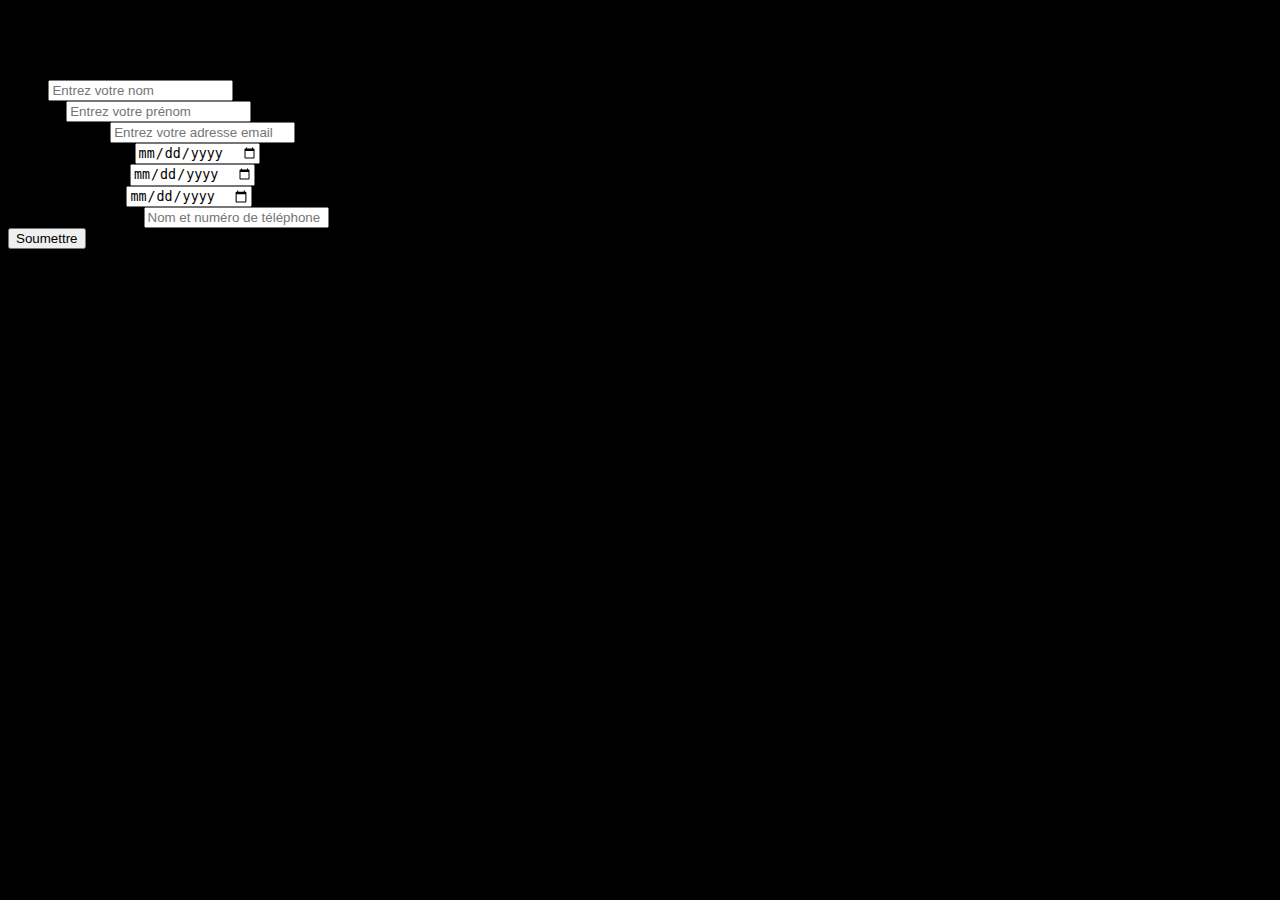
==== index.html @ 428e9833 "1day 1" ====
<!DOCTYPE html>
<html lang="en">
<head>
    <meta charset="UTF-8">
    <meta name="viewport" content="width=device-width, initial-scale=1" />
  <link
  href="https://cdn.jsdelivr.net/npm/bootstrap@5.3.0-alpha3/dist/css/bootstrap.min.css"
  rel="stylesheet"
  integrity="sha384-KK94CHFLLe+nY2dmCWGMq91rCGa5gtU4mk92HdvYe+M/SXH301p5ILy+dN9+nJOZ"
  crossorigin="anonymous"
/>
<script src="https://ajax.googleapis.com/ajax/libs/jquery/3.6.4/jquery.min.js"></script>
<link rel="stylesheet" href="styl.css">
<title>Formulaire d'inscription</title>
<style>
    body{
        background-color:#000000;
    }
</style>
</head>
<body>
    <div class="container">
      <div class="row">
        <div class="col-md-4">
          <!-- Ajouter l'image de gauche ici -->
        </div>
        <div class="col-md-4">
          <h1>Inscription P04-UJKZ</h1>
          <form>
            <div class="mb-3">
              <label for="nom" class="form-label">Nom:</label>
              <input type="text" class="form-control" id="nom" placeholder="Entrez votre nom">
            </div>
            <div class="mb-3">
              <label for="prenom" class="form-label">Prénom:</label>
              <input type="text" class="form-control" id="prenom" placeholder="Entrez votre prénom">
            </div>
            <div class="mb-3">
              <label for="email" class="form-label">Adresse Email:</label>
              <input type="email" class="form-control" id="email" placeholder="Entrez votre adresse email">
            </div>
            <div class="mb-3">
              <label for="dateNaissance" class="form-label">Date de Naissance:</label>
              <input type="date" class="form-control" id="dateNaissance">
            </div>
            <div class="mb-3">
              <label for="dateInscription" class="form-label">Date d'inscription:</label>
              <input type="date" class="form-control" id="dateInscription">
            </div>
            <div class="mb-3">
              <label for="dateAdmission" class="form-label">Date d'admission:</label>
              <input type="date" class="form-control" id="dateAdmission">
            </div>
            <div class="mb-3">
              <label for="personneAPrevenir" class="form-label">Personne à prévenir:</label>
              <input type="text" class="form-control" id="personneAPrevenir" placeholder="Nom et numéro de téléphone">
            </div>
            <button type="submit" class="btn btn-success float-end">Soumettre</button>
          </form>
        </div>
        <div class="col-md-4">
          <!-- Ajouter l'image de droite ici -->
        </div>
      </div>
    </div>
    
    
</body>
</html>
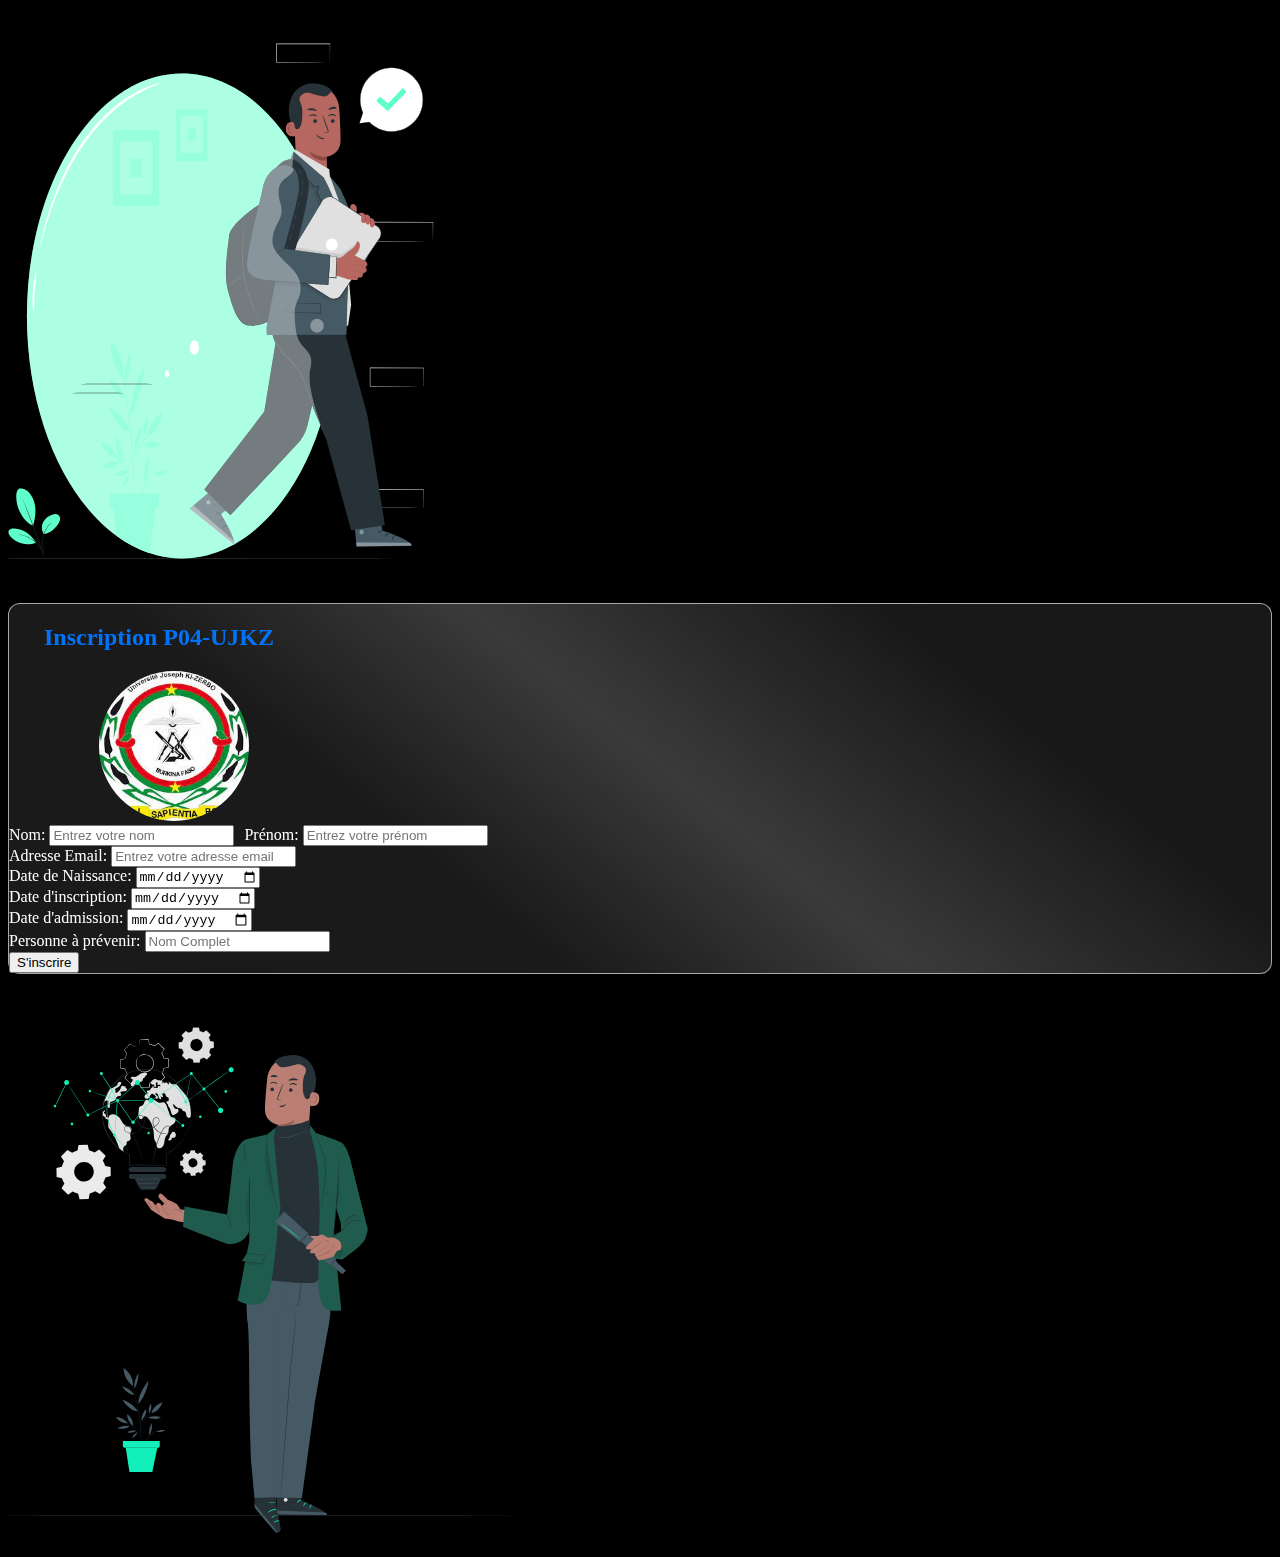
==== commit 3f94df69: "1day2" ====
--- a/index.html
+++ b/index.html
@@ -10,7 +10,7 @@
   crossorigin="anonymous"
 />
 <script src="https://ajax.googleapis.com/ajax/libs/jquery/3.6.4/jquery.min.js"></script>
-<link rel="stylesheet" href="styl.css">
+<link rel="stylesheet" href="style/styl.css">
 <title>Formulaire d'inscription</title>
 <style>
     body{
@@ -23,10 +23,222 @@
       <div class="row">
         <div class="col-md-4">
           <!-- Ajouter l'image de gauche ici -->
+          <svg width="433" height="591" viewBox="0 0 433 591" fill="none" xmlns="http://www.w3.org/2000/svg">
+            <path d="M424.928 233.707C424.928 233.707 424.928 233.577 424.928 233.353C424.928 233.128 424.928 232.762 424.928 232.348C424.928 231.438 424.928 230.161 424.928 228.518C424.928 225.149 424.859 220.315 424.801 214.216L425.021 214.441L352.663 214.582C352.825 214.417 352.291 214.961 353.034 214.216V224.109C353.034 227.36 353.034 230.563 353.034 233.695L352.674 233.329L404.244 233.494L419.461 233.601H423.582H424.65H425.033C424.921 233.613 424.808 233.613 424.696 233.601H423.663H419.635L404.546 233.707L352.57 234.074H352.21V233.707C352.21 230.575 352.21 227.372 352.21 224.121V214.228L352.581 213.85L424.94 213.991H425.172V214.228C425.114 220.386 425.068 225.268 425.044 228.66C425.044 230.279 425.044 231.544 424.986 232.454C424.986 232.844 424.986 233.163 424.986 233.412C424.986 233.66 424.94 233.719 424.928 233.707Z" fill="#E0E0E0"/>
+            <path d="M415.41 499.657C415.401 499.547 415.401 499.436 415.41 499.326C415.41 499.078 415.41 498.771 415.41 498.392C415.41 497.53 415.41 496.324 415.41 494.775C415.41 491.608 415.41 487.057 415.318 481.324L415.492 481.537L362.099 481.679C362.215 481.513 361.821 482.022 362.366 481.324V490.615C362.366 493.676 362.366 496.69 362.366 499.633L362.111 499.291L400.124 499.444L411.348 499.551H414.377H415.167H415.457C415.457 499.551 415.376 499.551 415.202 499.551H414.447H411.464L400.31 499.645L362.111 499.811H361.844V499.456C361.844 496.513 361.844 493.546 361.844 490.438V481.348C362.389 480.639 361.995 481.147 362.122 480.993L415.515 481.135H415.677V481.348C415.677 487.14 415.608 491.738 415.585 494.929C415.585 496.454 415.585 497.636 415.585 498.475C415.585 498.853 415.585 499.149 415.585 499.385C415.534 499.48 415.475 499.571 415.41 499.657Z" fill="#E0E0E0"/>
+            <path d="M321.927 54.185C321.919 54.0709 321.919 53.9563 321.927 53.8422V52.9084C321.927 52.0455 321.927 50.8399 321.927 49.2915C321.927 46.1355 321.927 41.573 321.846 35.8403L322.008 36.0531L268.616 36.1949C268.732 36.0294 268.337 36.5495 268.883 35.8403V54.1731L268.616 53.8304L306.629 53.9959L317.853 54.0904H320.882H321.683C321.775 54.0748 321.87 54.0748 321.962 54.0904H321.718H320.952H317.981L306.815 54.185L268.534 54.5277H268.267V45.1545C268.267 43.6297 268.267 42.0813 268.267 40.5329V35.8049C268.813 35.0957 268.43 35.6039 268.546 35.4503L321.939 35.5921H322.101V35.8049C322.101 41.5967 322.031 46.1946 322.008 49.386C322.008 50.9108 322.008 52.0928 322.008 52.932C322.008 53.3103 322.008 53.6058 322.008 53.8422C321.989 53.9581 321.961 54.0726 321.927 54.185Z" fill="#E0E0E0"/>
+            <path d="M415.41 378.278C415.401 378.167 415.401 378.057 415.41 377.947C415.41 377.698 415.41 377.391 415.41 377.001C415.41 376.138 415.41 374.944 415.41 373.396C415.41 370.228 415.41 365.677 415.318 359.945L415.492 360.157L362.099 360.299C362.215 360.134 361.821 360.642 362.366 359.945V369.235C362.366 372.297 362.366 375.311 362.366 378.254L362.111 377.911L400.124 378.065L411.348 378.171H414.377H415.167H415.457C415.457 378.171 415.376 378.171 415.202 378.171H414.447H411.464L400.31 378.266L362.111 378.419H361.844V378.278C361.844 375.334 361.844 372.368 361.844 369.259V359.968C362.389 359.259 361.995 359.767 362.122 359.614L415.515 359.744H415.677V359.968C415.677 365.76 415.608 370.358 415.585 373.55C415.585 375.074 415.585 376.256 415.585 377.096C415.585 377.474 415.585 377.769 415.585 378.006C415.534 378.101 415.475 378.192 415.41 378.278Z" fill="#E0E0E0"/>
+            <path d="M409.272 550.422C409.272 550.587 287.398 550.729 137.179 550.729C-13.0401 550.729 -134.938 550.587 -134.938 550.422C-134.938 550.257 -13.1329 550.115 137.179 550.115C287.491 550.115 409.272 550.245 409.272 550.422Z" fill="#263238"/>
+            <path d="M173.914 550.41C259.511 550.41 328.901 441.855 328.901 307.947C328.901 174.038 259.511 65.4828 173.914 65.4828C88.3171 65.4828 18.9271 174.038 18.9271 307.947C18.9271 441.855 88.3171 550.41 173.914 550.41Z" fill="#5EFFCB"/>
+            <g opacity="0.7">
+            <path opacity="0.7" d="M173.914 550.41C259.511 550.41 328.901 441.855 328.901 307.947C328.901 174.038 259.511 65.4828 173.914 65.4828C88.3171 65.4828 18.9271 174.038 18.9271 307.947C18.9271 441.855 88.3171 550.41 173.914 550.41Z" fill="white"/>
+            </g>
+            <path d="M190.944 339.518C190.944 340.944 190.677 342.338 190.176 343.523C189.675 344.709 188.964 345.633 188.131 346.179C187.299 346.725 186.383 346.868 185.499 346.589C184.615 346.311 183.803 345.624 183.166 344.616C182.529 343.608 182.095 342.323 181.919 340.924C181.743 339.526 181.833 338.076 182.178 336.758C182.523 335.441 183.107 334.315 183.856 333.523C184.606 332.73 185.487 332.308 186.388 332.308C187.596 332.308 188.755 333.067 189.609 334.419C190.464 335.771 190.944 337.605 190.944 339.518Z" fill="white"/>
+            <path d="M161.179 365.912C161.172 366.608 161.035 367.285 160.786 367.859C160.537 368.433 160.186 368.879 159.779 369.14C159.371 369.401 158.923 369.466 158.492 369.327C158.061 369.188 157.665 368.852 157.354 368.36C157.043 367.867 156.83 367.241 156.743 366.559C156.655 365.876 156.696 365.168 156.861 364.523C157.026 363.877 157.308 363.323 157.67 362.929C158.033 362.535 158.461 362.318 158.901 362.307C159.504 362.31 160.083 362.691 160.51 363.366C160.936 364.041 161.177 364.957 161.179 365.912Z" fill="white"/>
+            <path d="M152.671 75.1397C152.671 75.3761 150.431 76.1799 146.338 77.7756C140.583 80.0306 134.904 82.7448 129.323 85.9077C127.537 86.8533 125.73 88.059 123.81 89.2055C121.891 90.3521 119.964 91.7468 117.932 93.1179C115.9 94.4891 113.846 96.0257 111.762 97.7396C110.717 98.5788 109.641 99.4062 108.573 100.293L105.346 103.059C86.4574 119.524 69.9191 141.982 56.7663 169.026L54.5255 173.648C53.7786 175.184 53.1363 176.733 52.4491 178.246C51.0598 181.236 49.8573 184.309 48.6174 187.193C47.3775 190.077 46.3019 192.985 45.2711 195.786C44.2404 198.588 43.232 201.259 42.3731 203.895C39.5466 212.145 36.9839 220.615 34.6947 229.273C33.0813 235.407 32.2298 238.847 32.0804 238.729C32.131 237.832 32.2644 236.952 32.4763 236.116C32.805 234.438 33.2232 231.932 33.9702 228.8C35.9994 219.894 38.3947 211.207 41.1406 202.796C41.9623 200.101 42.9706 197.394 43.9491 194.522C44.9276 191.649 46.0853 188.765 47.2355 185.739C48.3858 182.714 49.6406 179.664 51.0225 176.614C51.7022 175.078 52.3744 173.494 53.0914 171.886L55.3322 167.158C68.4946 139.607 85.2553 116.869 104.472 100.494L107.751 97.7396C108.842 96.8649 109.932 96.0611 110.993 95.2337C113.114 93.5316 115.251 92.1605 117.275 90.6948C119.299 89.2292 121.316 88.0472 123.25 86.9124C125.185 85.7777 127.037 84.6548 128.852 83.7683C134.521 80.7875 140.307 78.3948 146.173 76.6054C148.242 75.9198 149.908 75.6125 150.976 75.3525C151.53 75.1403 152.103 75.0685 152.671 75.1397Z" fill="white"/>
+            <path d="M25.3059 303.171C24.7905 303.23 24.0361 294.117 24.91 282.959C25.7839 271.801 27.8977 263.22 28.3608 263.48C28.8239 263.74 27.6662 272.451 26.867 283.325C26.0677 294.2 25.8661 303.124 25.3059 303.171Z" fill="white"/>
+            <path d="M126.335 443.498C126.44 434.338 128.674 425.561 132.609 418.842C134.506 431.217 126.335 443.498 126.335 443.498Z" fill="#5EFFCB"/>
+            <path d="M135.44 436.513C140.791 433.022 146.766 432.761 152.231 435.78C145.822 443.475 135.44 436.513 135.44 436.513Z" fill="#5EFFCB"/>
+            <path d="M136.463 428.499C135.597 421.405 136.411 414.055 138.749 407.849C141.512 416.915 136.463 428.499 136.463 428.499Z" fill="#5EFFCB"/>
+            <path d="M101.268 399.575C114.578 405.19 121.719 423.499 121.719 423.499C110.321 423.511 101.268 399.575 101.268 399.575Z" fill="#5EFFCB"/>
+            <path d="M122.526 408.215C121.838 385.509 135.858 359.813 135.858 359.813C133.737 388.003 122.526 408.215 122.526 408.215Z" fill="#5EFFCB"/>
+            <path d="M122.458 343.548C122.735 354.924 120.988 366.195 117.417 376.077C115.437 361.467 122.458 343.548 122.458 343.548Z" fill="#5EFFCB"/>
+            <path d="M117.043 389.682C106.586 387.897 100.85 371.384 100.85 371.384C113.54 377.058 117.043 389.682 117.043 389.682Z" fill="#5EFFCB"/>
+            <path d="M94.4263 459.089C99.347 454.265 105.218 452.477 110.918 454.065C105.376 463.344 94.4263 459.089 94.4263 459.089Z" fill="#5EFFCB"/>
+            <path d="M121.607 466.547C120.27 471.924 117.772 476.376 114.556 479.112C115.004 471.453 121.607 466.547 121.607 466.547Z" fill="#5EFFCB"/>
+            <path d="M120.262 464.101C116.473 467.581 112.03 468.836 107.714 467.647C111.755 460.98 120.262 464.101 120.262 464.101Z" fill="#5EFFCB"/>
+            <path d="M125.625 494.655C125.625 494.655 125.625 494.549 125.625 494.324C125.625 494.1 125.625 493.733 125.625 493.331C125.625 492.398 125.625 491.133 125.625 489.525C125.625 487.918 125.625 485.861 125.625 483.509C125.625 481.157 125.625 478.497 125.521 475.542C125.431 469.632 125.17 462.623 124.774 454.846C124.378 447.068 123.751 438.534 122.929 429.622C121.271 411.785 119.008 395.852 117.185 384.41C116.266 378.677 115.49 374.056 114.944 370.876C114.683 369.34 114.474 368.11 114.317 367.212C114.257 366.822 114.205 366.503 114.168 366.243C114.142 366.137 114.129 366.025 114.13 365.912C114.167 366.011 114.195 366.119 114.212 366.231C114.265 366.479 114.332 366.787 114.407 367.165C114.586 368.051 114.817 369.269 115.153 370.805C115.773 373.961 116.603 378.559 117.559 384.268C120.045 399.168 122.009 414.273 123.444 429.515C124.266 438.439 124.849 446.997 125.259 454.786C125.67 462.576 125.842 469.621 125.894 475.531C125.954 478.486 125.894 481.157 125.894 483.509C125.894 485.861 125.894 487.882 125.834 489.537C125.775 491.192 125.767 492.409 125.752 493.331C125.752 493.733 125.752 494.052 125.752 494.324C125.723 494.446 125.68 494.558 125.625 494.655Z" fill="#5EFFCB"/>
+            <path d="M106.37 446.607C106.444 446.43 110.687 450.827 115.841 456.418C120.994 462.008 125.117 466.689 125.043 466.855C124.968 467.02 120.733 462.635 115.572 457.032C110.41 451.429 106.295 446.796 106.37 446.607Z" fill="#5EFFCB"/>
+            <path d="M125.043 449.018C125.228 448.601 125.446 448.224 125.693 447.895L127.582 445.011L133.886 435.662L140.19 426.3L142.102 423.463C142.324 423.091 142.575 422.765 142.849 422.494C142.677 422.927 142.471 423.324 142.237 423.676C141.826 424.409 141.206 425.426 140.429 426.678C138.876 429.184 136.695 432.588 134.215 436.205C131.735 439.822 129.479 443.096 127.814 445.401C126.985 446.583 126.32 447.482 125.827 448.108C125.595 448.469 125.33 448.776 125.043 449.018Z" fill="#5EFFCB"/>
+            <path d="M92.9025 435.839C92.9025 435.839 103.74 435.52 108.327 449.018C105.284 448.878 102.305 447.613 99.6265 445.324C96.9483 443.036 94.6456 439.787 92.9025 435.839Z" fill="#5EFFCB"/>
+            <path d="M107.707 428.96C107.707 428.96 116.535 438.924 115.131 454.089C112.742 451.105 110.826 447.279 109.537 442.916C108.248 438.553 107.621 433.774 107.707 428.96Z" fill="#5EFFCB"/>
+            <path d="M154.203 404.41C154.203 404.41 150.715 423.605 139.653 427.057C140.794 421.748 142.704 416.935 145.23 413.002C147.757 409.07 150.829 406.127 154.203 404.41Z" fill="#5EFFCB"/>
+            <path d="M102.889 333.017C102.889 333.017 116.722 347.295 115.191 370.51C111.435 366.211 108.367 360.581 106.231 354.071C104.095 347.561 102.95 340.351 102.889 333.017Z" fill="#5EFFCB"/>
+            <path d="M148.922 459.999C148.654 460.448 148.353 460.845 148.026 461.181C147.428 461.866 146.577 462.883 145.546 464.183C140.152 470.932 135.524 479.086 131.862 488.296C131.16 490.057 130.607 491.511 130.241 492.516C130.07 493.062 129.863 493.577 129.621 494.052C129.735 493.472 129.887 492.913 130.077 492.386C130.398 491.322 130.906 489.833 131.571 488.024C135.105 478.583 139.783 470.34 145.337 463.769C146.397 462.517 147.279 461.547 147.914 460.944C148.229 460.578 148.567 460.261 148.922 459.999Z" fill="#5EFFCB"/>
+            <path d="M136.889 474.266C135.887 465.244 137.017 455.955 140.063 448.167C141.55 464.443 136.889 474.266 136.889 474.266Z" fill="#5EFFCB"/>
+            <path d="M146.173 466.24C149.83 462.938 154.126 461.882 158.244 463.273C151.588 468.876 146.173 466.24 146.173 466.24Z" fill="#5EFFCB"/>
+            <path d="M105.458 496.44L108.446 527.787C119.508 535.552 130.51 541.64 141.408 545.198L147.764 497.22L105.458 496.44Z" fill="#5EFFCB"/>
+            <path d="M102 485.802V495.896C101.999 496.418 102.063 496.935 102.189 497.418C102.315 497.9 102.5 498.339 102.733 498.708C102.966 499.077 103.243 499.37 103.548 499.569C103.853 499.768 104.18 499.869 104.51 499.868H148.16C148.49 499.869 148.817 499.768 149.123 499.569C149.428 499.37 149.706 499.078 149.939 498.709C150.173 498.34 150.359 497.901 150.485 497.419C150.612 496.936 150.677 496.419 150.677 495.896V485.802H102Z" fill="#5EFFCB"/>
+            <g opacity="0.6">
+            <path opacity="0.6" d="M132.609 418.842C128.674 425.561 126.44 434.338 126.335 443.498C126.335 443.498 134.506 431.217 132.609 418.842Z" fill="white"/>
+            </g>
+            <g opacity="0.6">
+            <path opacity="0.6" d="M152.231 435.78C146.766 432.761 140.791 433.022 135.44 436.513C135.44 436.513 145.822 443.475 152.231 435.78Z" fill="white"/>
+            </g>
+            <g opacity="0.6">
+            <path opacity="0.6" d="M138.764 407.849C136.42 414.052 135.601 421.402 136.463 428.499C136.463 428.499 141.512 416.915 138.764 407.849Z" fill="white"/>
+            </g>
+            <g opacity="0.6">
+            <path opacity="0.6" d="M101.268 399.575C101.268 399.575 110.321 423.511 121.719 423.499C121.719 423.499 114.578 405.19 101.268 399.575Z" fill="white"/>
+            </g>
+            <g opacity="0.6">
+            <path opacity="0.6" d="M135.858 359.813C135.858 359.813 121.838 385.509 122.526 408.215C122.526 408.215 133.737 388.003 135.858 359.813Z" fill="white"/>
+            </g>
+            <g opacity="0.6">
+            <path opacity="0.6" d="M122.458 343.548C122.458 343.548 115.437 361.467 117.417 376.077C120.988 366.195 122.735 354.924 122.458 343.548Z" fill="white"/>
+            </g>
+            <g opacity="0.6">
+            <path opacity="0.6" d="M100.857 371.384C100.857 371.384 106.564 387.932 117.051 389.682C117.043 389.682 113.54 377.058 100.857 371.384Z" fill="white"/>
+            </g>
+            <g opacity="0.6">
+            <path opacity="0.6" d="M94.4263 459.089C94.4263 459.089 105.376 463.285 110.918 454.065C105.218 452.477 99.347 454.265 94.4263 459.089Z" fill="white"/>
+            </g>
+            <g opacity="0.6">
+            <path opacity="0.6" d="M121.607 466.547C121.607 466.547 115.004 471.453 114.556 479.112C117.772 476.376 120.27 471.924 121.607 466.547Z" fill="white"/>
+            </g>
+            <g opacity="0.6">
+            <path opacity="0.6" d="M107.714 467.647C112.03 468.836 116.473 467.581 120.262 464.101C120.262 464.101 111.755 460.98 107.714 467.647Z" fill="white"/>
+            </g>
+            <g opacity="0.6">
+            <path opacity="0.6" d="M133.886 435.662L127.582 445.011L125.693 447.895C125.446 448.224 125.228 448.601 125.043 449.018C125.317 448.771 125.569 448.465 125.79 448.108C126.268 447.482 126.947 446.56 127.776 445.401C129.442 443.096 131.713 439.858 134.178 436.205C136.642 432.553 138.764 429.291 140.31 426.749C150.827 422.731 154.173 404.35 154.173 404.35C150.8 406.068 147.727 409.011 145.201 412.943C142.674 416.876 140.764 421.689 139.623 426.998L133.886 435.662Z" fill="white"/>
+            </g>
+            <g opacity="0.6">
+            <path opacity="0.6" d="M108.327 449.018C110.007 450.945 112.621 453.853 115.579 457.056C120.74 462.658 124.976 467.055 125.05 466.878C125.125 466.701 121.002 462.044 115.848 456.441C112.599 452.895 109.716 449.881 108.005 448.167C103.255 435.591 92.91 435.886 92.91 435.886C94.6556 439.824 96.9585 443.063 99.6352 445.343C102.312 447.623 105.288 448.881 108.327 449.018Z" fill="white"/>
+            </g>
+            <g opacity="0.6">
+            <path opacity="0.6" d="M115.131 454.089C116.535 438.924 107.707 428.96 107.707 428.96C107.621 433.774 108.248 438.553 109.537 442.916C110.826 447.279 112.742 451.105 115.131 454.089Z" fill="white"/>
+            </g>
+            <g opacity="0.6">
+            <path opacity="0.6" d="M138.054 475.282C140.346 471.252 142.844 467.528 145.523 464.148C146.554 462.848 147.406 461.784 148.003 461.146C148.331 460.81 148.632 460.413 148.899 459.964C148.548 460.215 148.213 460.52 147.899 460.874C147.264 461.477 146.405 462.446 145.322 463.699C142.551 466.975 139.991 470.677 137.681 474.75C135.755 478.184 134.007 481.856 132.452 485.731H125.834C125.834 485.01 125.834 484.265 125.834 483.474C125.834 481.11 125.834 478.45 125.834 475.495C125.782 469.585 125.558 462.552 125.2 454.751C124.841 446.95 124.206 438.404 123.385 429.48C121.95 414.238 119.985 399.132 117.499 384.233C116.543 378.524 115.714 373.926 115.094 370.77L114.989 370.214L115.236 370.474C116.729 347.26 102.934 332.981 102.934 332.981C102.997 340.158 104.091 347.219 106.135 353.627C108.178 360.035 111.117 365.622 114.728 369.966C114.772 370.25 114.825 370.533 114.877 370.841C115.437 374.02 116.214 378.642 117.118 384.375C118.94 395.816 121.204 411.75 122.862 429.586C123.683 438.498 124.281 447.032 124.707 454.81C125.132 462.588 125.349 469.609 125.454 475.507C125.536 478.462 125.536 481.133 125.558 483.474C125.558 484.265 125.558 485.01 125.558 485.731H102V495.825C101.999 496.347 102.063 496.865 102.189 497.347C102.315 497.83 102.5 498.268 102.733 498.637C102.966 499.006 103.243 499.299 103.548 499.498C103.853 499.697 104.18 499.798 104.51 499.797H105.78L108.468 527.763C118.997 535.548 130.057 541.39 141.43 545.174L147.406 499.797H148.153C148.483 499.798 148.81 499.697 149.115 499.498C149.421 499.299 149.698 499.007 149.932 498.638C150.166 498.269 150.351 497.831 150.478 497.348C150.605 496.865 150.67 496.348 150.67 495.825V485.802H132.893C134.46 482.113 136.184 478.598 138.054 475.282Z" fill="white"/>
+            </g>
+            <g opacity="0.6">
+            <path opacity="0.6" d="M136.889 474.266C136.889 474.266 141.55 464.443 140.063 448.167C137.017 455.955 135.887 465.244 136.889 474.266Z" fill="white"/>
+            </g>
+            <g opacity="0.6">
+            <path opacity="0.6" d="M158.266 463.273C154.142 461.873 149.836 462.929 146.173 466.24C146.173 466.24 151.588 468.876 158.266 463.273Z" fill="white"/>
+            </g>
+            <path d="M151.051 122.349H105.331V197.772H151.051V122.349Z" fill="#5EFFCB"/>
+            <g opacity="0.6">
+            <path opacity="0.6" d="M151.051 122.349H105.331V197.772H151.051V122.349Z" fill="white"/>
+            </g>
+            <path d="M144.687 132.632H111.479V187.087H144.687V132.632Z" fill="#5EFFCB"/>
+            <g opacity="0.7">
+            <path opacity="0.7" d="M144.687 132.632H111.479V187.087H144.687V132.632Z" fill="white"/>
+            </g>
+            <path d="M133.767 151.225H122.615V168.872H133.767V151.225Z" fill="#5EFFCB"/>
+            <g opacity="0.6">
+            <path opacity="0.6" d="M133.767 151.225H122.615V168.872H133.767V151.225Z" fill="white"/>
+            </g>
+            <path d="M199.153 101.226H168.073V152.502H199.153V101.226Z" fill="#5EFFCB"/>
+            <g opacity="0.6">
+            <path opacity="0.6" d="M199.153 101.226H168.073V152.502H199.153V101.226Z" fill="white"/>
+            </g>
+            <path d="M194.828 108.224H172.248V145.244H194.828V108.224Z" fill="#5EFFCB"/>
+            <g opacity="0.7">
+            <path opacity="0.7" d="M194.828 108.224H172.248V145.244H194.828V108.224Z" fill="white"/>
+            </g>
+            <path d="M187.403 120.86H179.822V132.857H187.403V120.86Z" fill="#5EFFCB"/>
+            <g opacity="0.6">
+            <path opacity="0.6" d="M187.403 120.86H179.822V132.857H187.403V120.86Z" fill="white"/>
+            </g>
+            <path d="M12.2872 480.326C14.1245 480.474 15.9134 480.999 17.5469 481.868C19.1803 482.738 20.6247 483.934 21.7934 485.385C24.116 488.312 25.7516 491.74 26.5755 495.408C28.3514 502.417 27.1559 510.668 25.1363 517.618C17.7193 514.84 13.1926 506.72 11.2078 502.453C7.981 495.715 6.1819 481.531 12.3685 480.326" fill="#5EFFCB"/>
+            <path d="M35.7084 525.968C34.6003 524.197 33.9753 522.158 33.8978 520.06C33.8203 517.961 34.293 515.88 35.2674 514.03C36.2637 512.195 37.6094 510.58 39.2257 509.282C40.842 507.983 42.6965 507.025 44.6807 506.465C46.4914 505.909 48.6039 505.685 50.1708 506.772C50.8762 507.329 51.4233 508.067 51.7558 508.91C52.0883 509.754 52.1943 510.672 52.0628 511.571C51.7693 513.362 51.0165 515.042 49.8807 516.441C46.2128 521.405 41.7557 525.519 35.7084 525.968Z" fill="#5EFFCB"/>
+            <path d="M36.3951 549.591C36.2445 549.117 36.1357 548.631 36.0701 548.137C35.8844 547.097 35.6291 545.773 35.3389 544.13C34.3971 539.73 34.1619 535.203 34.6425 530.726C35.1966 526.228 36.9151 521.961 39.6219 518.363C40.4536 517.289 41.4083 516.321 42.4656 515.479C42.8371 515.171 43.1621 514.982 43.3594 514.84C43.5567 514.698 43.6844 514.639 43.696 514.651C42.3053 515.827 41.0373 517.146 39.9121 518.587C37.32 522.181 35.6666 526.387 35.1068 530.809C34.6426 535.233 34.8265 539.702 35.6523 544.071C35.9076 545.773 36.105 547.144 36.221 548.102C36.3241 548.592 36.3823 549.09 36.3951 549.591Z" fill="#263238"/>
+            <path d="M14.597 490.999C14.7214 491.178 14.8229 491.373 14.8988 491.579C15.0845 492.016 15.3399 492.571 15.6417 493.269C16.2917 494.746 17.197 496.886 18.2997 499.545C20.4934 504.864 23.43 512.264 26.4247 520.502C29.4193 528.741 32.0889 536.27 33.8996 541.778C34.805 544.52 35.513 546.742 35.9889 548.279L36.5228 550.052C36.6003 550.257 36.651 550.472 36.6737 550.69C36.5733 550.498 36.4916 550.296 36.43 550.087L35.8032 548.338C35.246 546.766 34.48 544.579 33.5514 541.908C31.6595 536.471 29.0014 528.965 25.9488 520.738C22.8961 512.512 20.0176 505.041 17.9631 499.687L15.456 493.352C15.189 492.63 14.9685 492.063 14.7944 491.614C14.7155 491.414 14.6496 491.208 14.597 490.999Z" fill="#263238"/>
+            <path d="M27.6898 534.036C25.4854 530.225 22.4219 527.004 18.7525 524.638C15.0831 522.273 10.9134 520.83 6.58817 520.431C4.38283 520.242 1.73641 520.597 0.784631 522.606C-0.16715 524.615 1.07481 527.003 2.56051 528.67C5.72025 532.091 9.80355 534.483 14.296 535.545C18.7885 536.608 23.4892 536.292 27.8059 534.639" fill="#5EFFCB"/>
+            <path d="M9.88457 526.447C10.3423 526.424 10.8012 526.448 11.2542 526.518C11.7952 526.555 12.3338 526.622 12.8676 526.719C13.5746 526.824 14.2758 526.967 14.9685 527.145C15.8127 527.343 16.6458 527.588 17.464 527.878C18.4134 528.187 19.3436 528.554 20.2497 528.977C22.3094 529.956 24.2559 531.165 26.0532 532.582C27.8445 534.038 29.4647 535.7 30.8818 537.535C31.4932 538.336 32.059 539.173 32.5764 540.04C33.036 540.805 33.4545 541.594 33.83 542.404C34.1533 543.053 34.4401 543.72 34.6889 544.402C34.9004 544.91 35.0788 545.431 35.2228 545.962C35.3828 546.403 35.4994 546.858 35.5711 547.322C35.455 547.322 34.9443 545.419 33.505 542.594C33.1198 541.816 32.6895 541.062 32.2166 540.336C31.693 539.489 31.1234 538.672 30.5104 537.889C29.1239 536.092 27.5518 534.451 25.8211 532.996C24.0122 531.613 22.0673 530.424 20.0176 529.45C19.0774 529.024 18.172 528.611 17.2899 528.268C16.4078 527.925 15.5953 527.712 14.8408 527.488C11.8926 526.684 9.87296 526.566 9.88457 526.447Z" fill="#263238"/>
+            <path d="M351.536 115.301L361.309 114.119C366.807 119.787 374.187 123.156 382 123.564C389.813 123.973 397.493 121.39 403.531 116.325C409.569 111.26 413.529 104.078 414.632 96.1908C415.734 88.3037 413.901 80.2818 409.491 73.7017C405.081 67.1215 398.413 62.459 390.799 60.6303C383.185 58.8017 375.174 59.9393 368.342 63.8195C361.509 67.6997 356.349 74.0419 353.875 81.5996C351.401 89.1574 351.792 97.3841 354.972 104.663L351.536 115.301Z" fill="white"/>
+            <path d="M351.536 115.301C351.536 115.301 351.629 115.065 351.78 114.604C351.931 114.143 352.163 113.422 352.453 112.559C353.057 110.762 353.927 108.126 355.053 104.687H354.89C354.899 104.697 354.91 104.705 354.922 104.71C354.934 104.716 354.947 104.719 354.96 104.719C354.973 104.719 354.986 104.716 354.998 104.71C355.01 104.705 355.021 104.697 355.03 104.687C355.03 104.687 355.03 104.616 355.03 104.569C352.953 99.7217 352.091 94.4252 352.523 89.1553C352.664 87.5186 352.924 85.8948 353.3 84.2973C353.741 82.5964 354.299 80.9295 354.972 79.3092C357.659 72.9212 362.332 67.6083 368.272 64.1871C374.212 60.7659 381.091 59.4256 387.851 60.3721C394.612 61.3186 400.881 64.4996 405.694 69.4263C410.507 74.353 413.598 80.7528 414.493 87.6423C415.1 92.5301 414.604 97.4945 413.042 102.157C411.559 106.542 409.137 110.535 405.95 113.847C400.283 119.764 392.578 123.202 384.465 123.433H383.131C382.694 123.463 382.256 123.463 381.819 123.433L379.265 123.197C377.659 122.94 376.07 122.585 374.506 122.133C369.526 120.615 364.997 117.852 361.332 114.095C361.306 114.086 361.278 114.086 361.251 114.095L354.02 115.017L352.14 115.266L351.49 115.348H352.105L353.962 115.147L361.274 114.332H361.193C364.862 118.146 369.411 120.963 374.425 122.523C376 122.987 377.601 123.354 379.219 123.622L381.796 123.871C382.24 123.9 382.686 123.9 383.131 123.871H384.477C392.676 123.64 400.465 120.168 406.194 114.19C409.425 110.841 411.887 106.804 413.402 102.37C414.991 97.6399 415.496 92.6018 414.876 87.6423C414.214 82.4435 412.304 77.4908 409.316 73.2219C408.966 72.6785 408.578 72.161 408.155 71.6735L406.995 70.1842L405.66 68.8131C405.231 68.3464 404.769 67.9119 404.279 67.5129L402.828 66.3309C402.352 65.9172 401.806 65.6099 401.296 65.2434C400.785 64.877 400.286 64.5106 399.74 64.2033L398.115 63.3168C393.846 61.0645 389.122 59.8507 384.314 59.7708C378.019 59.6393 371.829 61.4315 366.543 64.9161C361.257 68.4008 357.118 73.4181 354.658 79.3211C353.982 80.959 353.428 82.646 352.999 84.3682C351.381 91.2366 352.046 98.4575 354.89 104.9L355.053 104.793C355.034 104.776 355.009 104.766 354.983 104.766C354.958 104.766 354.933 104.776 354.914 104.793C353.823 108.268 352.987 110.951 352.418 112.772L351.78 114.805C351.594 115.088 351.536 115.301 351.536 115.301Z" fill="#263238"/>
+            <path d="M368.204 92.9259L372.069 88.718L380.02 95.4317L394.656 80.0775L398.51 84.0136L379.706 103.304L368.204 92.9259Z" fill="#5EFFCB"/>
+            <path d="M117.965 385.025C117.965 385.202 105.198 385.344 89.5744 385.344C73.9513 385.344 61.1835 385.202 61.1835 385.025C61.1835 384.847 73.8933 384.717 89.5744 384.717C105.256 384.717 117.965 384.859 117.965 385.025Z" fill="#263238"/>
+            <path d="M148.109 376.03C148.109 376.195 130.536 376.337 108.865 376.337C87.195 376.337 69.6102 376.195 69.6102 376.03C69.6102 375.864 87.1834 375.722 108.865 375.722C130.547 375.722 148.109 375.876 148.109 376.03Z" fill="#263238"/>
+            <path d="M369.402 496.053L374.405 522.565C374.405 522.565 403.318 532.021 403.539 537.47L348.626 538.486L344.308 496.218L369.402 496.053Z" fill="#455A64"/>
+            <g opacity="0.6">
+            <path opacity="0.6" d="M353.071 521.879C352.529 522.039 352.062 522.395 351.758 522.88C351.455 523.366 351.336 523.947 351.423 524.515C351.553 525.077 351.892 525.565 352.368 525.878C352.844 526.191 353.42 526.304 353.977 526.194C354.554 526.027 355.05 525.649 355.37 525.131C355.689 524.614 355.809 523.994 355.706 523.392C355.501 522.826 355.091 522.361 354.56 522.093C354.029 521.825 353.417 521.774 352.851 521.95" fill="white"/>
+            </g>
+            <g opacity="0.6">
+            <path opacity="0.6" d="M348.626 538.486L347.732 534.432L401.705 534.787C402.283 535.084 402.78 535.522 403.15 536.062C403.521 536.603 403.754 537.229 403.829 537.884L348.626 538.486Z" fill="white"/>
+            </g>
+            <path d="M375.322 522.34C375.322 522.612 373.929 522.719 372.559 523.593C371.19 524.468 370.447 525.626 370.238 525.508C370.029 525.39 370.435 523.782 372.107 522.754C373.778 521.726 375.415 522.033 375.322 522.34Z" fill="#263238"/>
+            <path d="M381.218 524.893C381.276 525.165 380.058 525.614 379.117 526.785C378.177 527.955 377.875 529.149 377.597 529.149C377.318 529.149 377.179 527.553 378.398 526.123C379.617 524.692 381.218 524.622 381.218 524.893Z" fill="#263238"/>
+            <path d="M384.387 532.151C384.132 532.21 383.783 530.803 384.515 529.29C385.246 527.778 386.546 527.186 386.662 527.423C386.778 527.659 385.966 528.451 385.374 529.716C384.782 530.981 384.7 532.127 384.387 532.151Z" fill="#263238"/>
+            <path d="M372.989 516.123C372.873 516.371 371.619 515.958 370.064 516.04C368.509 516.123 367.29 516.584 367.151 516.348C367.011 516.111 368.195 515.166 370.029 515.059C371.863 514.953 373.093 515.898 372.989 516.123Z" fill="#263238"/>
+            <path d="M235.77 489.693L212.834 505.899C212.834 505.899 229.154 531.974 225.881 536.335L181.948 500.485L216.92 470.994L235.77 489.693Z" fill="#455A64"/>
+            <g opacity="0.6">
+            <path opacity="0.6" d="M201.309 492.436C200.79 492.205 200.207 492.175 199.668 492.351C199.13 492.527 198.673 492.898 198.384 493.393C198.137 493.912 198.095 494.507 198.266 495.056C198.436 495.605 198.806 496.068 199.301 496.348C199.849 496.594 200.467 496.624 201.035 496.432C201.604 496.24 202.082 495.839 202.376 495.308C202.574 494.741 202.553 494.118 202.315 493.567C202.078 493.016 201.643 492.577 201.1 492.341" fill="white"/>
+            </g>
+            <g opacity="0.6">
+            <path opacity="0.6" d="M181.948 500.485L185.511 497.483L226.136 533.085C226.399 533.687 226.509 534.347 226.456 535.003C226.403 535.66 226.189 536.293 225.834 536.843L181.948 500.485Z" fill="white"/>
+            </g>
+            <path d="M213.705 506.289C213.519 506.502 212.393 505.674 210.803 505.461C209.213 505.249 207.89 505.65 207.774 505.39C207.658 505.13 209.004 504.208 210.942 504.492C212.881 504.776 213.914 506.135 213.705 506.289Z" fill="#263238"/>
+            <path d="M216.572 512.104C216.444 512.352 215.237 511.915 213.775 512.199C212.312 512.482 211.302 513.239 211.105 513.038C210.908 512.837 211.79 511.537 213.612 511.229C215.434 510.922 216.746 511.903 216.572 512.104Z" fill="#263238"/>
+            <path d="M214.494 519.787C214.262 519.657 214.866 518.345 216.386 517.66C217.907 516.974 219.276 517.364 219.207 517.66C219.137 517.955 218.046 518.002 216.781 518.582C215.516 519.161 214.715 519.976 214.494 519.787Z" fill="#263238"/>
+            <path d="M217.674 500.852C217.419 500.97 216.711 499.835 215.469 498.878C214.227 497.92 212.985 497.495 213.032 497.223C213.078 496.951 214.599 496.963 216.05 498.109C217.5 499.256 217.918 500.781 217.674 500.852Z" fill="#263238"/>
+            <path d="M286.307 125.803C284.247 120.509 282.639 115.043 281.502 109.468C280.371 103.866 280.622 98.0668 282.233 92.5887C282.5 91.7732 284.821 86.2532 285.715 86.3123C286.319 86.3123 284.949 91.4658 285.274 91.9859C288.362 96.9621 289.36 103.038 289.105 108.924C288.804 114.637 287.881 120.298 286.354 125.803" fill="#263238"/>
+            <path d="M288.106 156.109L286.04 104.468C285.077 90.2838 291.345 77.4473 305.343 76.8563H306.863C313.1 76.956 319.071 79.4439 323.588 83.8246C328.105 88.2053 330.836 94.1575 331.238 100.496C332.004 112.895 332.712 126.678 332.515 133.332C332.109 147.02 318.587 148.911 318.587 148.911C318.587 148.911 319.155 158.84 319.26 162.859C319.26 162.859 317.832 163.911 305.331 164.36C292.83 164.809 288.106 156.109 288.106 156.109Z" fill="#B56760"/>
+            <path d="M318.621 148.982C312.414 148.854 306.372 146.918 301.211 143.403C301.211 143.403 305.308 153.438 318.749 152.445L318.621 148.982Z" fill="#8A4A43"/>
+            <path d="M326.665 113.002C326.659 113.51 326.46 113.996 326.109 114.358C325.758 114.719 325.284 114.928 324.785 114.94C324.54 114.956 324.295 114.922 324.063 114.84C323.832 114.758 323.619 114.629 323.437 114.461C323.255 114.294 323.108 114.091 323.005 113.865C322.901 113.638 322.844 113.393 322.835 113.144C322.838 112.633 323.036 112.144 323.387 111.78C323.738 111.416 324.214 111.206 324.715 111.193C324.96 111.179 325.206 111.215 325.437 111.298C325.669 111.382 325.882 111.512 326.063 111.68C326.245 111.849 326.392 112.052 326.495 112.279C326.598 112.506 326.656 112.752 326.665 113.002Z" fill="#263238"/>
+            <path d="M327.826 108.108C327.582 108.357 326.143 107.234 324.077 107.21C322.011 107.186 320.478 108.203 320.258 107.943C320.037 107.683 320.397 107.364 321.07 106.891C321.976 106.276 323.047 105.962 324.135 105.993C325.207 106.006 326.248 106.366 327.106 107.021C327.744 107.529 327.953 108.002 327.826 108.108Z" fill="#263238"/>
+            <path d="M308.999 113.002C308.993 113.51 308.794 113.996 308.443 114.358C308.092 114.719 307.618 114.928 307.119 114.94C306.874 114.956 306.629 114.922 306.397 114.84C306.166 114.758 305.953 114.629 305.771 114.461C305.589 114.294 305.442 114.091 305.339 113.865C305.235 113.638 305.178 113.393 305.169 113.144C305.172 112.633 305.369 112.144 305.721 111.78C306.072 111.416 306.548 111.206 307.049 111.193C307.294 111.179 307.54 111.215 307.771 111.298C308.003 111.382 308.216 111.512 308.397 111.68C308.579 111.849 308.726 112.052 308.829 112.279C308.932 112.506 308.99 112.752 308.999 113.002Z" fill="#263238"/>
+            <path d="M308.941 108.428C308.709 108.676 307.27 107.553 305.204 107.517C303.137 107.482 301.605 108.51 301.385 108.25C301.164 107.99 301.524 107.683 302.197 107.198C303.101 106.588 304.166 106.275 305.25 106.3C306.327 106.317 307.372 106.681 308.233 107.34C308.86 107.848 309.069 108.309 308.941 108.428Z" fill="#263238"/>
+            <path d="M315.232 124.692C316.332 124.369 317.466 124.182 318.61 124.136C319.132 124.136 319.631 123.994 319.77 123.628C319.834 123.071 319.72 122.507 319.445 122.021C318.981 120.72 318.482 119.349 317.96 117.907C315.894 111.997 314.408 107.269 314.64 107.139C314.872 107.009 316.741 111.749 318.807 117.612C319.306 119.054 319.77 120.437 320.223 121.749C320.547 122.402 320.634 123.152 320.467 123.864C320.388 124.053 320.267 124.22 320.114 124.353C319.961 124.487 319.78 124.582 319.585 124.633C319.293 124.713 318.993 124.753 318.691 124.751C317.54 124.878 316.378 124.858 315.232 124.692Z" fill="#263238"/>
+            <path d="M308.581 102.73C308.268 103.25 306.26 102.565 303.869 102.364C301.478 102.163 299.377 102.364 299.168 101.856C299.075 101.596 299.504 101.135 300.387 100.745C301.553 100.285 302.81 100.111 304.054 100.236C305.29 100.346 306.483 100.751 307.537 101.418C308.372 101.903 308.72 102.435 308.581 102.73Z" fill="#263238"/>
+            <path d="M328.65 100.236C328.336 100.792 326.607 100.662 324.657 101.075C322.707 101.489 321.175 102.187 320.653 101.773C320.432 101.584 320.595 101.052 321.221 100.449C322.11 99.6757 323.19 99.1647 324.344 98.9715C325.469 98.7308 326.639 98.8127 327.721 99.2079C328.453 99.5389 328.778 99.9644 328.65 100.236Z" fill="#263238"/>
+            <path d="M286.98 114.55C286.76 114.444 277.788 111.595 277.927 120.969C278.066 130.342 287.213 128.261 287.282 128.061C287.352 127.86 286.98 114.55 286.98 114.55Z" fill="#B56760"/>
+            <path d="M284.264 124.503C284.264 124.503 284.102 124.621 283.835 124.751C283.461 124.895 283.048 124.895 282.674 124.751C281.699 124.396 280.852 122.836 280.782 121.205C280.743 120.395 280.886 119.586 281.2 118.841C281.281 118.551 281.428 118.285 281.63 118.065C281.832 117.845 282.082 117.678 282.361 117.576C282.543 117.52 282.739 117.532 282.914 117.61C283.088 117.688 283.23 117.827 283.313 118.002C283.44 118.262 283.394 118.451 283.44 118.475C283.487 118.498 283.638 118.309 283.556 117.919C283.498 117.69 283.367 117.487 283.185 117.34C282.926 117.152 282.606 117.072 282.291 117.115C281.915 117.197 281.566 117.375 281.277 117.634C280.988 117.893 280.77 118.223 280.643 118.593C280.261 119.411 280.082 120.312 280.121 121.217C280.213 123.096 281.177 124.857 282.512 125.224C282.76 125.294 283.02 125.306 283.274 125.259C283.527 125.211 283.766 125.107 283.974 124.952C284.253 124.727 284.299 124.515 284.264 124.503Z" fill="#8A4A43"/>
+            <path d="M324.936 85.414C326.41 84.5393 321.825 79.7404 318.134 78.1329C312.539 75.7689 304.066 74.3387 299.005 75.9344C292.9 77.8492 287.874 81.076 284.926 86.8442C282.09 92.7089 280.837 99.2357 281.293 105.756C281.263 107.751 281.756 109.717 282.721 111.453C284.055 113.486 286.551 114.739 286.505 117.6C286.462 118.646 286.83 119.666 287.526 120.437C289.255 122.21 291.275 120.437 292.169 118.711C294.107 114.999 294.235 110.614 294.316 106.406C294.533 103.419 294.266 100.416 293.527 97.5177C293.004 95.9456 292.296 94.4563 291.844 92.9197C291.591 92.1388 291.508 91.3109 291.602 90.4942C291.697 89.6774 291.965 88.8916 292.389 88.1917C292.609 87.9058 292.854 87.6408 293.121 87.3997C294.377 86.2297 295.916 85.4213 297.581 85.0578C299.245 84.6943 300.975 84.7887 302.592 85.3312C307.815 87.0688 316.729 89.6456 318.993 87.8016C322.254 85.154 323.02 83.4519 323.02 83.4519L324.936 85.414Z" fill="#263238"/>
+            <path d="M316.578 130.389C316.578 130.531 316.103 130.838 315.186 130.956C313.99 131.065 312.787 130.844 311.703 130.318C310.6 129.802 309.66 128.984 308.987 127.954C308.488 127.15 308.407 126.559 308.546 126.488C308.686 126.418 309.962 128.179 312.214 129.231C314.466 130.283 316.509 130.034 316.578 130.389Z" fill="#263238"/>
+            <path d="M250.406 196.912C250.406 196.912 222.422 215.552 221.11 227.904C219.799 240.256 215.307 266.579 220.008 282.643C224.708 298.706 229.293 317.299 242.2 317.618C249.736 317.895 257.181 315.874 263.581 311.814L279.192 263.352L274.108 208.921L272.286 189.347L250.406 196.912Z" fill="#263238"/>
+            <path d="M252.728 316.46C252.669 316.383 252.618 316.299 252.577 316.211L252.194 315.478C251.869 314.817 251.405 313.847 250.813 312.594C249.652 310.077 247.992 306.413 246.1 301.803C244.208 297.193 242.096 291.685 240.053 285.42C237.758 278.649 236.098 271.672 235.097 264.582C234.322 257.463 234.062 250.297 234.319 243.14C234.493 236.556 234.888 230.623 235.294 225.658C235.7 220.694 236.153 216.687 236.455 213.921C236.629 212.585 236.768 211.557 236.873 210.741C236.931 210.411 236.965 210.139 237 209.926C237.009 209.828 237.033 209.733 237.07 209.642C237.085 209.736 237.085 209.832 237.07 209.926C237.07 210.15 237.07 210.422 237 210.765C236.915 211.553 236.811 212.617 236.687 213.957C236.42 216.722 236.049 220.729 235.689 225.694C235.329 230.658 234.981 236.58 234.841 243.152C234.618 250.278 234.893 257.412 235.665 264.499C236.655 271.554 238.291 278.499 240.552 285.243C242.548 291.496 244.638 297.063 246.472 301.637C248.306 306.212 249.884 309.911 250.998 312.488L252.275 315.419C252.403 315.727 252.519 315.975 252.6 316.188C252.681 316.4 252.739 316.448 252.728 316.46Z" fill="#455A64"/>
+            <path d="M235.898 268.21C235.095 268.782 234.244 269.28 233.356 269.7C231.777 270.586 229.595 271.815 227.262 273.246C224.929 274.676 222.851 276.13 221.366 277.17C220.596 277.785 219.772 278.327 218.905 278.789C219.566 278.05 220.305 277.388 221.11 276.815C222.972 275.348 224.909 273.983 226.914 272.726C228.927 271.463 231.008 270.314 233.147 269.286C234.016 268.812 234.94 268.451 235.898 268.21Z" fill="#455A64"/>
+            <path d="M262.606 304.781C262.429 306.917 262.53 309.067 262.907 311.176C264.068 317.689 263 328.256 268.444 336.329C276.778 348.657 290.915 363.704 290.915 363.704L318.54 432.508L343.112 522.269L376.9 517.187L359.409 407.45L331.343 304.309L262.606 304.781Z" fill="#263238"/>
+            <path d="M196.329 481.609L256.291 403.597L268.235 330.856L314.385 352.463L299.655 416.847C297.837 424.794 293.745 432.013 287.897 437.591L222.375 507.329L196.329 481.609Z" fill="#263238"/>
+            <path d="M310.763 412.934C310.695 412.844 310.641 412.745 310.601 412.639L310.171 411.752C309.812 410.972 309.254 409.826 308.616 408.313C307.304 405.31 305.563 400.878 303.637 395.311C301.71 389.744 299.597 383.089 296.788 375.867C293.979 368.645 290.184 360.903 283.916 354.591C280.875 351.352 277.776 348.303 274.99 345.135C274.282 344.355 273.621 343.539 272.982 342.712C272.344 341.884 271.822 341.022 271.206 340.194C270.591 339.367 270.115 338.492 269.57 337.665L268.792 336.4L268.084 335.112C266.283 331.888 264.902 328.439 263.975 324.852C263.217 321.714 262.893 318.483 263.012 315.254C263.012 313.765 263.232 312.37 263.36 311.046C263.488 309.722 263.755 308.493 264.056 307.358C264.358 306.223 264.567 305.16 264.869 304.202C265.171 303.245 265.391 302.358 265.67 301.59C266.181 300.018 266.633 298.836 266.947 298.044C267.097 297.666 267.214 297.358 267.318 297.122C267.422 296.886 267.446 296.815 267.457 296.827C267.44 296.935 267.413 297.042 267.376 297.146L267.063 298.079C266.784 298.895 266.366 300.101 265.902 301.625C265.647 302.406 265.414 303.28 265.159 304.249C264.904 305.219 264.637 306.259 264.393 307.405C264.149 308.552 263.987 309.769 263.755 311.07C263.585 312.45 263.484 313.839 263.453 315.23C263.361 318.415 263.705 321.598 264.474 324.686C265.413 328.217 266.794 331.609 268.583 334.781L269.28 336.057L270.069 337.31C270.603 338.137 271.09 339 271.694 339.816L273.47 342.298C274.085 343.114 274.747 343.906 275.443 344.662C278.205 347.794 281.305 350.844 284.357 354.118C290.695 360.501 294.548 368.397 297.322 375.607C300.096 382.817 302.139 389.566 304.043 395.122C305.946 400.677 307.595 405.121 308.837 408.124C309.44 409.648 309.997 410.807 310.299 411.611L310.659 412.521L310.763 412.934Z" fill="#455A64"/>
+            <path d="M321.941 168.178L332.538 181.026C332.538 181.026 359.641 240.882 359.455 248.211C359.269 255.539 343.205 264.132 343.205 264.132L321.941 168.178Z" fill="#455A64"/>
+            <path d="M287.096 144.88L287.085 141.464L321.21 161.263L321.941 168.178L334.709 203.248L343.159 296.838L340.036 317.63H307.676L298.587 168.804L287.096 144.88Z" fill="#E0E0E0"/>
+            <path d="M282.477 151.192L268.548 159.23L266.006 234.464L268.711 266.733L258.531 319.651L258.88 327.062L338.516 326.755L339.259 298.245C339.259 298.245 339.978 284.061 340.036 280.007C340.176 268.187 335.742 235.977 333.583 218.909C330.658 195.754 315.778 169.442 315.778 169.442L285.599 143.592L282.477 151.192Z" fill="#455A64"/>
+            <path d="M334.72 245.303C334.72 245.303 334.662 245.22 334.581 245.043C334.5 244.866 334.361 244.582 334.221 244.263L332.898 241.225L328.139 229.996L312.655 192.87C311.495 189.997 310.334 187.172 309.173 184.43V184.347V184.253C309.603 182.113 310.032 180.009 310.45 177.976L310.787 178.331L306.794 179.076H306.654L306.55 178.969L287.863 159.998L282.523 154.514L281.119 153.036C280.951 152.871 280.796 152.693 280.655 152.504C280.848 152.638 281.027 152.793 281.188 152.965L282.651 154.372L288.106 159.738L306.933 178.591L306.678 178.508L310.67 177.74L311.088 177.657L311.007 178.095C310.601 180.139 310.171 182.232 309.742 184.371V184.194C310.903 186.936 312.063 189.749 313.224 192.633L328.545 229.831L333.13 241.131C333.641 242.431 334.047 243.495 334.291 244.216C334.419 244.535 334.511 244.807 334.593 245.019C334.647 245.108 334.69 245.203 334.72 245.303Z" fill="#263238"/>
+            <g opacity="0.3">
+            <path opacity="0.3" d="M266.668 277.371L299.284 279.026C299.284 279.026 317.623 292.997 324.564 293.103C328.259 293.276 331.883 292.032 334.72 289.616L340.036 281.922V277.004L319.701 278.446L308.941 274.026L267.005 273.175L266.668 277.371Z" fill="black"/>
+            </g>
+            <path d="M314.373 193.082L278.008 252.643C277.429 253.59 277.04 254.644 276.866 255.745C276.691 256.846 276.733 257.971 276.99 259.055C277.248 260.139 277.714 261.16 278.363 262.058C279.013 262.956 279.831 263.714 280.771 264.286L321.186 289.652C323.129 290.868 325.453 291.283 327.686 290.813C329.918 290.343 331.891 289.023 333.2 287.122L371.608 230.174C372.231 229.243 372.664 228.194 372.88 227.09C373.097 225.985 373.093 224.847 372.869 223.744C372.645 222.641 372.205 221.596 371.575 220.67C370.946 219.743 370.14 218.956 369.205 218.354L326.769 190.387C325.782 189.735 324.678 189.287 323.52 189.07C322.363 188.852 321.174 188.869 320.023 189.119C318.872 189.37 317.78 189.848 316.811 190.528C315.841 191.208 315.013 192.076 314.373 193.082Z" fill="#E0E0E0"/>
+            <path d="M314.373 193.082C314.373 193.082 314.501 192.87 314.779 192.444C315.923 190.851 317.557 189.694 319.422 189.158C321.004 188.691 322.681 188.671 324.274 189.099C326.108 189.56 327.756 190.896 329.625 192.066L335.707 196.049L350.529 205.765L368.485 217.585C369.323 218.102 370.102 218.713 370.807 219.406C371.524 220.139 372.102 221 372.513 221.947C373.377 223.897 373.497 226.105 372.85 228.141C372.507 229.161 372.005 230.119 371.364 230.977C370.784 231.852 370.203 232.727 369.588 233.613L365.978 238.979L334.198 286.165C333.539 287.272 332.726 288.275 331.784 289.144C330.808 289.99 329.664 290.611 328.429 290.964C327.213 291.322 325.937 291.425 324.68 291.267C323.423 291.108 322.211 290.692 321.117 290.042L308.976 282.394L285.913 267.891L280.469 264.463C278.646 263.271 277.326 261.429 276.766 259.298C276.244 257.224 276.492 255.027 277.463 253.128C278.484 251.343 279.54 249.712 280.55 248.034L291.844 229.535L308.268 202.834L312.76 195.588L313.92 193.721C314.187 193.295 314.338 193.082 314.338 193.082C314.338 193.082 314.222 193.319 313.978 193.744C313.735 194.17 313.34 194.832 312.818 195.659C311.808 197.349 310.334 199.808 308.43 202.964L292.18 229.76L280.933 248.258C279.935 249.925 278.855 251.615 277.88 253.329C276.97 255.108 276.742 257.168 277.242 259.109C277.761 261.111 279.005 262.838 280.724 263.943L286.156 267.359L309.254 281.827L321.488 289.486C322.511 290.094 323.644 290.484 324.82 290.633C325.995 290.781 327.187 290.684 328.325 290.349C329.479 290.022 330.549 289.441 331.459 288.647C332.366 287.815 333.148 286.851 333.78 285.787L365.584 238.66L369.205 233.294L370.981 230.67C371.591 229.854 372.069 228.945 372.397 227.975C373.007 226.066 372.904 223.995 372.107 222.16C371.717 221.28 371.174 220.479 370.505 219.796C369.82 219.124 369.061 218.537 368.242 218.046L350.32 206.226L335.544 196.427L329.486 192.409C327.605 191.227 326.003 189.879 324.239 189.43C322.69 188.991 321.053 188.991 319.503 189.43C318.363 189.733 317.296 190.272 316.37 191.014C315.618 191.611 314.947 192.307 314.373 193.082Z" fill="#263238"/>
+            <path d="M329.741 236.615C329.741 237.815 329.392 238.987 328.737 239.984C328.083 240.981 327.153 241.759 326.065 242.218C324.977 242.676 323.78 242.797 322.625 242.563C321.47 242.329 320.409 241.751 319.576 240.903C318.743 240.055 318.176 238.975 317.946 237.798C317.717 236.622 317.835 235.403 318.285 234.295C318.736 233.187 319.499 232.24 320.478 231.574C321.458 230.907 322.609 230.552 323.786 230.552C325.366 230.552 326.88 231.191 327.997 232.328C329.114 233.465 329.741 235.007 329.741 236.615Z" fill="white"/>
+            <g opacity="0.3">
+            <path opacity="0.3" d="M300.63 177.504L303.671 182.019L307.676 180.742L305.749 184.548L310.821 198.921L313.607 194.359L309.44 184.312L310.705 178.036L306.724 178.792L300.178 172.208L300.63 177.504Z" fill="black"/>
+            </g>
+            <g opacity="0.3">
+            <path opacity="0.3" d="M288.176 239.228L324.912 245.303L333.885 246.166L348.138 235.623L347.198 240.682L340.036 249.003L334.72 260.338L333.153 266.591L292.679 264.132L285.82 259.227L288.176 239.228Z" fill="black"/>
+            </g>
+            <path d="M267.829 159.655C270.139 157.329 272.618 155.183 275.246 153.237C276.779 152.269 278.497 151.644 280.286 151.401C282.075 151.159 283.893 151.305 285.622 151.831C287.514 152.587 297.044 155.377 300.63 174.383C302.836 186.085 287.247 242.691 287.247 242.691L275.78 241.024C275.78 241.024 286.47 196.77 287.468 187.503C288.466 178.236 291.658 154.868 267.829 159.655Z" fill="#263238"/>
+            <path d="M275.013 155.353C275.013 155.518 274.398 155.731 273.609 155.814C272.82 155.897 272.17 155.814 272.135 155.66C272.1 155.507 272.727 155.282 273.539 155.199C274.352 155.117 275.013 155.187 275.013 155.353Z" fill="#455A64"/>
+            <path d="M285.947 157.256C285.026 157.118 284.126 156.863 283.266 156.499C282.341 156.33 281.446 156.024 280.608 155.589C281.563 155.43 282.543 155.54 283.44 155.908C284.961 156.358 286.04 157.102 285.947 157.256Z" fill="#455A64"/>
+            <path d="M292.691 166.05C292.088 165.312 291.603 164.482 291.252 163.591C290.724 162.789 290.332 161.902 290.091 160.967C290.23 160.873 291.031 161.889 291.751 163.331C292.293 164.138 292.617 165.076 292.691 166.05Z" fill="#455A64"/>
+            <path d="M294.386 177.196C294.151 176.271 294.065 175.313 294.13 174.36C293.981 173.412 293.981 172.446 294.13 171.499C294.551 172.38 294.739 173.358 294.676 174.336C294.827 175.299 294.727 176.285 294.386 177.196Z" fill="#455A64"/>
+            <path d="M292.54 188.496C292.438 187.536 292.537 186.566 292.83 185.648C292.941 184.686 293.241 183.758 293.713 182.917C293.821 183.877 293.722 184.849 293.422 185.766C293.322 186.729 293.022 187.66 292.54 188.496Z" fill="#455A64"/>
+            <path d="M289.859 199.583C289.909 197.661 290.373 195.772 291.217 194.052C291.163 195.974 290.699 197.861 289.859 199.583Z" fill="#455A64"/>
+            <path d="M287.073 210.647C287.143 208.721 287.623 206.834 288.478 205.115C288.531 206.084 288.389 207.053 288.06 207.964C287.922 208.919 287.586 209.834 287.073 210.647Z" fill="#455A64"/>
+            <path d="M284.241 221.71C284.319 219.785 284.802 217.898 285.657 216.179C285.576 218.104 285.093 219.99 284.241 221.71Z" fill="#455A64"/>
+            <path d="M281.397 232.75C281.352 231.785 281.498 230.82 281.827 229.914C281.972 228.956 282.317 228.042 282.837 227.23C282.889 228.196 282.743 229.162 282.407 230.067C282.262 231.024 281.917 231.939 281.397 232.75Z" fill="#455A64"/>
+            <path d="M279.192 241.131C279.03 241.131 279.064 240.41 279.273 239.63C279.482 238.849 279.772 238.235 279.935 238.282C280.097 238.329 280.063 239.003 279.854 239.783C279.645 240.563 279.355 241.178 279.192 241.131Z" fill="#455A64"/>
+            <path d="M282.024 295.172C281.936 295.406 281.827 295.631 281.699 295.845L280.701 297.689C279.784 299.332 278.507 301.625 276.929 304.486L276.755 304.179C284.508 304.297 296.254 304.521 309.359 304.817L312.922 304.9L312.609 305.231C312.365 301.921 312.121 298.73 311.901 295.775L312.179 296.046L290.602 295.538L284.322 295.349L282.628 295.278C282.425 295.281 282.223 295.261 282.024 295.219H282.581H284.23H290.474L312.191 295.479H312.446V295.739C312.678 298.741 312.934 301.933 313.189 305.195V305.538H312.853L309.301 305.467C296.196 305.171 284.45 304.864 276.708 304.616H276.372L276.534 304.332L280.527 297.571C280.968 296.838 281.316 296.247 281.595 295.798C281.719 295.577 281.863 295.367 282.024 295.172Z" fill="#263238"/>
+            <path d="M348.591 199.181C348.394 198.329 347.932 197.564 347.272 197.002C346.613 196.439 345.793 196.109 344.935 196.061C344.413 196.084 343.907 196.25 343.471 196.543C343.035 196.837 342.686 197.245 342.461 197.724C342.235 198.204 342.142 198.737 342.192 199.267C342.241 199.796 342.431 200.302 342.741 200.73L348.544 204.382C348.937 202.673 348.952 200.897 348.591 199.181Z" fill="#B56760"/>
+            <path d="M366.547 213.436C366.289 212.414 365.745 211.49 364.98 210.777C364.639 210.478 364.228 210.274 363.787 210.183C363.346 210.092 362.89 210.117 362.461 210.257C362.267 209.559 361.974 208.894 361.591 208.283C361.17 207.554 360.537 206.976 359.78 206.628C359.394 206.457 358.965 206.409 358.551 206.489C358.137 206.569 357.757 206.774 357.459 207.077V207.314C357.157 206.768 356.764 206.28 356.298 205.872C355.501 205.16 354.484 204.754 353.423 204.726C352.363 204.698 351.327 205.049 350.494 205.718C351.434 206.417 352.333 207.17 353.187 207.976C353.559 209.252 353.071 210.635 353.106 211.971C353.141 213.306 353.779 214.819 355.068 215.079C355.457 215.141 355.855 215.1 356.224 214.962C356.594 214.823 356.923 214.591 357.18 214.287C357.279 214.17 357.372 214.048 357.459 213.921C357.514 214.257 357.603 214.586 357.726 214.902C357.889 215.367 358.177 215.776 358.556 216.083C358.935 216.39 359.392 216.583 359.873 216.64C360.313 216.622 360.74 216.486 361.111 216.245C361.483 216.004 361.784 215.667 361.985 215.269V216.734C361.985 218.188 362.612 219.335 363.877 219.394C364.507 219.368 365.113 219.144 365.612 218.752C366.111 218.36 366.478 217.82 366.663 217.207C367.019 215.97 366.978 214.649 366.547 213.436Z" fill="#B56760"/>
+            <path d="M357.412 214.181C357.238 214.11 357.772 212.609 357.726 210.635C357.679 208.661 357.11 207.231 357.273 207.16C357.939 208.191 358.306 209.393 358.33 210.626C358.355 211.86 358.037 213.076 357.412 214.134V214.181Z" fill="#8A4A43"/>
+            <path d="M362.101 215.469C361.916 215.469 362.206 214.193 362.392 212.727C362.577 211.262 362.252 210.091 362.392 210.032C362.531 209.973 363.204 211.214 362.984 212.798C362.943 213.756 362.637 214.682 362.101 215.469Z" fill="#8A4A43"/>
+            <path d="M348.927 233.932C349.013 233.79 349.13 233.67 349.27 233.583C349.409 233.496 349.567 233.444 349.73 233.432C349.894 233.419 350.058 233.446 350.209 233.51C350.36 233.575 350.493 233.675 350.599 233.802C351.643 235.114 352.793 237.727 351.04 241.438C350.022 243.722 348.51 245.743 346.618 247.348L357.064 252.821C357.064 252.821 360.546 255.409 359.049 257.549C357.551 259.688 357.145 259.333 357.145 259.333C357.487 259.507 357.789 259.75 358.035 260.047C358.28 260.345 358.463 260.69 358.572 261.063C358.681 261.435 358.713 261.826 358.667 262.212C358.622 262.598 358.499 262.97 358.306 263.305C357.563 264.901 355.207 265.35 355.207 265.35C355.207 265.35 354.743 268.423 354.046 268.896C352.854 269.272 351.615 269.475 350.367 269.499C350.367 269.499 350.193 271.532 348.753 271.957C347.314 272.383 340.884 271.567 340.884 271.567C340.884 271.567 333.745 269.203 331.053 268.187L326.758 267.785L328.313 250.055C329.815 250.096 331.316 249.949 332.782 249.617C334.523 248.672 341.325 242.845 341.325 242.845C341.325 242.845 345.144 240.599 346.618 238.318C347.848 236.545 348.37 234.937 348.927 233.932Z" fill="#B56760"/>
+            <path d="M350.819 256.757C351.857 257.289 352.932 257.744 354.034 258.116C355.109 258.566 356.214 258.934 357.343 259.215C356.303 258.69 355.229 258.24 354.127 257.868C353.05 257.424 351.945 257.053 350.819 256.757Z" fill="#8A4A43"/>
+            <path d="M347.198 262.927C347.564 263.136 347.954 263.299 348.359 263.411C349.078 263.683 350.088 264.026 351.202 264.357C352.317 264.688 353.361 264.948 354.116 265.113C354.512 265.236 354.921 265.307 355.335 265.326C354.961 265.157 354.573 265.026 354.174 264.936L351.295 264.097L348.428 263.246C348.03 263.097 347.618 262.99 347.198 262.927Z" fill="#8A4A43"/>
+            <path d="M345.852 268.659C346.604 268.915 347.383 269.082 348.173 269.156C348.935 269.329 349.714 269.412 350.494 269.404C349.008 268.974 347.477 268.724 345.933 268.659H345.852Z" fill="#8A4A43"/>
+            <path d="M321.895 247.974L328.522 248.684L328.035 269.877L320.594 269.132L321.895 247.974Z" fill="#E0E0E0"/>
+            <path d="M321.895 247.974C321.922 248.53 321.922 249.086 321.895 249.641C321.895 250.823 321.778 252.265 321.697 254.097C321.523 257.868 321.268 263.116 320.92 269.144L320.653 268.837L327.675 269.522H328.081L327.744 269.818C327.953 261.284 328.174 253.66 328.36 248.636L328.534 248.837L323.717 248.211C322.556 248.045 321.941 247.951 321.918 247.927C321.895 247.904 322.486 247.927 323.624 248.022L328.569 248.447H328.743V248.636C328.743 253.66 328.557 261.284 328.36 269.818V270.149H328.035H327.628L320.606 269.44H320.328V269.144C320.722 262.986 321.117 257.655 321.407 253.896C321.546 252.111 321.662 250.646 321.755 249.523C321.765 249.004 321.812 248.487 321.895 247.974Z" fill="#263238"/>
+            <path d="M270.951 157.942C270.951 157.942 258.276 162.847 254.956 179.218C251.637 195.588 236.385 251 239.496 260.988C242.607 270.976 253.134 272.229 274.549 273.73C295.964 275.231 320.095 276.709 320.095 276.709L322.022 247.336L276.116 240.682C276.116 240.682 289.488 192.22 290.474 185.128C291.461 178.036 293.701 152.753 270.951 157.942Z" fill="#455A64"/>
+            <path d="M239.507 261C239.579 261.133 239.641 261.272 239.693 261.414L240.181 262.596C240.436 263.104 240.773 263.778 241.202 264.428L242.015 265.504C242.305 265.87 242.699 266.201 243.071 266.591C245.048 268.304 247.369 269.555 249.873 270.255C253.194 271.217 256.593 271.874 260.029 272.217C267.655 273.116 276.824 273.577 286.992 274.25L320.13 276.39L319.817 276.673C319.817 276.165 319.817 275.61 319.921 275.054C320.548 265.326 321.163 255.965 321.732 247.289L321.976 247.596L276.081 240.823H276.186L267.689 245.551L265.461 246.733L264.881 247.029L264.683 247.123C264.683 247.123 264.683 247.123 264.857 246.993L265.414 246.662L267.608 245.374L276.035 240.54L322.022 247.041H322.278V247.313C321.72 255.988 321.117 265.35 320.502 275.078C320.502 275.633 320.42 276.189 320.386 276.709V277.016H320.084L286.946 274.829C276.778 274.12 267.608 273.647 259.959 272.666C256.508 272.285 253.097 271.589 249.768 270.586C247.229 269.851 244.882 268.551 242.897 266.78C242.525 266.378 242.131 266.035 241.84 265.598L241.04 264.499C240.622 263.766 240.297 263.128 240.053 262.608C239.809 262.088 239.728 261.674 239.624 261.367C239.575 261.248 239.536 261.125 239.507 261Z" fill="#263238"/>
+            <g opacity="0.6">
+            <path opacity="0.6" d="M284.334 159.466C284.334 159.466 289.696 162.043 277.927 169.88C272.669 173.426 267.829 179.643 272.425 195.175C276.871 210.21 267.283 214.37 264.915 227.668C262.547 240.965 269.268 245.788 284.276 261.083C299.284 276.378 289.522 292.264 289.522 292.264C286.458 301.294 285.878 300.432 287.654 320.372C289.429 340.312 302.58 340.891 303.149 351.837C303.718 362.782 300.468 358.681 301.988 376.08C303.509 393.479 317.658 430.144 317.658 430.144L304.263 396.717L299.679 416.74C297.865 424.683 293.777 431.899 287.932 437.473L222.41 507.211L217.605 502.483L213.31 505.52C213.67 505.863 213.833 506.159 213.74 506.23C213.647 506.301 213.38 506.23 212.985 506.041C213.368 506.655 214.68 508.795 216.351 511.679C216.549 511.832 216.653 511.974 216.607 512.045C220.205 518.298 225.254 527.73 226.217 532.99C226.477 533.593 226.585 534.252 226.532 534.908C226.48 535.564 226.268 536.197 225.916 536.749L182.006 500.391L185.581 497.388L200.09 485.155L196.399 481.526L256.361 403.514L267.631 334.863C266.279 332.404 265.315 329.744 264.776 326.979H258.972L258.624 319.568L259.704 313.954C254.239 316.464 248.286 317.677 242.293 317.5C229.328 317.181 224.813 298.588 220.1 282.524C215.388 266.461 219.891 240.126 221.203 227.774C222.515 215.422 250.488 196.782 250.488 196.782L250.987 196.617C252.751 189.3 254.248 183.059 255.049 179.111C255.763 175.119 257.27 171.318 259.477 167.94C261.685 164.562 264.546 161.678 267.887 159.466C270.185 157.151 272.653 155.017 275.269 153.083C277.394 151.758 279.846 151.077 282.338 151.121L285.588 143.533L284.334 159.466Z" fill="white"/>
+            </g>
+            <g opacity="0.6">
+            <path opacity="0.6" d="M315.72 317.63C315.722 318.988 315.328 320.317 314.589 321.448C313.849 322.579 312.797 323.461 311.565 323.983C310.333 324.504 308.976 324.642 307.667 324.378C306.358 324.115 305.156 323.462 304.211 322.502C303.267 321.542 302.624 320.318 302.363 318.986C302.101 317.653 302.234 316.272 302.744 315.016C303.254 313.761 304.119 312.687 305.228 311.932C306.337 311.177 307.642 310.774 308.976 310.774C310.762 310.774 312.476 311.496 313.74 312.781C315.005 314.067 315.716 315.81 315.72 317.63Z" fill="white"/>
+            </g>
+            </svg>            
         </div>
-        <div class="col-md-4">
-          <h1>Inscription P04-UJKZ</h1>
+        <div class="col-md-4 fo">
+          <h2 class="t1">Inscription P04-UJKZ</h2>
+          <div class="logo" > 
+            <img src="images/logo.jpeg" alt="">
+          </div>
           <form>
+            <div class="mem"> 
             <div class="mb-3">
               <label for="nom" class="form-label">Nom:</label>
               <input type="text" class="form-control" id="nom" placeholder="Entrez votre nom">
@@ -35,6 +247,7 @@
               <label for="prenom" class="form-label">Prénom:</label>
               <input type="text" class="form-control" id="prenom" placeholder="Entrez votre prénom">
             </div>
+          </div>
             <div class="mb-3">
               <label for="email" class="form-label">Adresse Email:</label>
               <input type="email" class="form-control" id="email" placeholder="Entrez votre adresse email">
@@ -53,13 +266,189 @@
             </div>
             <div class="mb-3">
               <label for="personneAPrevenir" class="form-label">Personne à prévenir:</label>
-              <input type="text" class="form-control" id="personneAPrevenir" placeholder="Nom et numéro de téléphone">
-            </div>
-            <button type="submit" class="btn btn-success float-end">Soumettre</button>
+              <input type="text" class="form-control" id="personneAPrevenir" placeholder="Nom Complet">
+            </div>
+            <button type="submit" class="btn btn-success float-end">S'inscrire</button>
           </form>
         </div>
         <div class="col-md-4">
           <!-- Ajouter l'image de droite ici -->
+          <svg width="570" height="571" viewBox="0 0 570 571" fill="none" xmlns="http://www.w3.org/2000/svg">
+            <g clip-path="url(#clip0_2_207)">
+            <path d="M180.803 58.81C181.897 58.1506 183.074 57.6386 184.302 57.2872L185.026 53.8312L190.868 53.7232L191.711 57.1576C192.952 57.463 194.146 57.9314 195.264 58.5508L198.212 56.6176L202.424 60.6784L200.588 63.7024C201.252 64.7947 201.764 65.9718 202.111 67.2016L205.567 67.9144L205.675 73.768L202.241 74.6104C201.946 75.8461 201.488 77.0373 200.88 78.1528L202.813 81.112L198.72 85.324L195.696 83.488C194.617 84.1439 193.454 84.6524 192.24 85L191.527 88.456L185.674 88.564L184.831 85.1296C183.594 84.8242 182.403 84.3557 181.289 83.7364L178.33 85.6696L174.118 81.6088L175.954 78.5848C175.29 77.4925 174.778 76.3154 174.431 75.0856L170.975 74.362L170.867 68.5192L174.301 67.6768C174.606 66.4377 175.078 65.2459 175.705 64.1344L173.718 61.24L177.779 57.028L180.803 58.864V58.81ZM183.924 66.64C183.061 67.5321 182.481 68.6601 182.259 69.8815C182.037 71.1029 182.183 72.3627 182.677 73.5015C183.171 74.6403 183.992 75.6069 185.036 76.279C186.079 76.9512 187.299 77.2987 188.54 77.2775C189.781 77.2563 190.988 76.8675 192.008 76.1601C193.029 75.4528 193.816 74.4587 194.271 73.3038C194.726 72.1488 194.828 70.8848 194.565 69.6717C194.301 68.4586 193.684 67.3509 192.791 66.4888C191.594 65.334 189.989 64.7014 188.326 64.7297C186.664 64.7581 185.08 65.4451 183.924 66.64Z" fill="#E0E0E0"/>
+            <path d="M183.924 66.64C184.247 66.2152 184.642 65.8498 185.09 65.56C186.302 64.7751 187.749 64.4353 189.184 64.5988C190.177 64.7024 191.132 65.0391 191.97 65.5816C192.931 66.2133 193.706 67.0893 194.216 68.1196C194.492 68.6753 194.685 69.2684 194.789 69.88C194.892 70.5203 194.892 71.1729 194.789 71.8132C194.613 73.1746 194.003 74.4432 193.05 75.4313C192.097 76.4193 190.851 77.0744 189.497 77.2996C188.239 77.5103 186.946 77.345 185.782 76.8244C184.734 76.3491 183.832 75.6036 183.168 74.6644C182.599 73.8466 182.229 72.9072 182.088 71.9212C181.884 70.4913 182.177 69.0347 182.92 67.7956C183.188 67.3577 183.528 66.9673 183.924 66.64C183.924 66.64 183.546 67.0504 183.06 67.9144C182.386 69.1385 182.143 70.5532 182.369 71.932C182.521 72.8753 182.89 73.7702 183.449 74.5456C184.092 75.4298 184.956 76.1299 185.954 76.576C186.492 76.8185 187.064 76.9752 187.65 77.0404C188.255 77.1373 188.871 77.1373 189.475 77.0404C190.754 76.8239 191.93 76.204 192.832 75.2713C193.734 74.3386 194.313 73.142 194.486 71.8564C194.584 71.2483 194.584 70.6285 194.486 70.0204C194.401 69.4377 194.222 68.8725 193.957 68.3464C193.512 67.4248 192.842 66.6296 192.01 66.0334C191.178 65.4372 190.21 65.0591 189.194 64.9336C187.811 64.7618 186.409 65.0543 185.209 65.7652C184.324 66.208 183.956 66.64 183.924 66.64Z" fill="#E0E0E0"/>
+            <path d="M180.803 58.81L180.608 58.702L180.025 58.3672L177.757 57.028H177.822L173.783 61.24V61.132L175.738 64.0804V64.1344V64.1884C175.13 65.3002 174.672 66.4877 174.377 67.72V67.7848H174.312L170.878 68.638L170.975 68.5084C170.975 70.3444 171.05 72.2992 171.094 74.3512L170.986 74.2216L174.442 74.9344H174.528V75.0208C174.872 76.25 175.381 77.427 176.04 78.52L176.094 78.5956L176.04 78.6712L174.215 81.6952V81.5008L178.427 85.5616H178.222L181.17 83.6176L181.256 83.5636L181.343 83.6176C182.442 84.2259 183.614 84.6905 184.831 85H184.939V85.108C185.198 86.188 185.49 87.3544 185.782 88.5424L185.609 88.402L191.452 88.3048L191.279 88.4452C191.516 87.3652 191.754 86.1664 192.002 84.9784V84.8812H192.11C193.32 84.5362 194.479 84.0314 195.556 83.38L195.642 83.326L195.739 83.38L198.763 85.216H198.536L202.597 81.0148V81.2308L200.664 78.2716L200.61 78.1852V78.088C201.23 76.9909 201.695 75.8134 201.992 74.5888V74.4916H202.09L205.524 73.66L205.394 73.822C205.394 71.824 205.33 69.88 205.297 67.9792L205.427 68.1304L201.971 67.4068H201.96V67.3096C201.613 66.0933 201.109 64.9277 200.459 63.8428L200.405 63.7672L200.459 63.6808L202.295 60.6676V60.8512L198.094 56.7796H198.266L195.307 58.702H195.242H195.178C194.071 58.0844 192.887 57.6159 191.657 57.3088H191.592V57.244C191.3 55.9912 191.02 54.868 190.771 53.8096L190.868 53.8852L185.026 53.9608L185.101 53.896C184.799 55.2784 184.561 56.4124 184.356 57.352C183.433 57.6232 182.54 57.985 181.688 58.432L181.062 58.756L180.846 58.864C180.904 58.8115 180.97 58.7678 181.04 58.7344C181.181 58.648 181.375 58.5292 181.656 58.378C182.505 57.925 183.399 57.563 184.324 57.298C184.507 56.3584 184.745 55.2136 185.015 53.8312V53.7664H185.08L190.922 53.6368H191.009V53.7232C191.268 54.8032 191.549 55.8832 191.862 57.1576L191.776 57.0712C193.026 57.3681 194.229 57.837 195.35 58.4644H195.221L198.169 56.5204L198.266 56.4664L198.342 56.542L202.554 60.592L202.64 60.6784V60.7756L200.815 63.7996V63.616C201.482 64.723 201.998 65.9144 202.349 67.1584L202.23 67.0396L205.697 67.7524H205.826V67.882C205.826 69.7828 205.891 71.7376 205.934 73.7356V73.8652H205.805L202.37 74.7184L202.5 74.5888C202.192 75.8423 201.716 77.0484 201.085 78.1744V77.9908L203.029 80.95L203.105 81.0688L203.008 81.1768L198.947 85.378L198.85 85.486L198.72 85.4104L195.707 83.5744H195.89C194.753 84.2761 193.525 84.8176 192.24 85.1836L192.37 85.0432C192.121 86.2312 191.873 87.4084 191.646 88.51V88.6504H191.506L185.652 88.7476H185.512V88.618C185.231 87.43 184.939 86.2528 184.68 85.1836L184.799 85.3024C183.528 85.0099 182.304 84.5448 181.159 83.92H181.332L178.384 85.8532L178.265 85.9288L178.168 85.8316L173.966 81.76L173.88 81.6736L173.945 81.5656L175.781 78.5524V78.7036C175.113 77.6009 174.597 76.4129 174.247 75.172L174.366 75.28L170.899 74.5456H170.791V74.4376C170.791 72.3856 170.726 70.4308 170.705 68.584V68.4868H170.813L174.247 67.6552L174.161 67.7416C174.467 66.4945 174.943 65.2953 175.576 64.1776V64.2856L173.642 61.24V61.1752V61.1212L177.746 56.92L179.971 58.3024L180.544 58.6696C180.638 58.6999 180.726 58.7475 180.803 58.81Z" fill="#E0E0E0"/>
+            <path d="M132.84 113.793L131.76 109.019C130.046 108.589 128.394 107.939 126.846 107.086L122.731 109.775L116.867 104.105L119.405 99.9148C118.476 98.4034 117.75 96.7767 117.245 95.0764L112.428 94.072L112.32 85.8532L117.083 84.6868C117.513 82.9724 118.163 81.3207 119.016 79.7728L116.316 75.658L121.986 69.7936L126.187 72.3316C127.697 71.4137 129.325 70.7052 131.026 70.2256L132.03 65.4088L140.184 65.2684L141.35 70.0312C143.066 70.4563 144.719 71.1063 146.264 71.9644L150.379 69.2644L156.244 74.9344L153.706 79.1248C154.617 80.6418 155.325 82.2722 155.812 83.974L160.628 84.9784L160.78 93.1324L156.017 94.2988C155.587 96.0132 154.937 97.6649 154.084 99.2128L156.784 103.328L151.114 109.192L146.88 106.73C145.363 107.641 143.733 108.349 142.031 108.836L141.026 113.652L132.84 113.793ZM126.749 107.021C128.299 107.887 129.96 108.541 131.684 108.965L132.851 113.717L140.94 113.577L142.02 108.76C143.73 108.263 145.365 107.537 146.88 106.6L151.07 109.138L156.686 103.317L153.997 99.202C154.86 97.6509 155.51 95.9908 155.93 94.2664L160.693 93.1L160.542 85.0108L155.736 84.0064C155.237 82.2935 154.511 80.6552 153.576 79.1356L156.114 74.9452L150.293 69.3292L146.297 72.04C144.747 71.1755 143.086 70.5251 141.361 70.1068L140.206 65.344L132.106 65.4844L131.101 70.3012C129.392 70.8 127.757 71.5266 126.241 72.4612L121.975 69.88L116.359 75.7012L119.048 79.816C118.188 81.3684 117.538 83.0281 117.115 84.7516L112.32 85.8964L112.46 93.9964L117.266 95.0008C117.76 96.7121 118.487 98.3474 119.426 99.8608L116.888 104.04L122.71 109.667L126.749 107.021ZM136.75 98.014C135.031 98.0124 133.352 97.5056 131.919 96.5565C130.487 95.6074 129.366 94.2581 128.695 92.6764C128.023 91.0947 127.832 89.3506 128.145 87.6611C128.458 85.9717 129.26 84.4115 130.453 83.1748C131.453 82.139 132.692 81.3655 134.062 80.9227C135.432 80.48 136.889 80.3817 138.306 80.6365C139.723 80.8913 141.055 81.4913 142.185 82.3835C143.314 83.2757 144.207 84.4326 144.783 85.7518C145.359 87.071 145.601 88.5118 145.487 89.9468C145.374 91.3819 144.909 92.7668 144.133 93.9792C143.357 95.1915 142.294 96.1939 141.038 96.8977C139.782 97.6014 138.372 97.9848 136.933 98.014H136.75ZM136.75 80.5612C134.746 80.5706 132.809 81.2759 131.268 82.5564C129.727 83.8369 128.679 85.6129 128.304 87.5807C127.928 89.5485 128.248 91.5856 129.208 93.3437C130.169 95.1017 131.71 96.4713 133.569 97.2182C135.428 97.9651 137.489 98.0428 139.399 97.438C141.308 96.8332 142.949 95.5836 144.039 93.9029C145.129 92.2222 145.601 90.2149 145.375 88.2244C145.149 86.234 144.237 84.384 142.798 82.9912C141.186 81.4414 139.04 80.5713 136.804 80.5612H136.75Z" fill="#E0E0E0"/>
+            <path d="M130.518 83.1964C130.979 82.6314 131.53 82.1462 132.149 81.76C133.831 80.6619 135.844 80.1845 137.84 80.41C139.22 80.5517 140.548 81.014 141.718 81.76C143.054 82.641 144.135 83.8592 144.85 85.2916C145.627 86.886 145.92 88.6733 145.692 90.4324C145.441 92.3268 144.589 94.0908 143.261 95.4651C141.934 96.8395 140.2 97.7518 138.316 98.068C137.425 98.2135 136.517 98.2135 135.626 98.068C134.771 97.9573 133.937 97.717 133.153 97.3552C131.788 96.7457 130.599 95.8 129.698 94.6063C128.797 93.4126 128.213 92.01 128.002 90.5296C127.708 88.5418 128.117 86.5139 129.157 84.7948C129.514 84.1647 129.974 83.5988 130.518 83.1208C130.572 83.1208 129.989 83.6932 129.319 84.892C128.38 86.5922 128.042 88.5593 128.358 90.4756C128.561 91.791 129.076 93.0388 129.859 94.1152C130.751 95.344 131.95 96.3162 133.337 96.934C134.876 97.6154 136.582 97.8258 138.24 97.5388C140.008 97.241 141.635 96.3889 142.888 95.1058C144.14 93.8226 144.952 92.1747 145.206 90.4C145.426 88.7353 145.155 87.0427 144.428 85.5292C143.901 84.4588 143.157 83.5093 142.244 82.7405C141.332 81.9718 140.269 81.4005 139.125 81.0626C137.98 80.7247 136.778 80.6276 135.594 80.7774C134.41 80.9271 133.27 81.3205 132.246 81.9328C131.08 82.6456 130.561 83.2396 130.518 83.1964Z" fill="#EBEBEB"/>
+            <path d="M126.187 72.3532L125.906 72.2128L125.107 71.7376L121.932 69.88H122.04L116.424 75.766V75.604L119.135 79.708V79.7836V79.8592C118.283 81.4056 117.641 83.058 117.223 84.7732V84.8704H117.126L112.32 86.08L112.45 85.9072C112.45 88.4668 112.558 91.1884 112.612 94.0504L112.46 93.856L117.277 94.8496H117.396V94.9792C117.878 96.6671 118.582 98.2834 119.491 99.7852L119.556 99.8932L119.491 100.012L116.953 104.213V103.943L122.818 109.592H122.526L126.641 106.892L126.76 106.816L126.889 106.881C128.423 107.719 130.061 108.351 131.76 108.76H131.9V108.9C132.268 110.402 132.667 112.032 133.078 113.685L132.829 113.49L140.972 113.35L140.735 113.544C141.048 112.022 141.394 110.38 141.728 108.728V108.576H141.88C143.566 108.106 145.18 107.404 146.675 106.492L146.804 106.416L146.934 106.492L151.2 109.03H150.887L156.6 103.22V103.522L153.911 99.4072L153.824 99.2884L153.9 99.1588C154.756 97.625 155.403 95.9831 155.822 94.2772V94.1368H155.963L160.747 92.9704L160.564 93.208C160.52 90.4216 160.477 87.7072 160.434 85.0648L160.618 85.2916L155.801 84.2764H155.66V84.1468C155.184 82.4552 154.483 80.8351 153.576 79.33L153.511 79.2112L153.576 79.1032C154.451 77.656 155.304 76.2628 156.136 74.902V75.1612L150.293 69.4912H150.53L146.405 72.1804H146.318H146.221C144.685 71.3168 143.039 70.663 141.329 70.2364H141.232V70.1392L140.076 65.3548L140.227 65.4628L132.084 65.5708L132.192 65.4844C131.782 67.4068 131.447 68.9836 131.112 70.2904C129.831 70.6508 128.587 71.1318 127.397 71.7268L126.522 72.1804L126.23 72.3316C126.312 72.2585 126.403 72.1967 126.5 72.148C126.684 72.0292 126.965 71.8564 127.354 71.6512C128.537 71.0204 129.782 70.5138 131.069 70.1392V70.1932C131.328 68.8864 131.652 67.2988 132.041 65.3764V65.29H132.138L140.27 65.1064H140.389V65.2144L141.577 69.9988L141.458 69.8692C143.198 70.2957 144.872 70.9531 146.437 71.824H146.254L150.358 69.124L150.487 69.0376L150.595 69.1456L156.47 74.7832L156.589 74.902L156.503 75.0424C155.671 76.4032 154.829 77.8072 153.954 79.2544V79.0276C154.891 80.5615 155.617 82.2143 156.114 83.9416L155.941 83.7904L160.758 84.784H160.942V85C160.942 87.646 161.039 90.4 161.093 93.1432V93.3376H160.898L156.125 94.5148L156.308 94.3312C155.876 96.0773 155.215 97.7587 154.343 99.3316V99.0724C155.228 100.433 156.136 101.805 157.043 103.187L157.151 103.36L157.01 103.5L151.362 109.354L151.222 109.494L151.049 109.397L146.848 106.848H147.096C145.559 107.786 143.902 108.513 142.171 109.008L142.355 108.814L141.35 113.631V113.825H141.156L133.013 113.966H132.818V113.771C132.408 112.13 132.008 110.531 131.641 108.998L131.825 109.17C130.078 108.741 128.396 108.08 126.824 107.205H127.073L122.958 109.894L122.807 110.002L122.666 109.872L116.64 104.256L116.51 104.127L116.597 103.976C117.493 102.518 118.368 101.081 119.156 99.7744V100.001C118.216 98.4654 117.489 96.8085 116.996 95.0764L117.148 95.2276L112.331 94.2124H112.18V94.0504C112.18 91.1992 112.093 88.4776 112.05 85.918V85.7776H112.19L116.975 84.622L116.856 84.7408C117.286 83.0045 117.948 81.3336 118.822 79.7728V79.924L116.143 75.7984V75.712L116.208 75.6472L121.9 69.826V69.772L124.999 71.7052L125.798 72.2128L126.187 72.3532Z" fill="#EBEBEB"/>
+            <path d="M64.0764 178.766C65.7598 177.734 67.5768 176.938 69.4764 176.4L70.5564 171L79.6716 170.838L80.9892 176.238C82.9216 176.705 84.7818 177.432 86.5188 178.398L91.1304 175.385L97.6968 181.714L94.8348 186.434C95.8701 188.136 96.6694 189.97 97.2108 191.888L102.611 192.968L102.773 202.083L97.3728 203.4C96.9063 205.333 96.1797 207.193 95.2128 208.93L98.2368 213.542L91.8972 220.108L87.1884 217.246C85.4835 218.28 83.6447 219.076 81.7236 219.611L80.6436 225.011L71.5284 225.173L70.2108 219.773C68.2799 219.302 66.4203 218.575 64.6812 217.613L60.0696 220.626L53.514 214.298L56.3652 209.578C55.3377 207.892 54.5422 206.076 54 204.178L48.6 203.098L48.438 193.983L53.838 192.665C54.3093 190.734 55.0357 188.875 55.998 187.136L52.9848 182.524L59.4 175.904L64.1196 178.766H64.0764ZM68.9364 190.916C67.5926 192.308 66.6921 194.068 66.3486 195.973C66.0051 197.877 66.2341 199.841 67.0066 201.615C67.7791 203.39 69.0605 204.895 70.6887 205.942C72.3168 206.988 74.2187 207.528 76.1537 207.493C78.0886 207.458 79.9699 206.85 81.5594 205.746C83.149 204.642 84.3755 203.092 85.0838 201.291C85.7922 199.49 85.9505 197.519 85.5389 195.628C85.1272 193.737 84.1641 192.011 82.7712 190.667C81.8471 189.774 80.756 189.072 79.5601 188.6C78.3643 188.129 77.0873 187.899 75.8023 187.922C74.5172 187.945 73.2493 188.221 72.0712 188.735C70.893 189.249 69.8278 189.99 68.9364 190.916Z" fill="#EBEBEB"/>
+            <path d="M179.41 180.04C180.203 179.566 181.056 179.203 181.948 178.96L182.466 176.444L186.721 176.368L187.337 178.863C188.233 179.091 189.097 179.432 189.907 179.878L192.067 178.474L195.124 181.422L193.795 183.582C194.269 184.375 194.632 185.229 194.875 186.12L197.392 186.639L197.467 190.894L194.972 191.499C194.751 192.401 194.41 193.269 193.957 194.08L195.361 196.24L192.413 199.296L190.253 197.968C189.458 198.438 188.605 198.801 187.715 199.048L187.186 201.564L182.941 201.64L182.326 199.145C181.424 198.924 180.555 198.583 179.744 198.13L177.584 199.534L174.528 196.586L175.856 194.426C175.389 193.626 175.026 192.769 174.776 191.877L172.26 191.358L172.184 187.103L174.679 186.498C174.905 185.598 175.246 184.73 175.694 183.917L174.29 181.757L177.239 178.701L179.399 180.029L179.41 180.04ZM181.667 185.71C181.046 186.361 180.632 187.181 180.477 188.066C180.321 188.952 180.431 189.864 180.793 190.687C181.154 191.511 181.751 192.209 182.509 192.694C183.266 193.178 184.15 193.428 185.049 193.412C185.948 193.395 186.822 193.113 187.561 192.601C188.301 192.089 188.872 191.369 189.203 190.533C189.534 189.697 189.61 188.782 189.423 187.902C189.235 187.023 188.791 186.219 188.147 185.591C187.717 185.169 187.209 184.836 186.65 184.611C186.091 184.386 185.493 184.274 184.891 184.281C184.289 184.288 183.694 184.414 183.141 184.652C182.587 184.89 182.086 185.235 181.667 185.667V185.71Z" fill="#E0E0E0"/>
+            <path d="M181.667 185.667C181.908 185.373 182.196 185.121 182.52 184.922C183.402 184.347 184.455 184.095 185.501 184.209C186.277 184.294 187.019 184.575 187.657 185.024C188.295 185.474 188.809 186.077 189.151 186.779C189.355 187.179 189.494 187.61 189.562 188.054C189.638 188.518 189.638 188.993 189.562 189.458C189.425 190.443 188.984 191.361 188.298 192.082C187.602 192.801 186.693 193.278 185.706 193.443C184.795 193.593 183.86 193.473 183.017 193.097C182.256 192.753 181.6 192.212 181.116 191.531C180.701 190.936 180.431 190.252 180.328 189.533C180.174 188.497 180.384 187.44 180.922 186.542C181.11 186.213 181.351 185.918 181.634 185.667C181.634 185.667 181.364 185.958 181.008 186.585C180.525 187.475 180.35 188.501 180.511 189.501C180.614 190.188 180.881 190.84 181.289 191.402C181.757 192.047 182.386 192.557 183.114 192.881C183.505 193.056 183.92 193.169 184.345 193.216C184.785 193.286 185.234 193.286 185.674 193.216C186.61 193.053 187.471 192.599 188.136 191.92C188.787 191.239 189.207 190.37 189.335 189.436C189.411 188.996 189.411 188.547 189.335 188.108C189.263 187.685 189.132 187.274 188.946 186.887C188.597 186.177 188.068 185.57 187.412 185.127C186.836 184.74 186.178 184.492 185.49 184.403C184.48 184.281 183.458 184.497 182.585 185.019C182.266 185.216 181.96 185.433 181.667 185.667Z" fill="#E0E0E0"/>
+            <path d="M179.41 180.04L179.269 179.964L178.848 179.727L177.185 178.744H177.239L174.301 181.811V181.736L175.716 183.896C175.27 184.701 174.932 185.562 174.712 186.455H174.658L172.174 187.071L172.238 186.974C172.238 188.313 172.238 189.738 172.325 191.229L172.238 191.132L174.755 191.65H174.82V191.715C175.065 192.595 175.428 193.438 175.9 194.22V194.285V194.339L174.571 196.499V196.348L177.66 199.48H177.509L179.669 198.065H179.734H179.798C180.599 198.514 181.456 198.852 182.347 199.07H182.423V199.145C182.617 199.934 182.822 200.776 183.038 201.64L182.909 201.543L187.164 201.467L187.034 201.575C187.207 200.776 187.38 199.923 187.564 199.059V198.983H187.639C188.519 198.737 189.362 198.374 190.145 197.903H190.21H190.274L192.434 199.232H192.272L195.232 196.175V196.337C194.767 195.614 194.292 194.89 193.828 194.177V194.112V194.037C194.276 193.241 194.614 192.387 194.832 191.499V191.423H194.908L197.402 190.818L197.316 190.937C197.316 189.49 197.262 188.075 197.24 186.693L197.338 186.801L194.821 186.282H194.756V186.218C194.51 185.335 194.147 184.488 193.676 183.701V183.647V183.582L195.016 181.422V181.563L191.97 178.604H192.089L189.929 180.008C189.126 179.562 188.269 179.221 187.38 178.992H187.326C187.11 178.085 186.905 177.275 186.721 176.498L186.797 176.562H182.552C182.336 177.567 182.153 178.388 182.012 179.079C181.341 179.262 180.69 179.512 180.068 179.824L179.615 180.062L179.464 180.137L179.604 180.04L180.047 179.792C180.666 179.46 181.317 179.192 181.991 178.992C182.131 178.312 182.293 177.48 182.498 176.476L186.754 176.379H186.84V176.444C187.034 177.21 187.229 178.031 187.456 178.928L187.402 178.874C188.311 179.092 189.187 179.434 190.004 179.889H189.907L192.067 178.474H192.132H192.197C193.158 179.414 194.184 180.386 195.253 181.422L195.318 181.487V181.563L193.99 183.723V183.604C194.457 184.411 194.82 185.275 195.07 186.174L194.983 186.088L197.489 186.606H197.586V186.704C197.586 188.086 197.64 189.501 197.672 190.959V191.056H197.575L195.08 191.672L195.167 191.574C194.946 192.487 194.605 193.366 194.152 194.188V194.058C194.616 194.76 195.091 195.484 195.556 196.218L195.62 196.305L195.545 196.37L192.596 199.437L192.521 199.512L192.434 199.458L190.274 198.119H190.404C189.599 198.592 188.735 198.955 187.834 199.199L187.92 199.102C187.747 199.966 187.564 200.819 187.402 201.618V201.716H187.294L183.049 201.791H182.941V201.694C182.736 200.83 182.52 199.977 182.336 199.199L182.423 199.286C181.513 199.064 180.637 198.718 179.82 198.26H179.95L177.79 199.664L177.703 199.718L177.638 199.642L174.582 196.694L174.517 196.629V196.542L175.856 194.382V194.501C175.38 193.698 175.017 192.833 174.776 191.931L174.852 192.006L172.336 191.477H172.26V191.391C172.26 189.9 172.238 188.486 172.195 187.146V187.071H172.26L174.766 186.466L174.701 186.531C174.939 185.621 175.302 184.749 175.781 183.939V184.014C175.284 183.237 174.809 182.513 174.388 181.854L177.358 178.809L178.978 179.813L179.399 180.072L179.41 180.04Z" fill="#E0E0E0"/>
+            <path d="M178.772 236.006L172.595 235.422C172.595 235.422 169.722 230.973 168.275 229.828C166.828 228.683 160.25 225.8 159.905 225.767C159.559 225.735 153.803 218.78 152.258 219.482C150.714 220.184 149.926 221.642 150.973 223.661C152.021 225.681 156.794 228.996 156.006 229.99C155.347 230.703 154.554 231.279 153.673 231.686C153.673 231.686 152.593 229.331 150.962 228.91C149.332 228.489 148.198 230.249 148.198 230.249L148.457 231.329L146.772 230.476C146.772 230.476 143.975 225.886 141.847 226.512C141.044 225.568 140.055 224.8 138.942 224.255C138.665 224.146 138.366 224.104 138.069 224.131C137.773 224.158 137.487 224.255 137.234 224.412C136.981 224.569 136.769 224.784 136.613 225.038C136.458 225.292 136.364 225.578 136.339 225.875L143.316 236.081L157.108 244.775C157.108 244.775 162.594 245.304 164.02 245.531C165.445 245.758 172.271 248.134 175.036 248.285C177.8 248.436 181.105 248.89 181.105 248.89L178.772 236.006Z" fill="#BA7F72"/>
+            <path d="M162.994 236.654C163.598 236.302 164.254 236.047 164.938 235.898C166.574 235.349 168.327 235.252 170.014 235.617C170.949 235.864 171.811 236.331 172.53 236.978C173.102 237.492 173.606 238.076 174.031 238.716C174.466 239.268 174.806 239.889 175.036 240.552C174.539 240.067 174.093 239.531 173.707 238.954C172.771 237.626 171.424 236.643 169.873 236.157C168.272 235.83 166.618 235.87 165.035 236.276C164.371 236.481 163.686 236.608 162.994 236.654Z" fill="#8B5D54"/>
+            <path d="M153.295 231.027C153.349 230.973 153.922 231.524 154.537 232.625C155.153 233.727 155.758 235.358 156.697 236.945C157.223 237.624 157.849 238.217 158.555 238.706C159.151 239.128 159.721 239.586 160.261 240.077C160.798 240.508 161.177 241.104 161.341 241.773C160.904 241.282 160.439 240.817 159.948 240.38C159.484 239.991 158.868 239.591 158.209 239.127C157.438 238.627 156.759 237.999 156.2 237.269C155.732 236.493 155.335 235.676 155.012 234.828C154.699 234.083 154.418 233.403 154.159 232.852C153.673 231.696 153.23 231.081 153.295 231.027Z" fill="#8B5D54"/>
+            <path d="M152.377 240.002C151.403 238.757 150.621 237.373 150.055 235.898C149.319 234.494 148.802 232.986 148.522 231.426C149.326 232.778 150.009 234.199 150.563 235.671C151.291 237.059 151.898 238.508 152.377 240.002Z" fill="#8B5D54"/>
+            <path d="M149.332 236.254C148.621 235.399 148.078 234.417 147.733 233.36C147.22 232.383 146.856 231.334 146.653 230.249C147.362 231.1 147.901 232.079 148.241 233.133C148.751 234.116 149.119 235.167 149.332 236.254Z" fill="#8B5D54"/>
+            <path d="M144.72 235.487C143.542 234.162 142.51 232.713 141.642 231.167C141.234 230.589 140.873 229.978 140.562 229.342C140.426 229.032 140.353 228.698 140.346 228.359C140.372 228.067 140.46 227.783 140.605 227.528C141.091 226.599 141.826 226.448 141.826 226.512C141.45 226.837 141.155 227.243 140.962 227.7C140.454 228.532 141.296 229.634 142.042 230.865C143.093 232.308 143.991 233.857 144.72 235.487Z" fill="#8B5D54"/>
+            <path d="M155.974 230.314C155.855 230.217 156.287 229.536 157.118 229.018C157.95 228.5 158.738 228.402 158.771 228.554C158.803 228.705 158.155 229.018 157.41 229.493C156.665 229.968 156.092 230.422 155.974 230.314Z" fill="#8B5D54"/>
+            <path d="M293.998 500.346L292.788 526.331C292.788 526.331 318.805 536.3 319.054 541.116L268.564 540.587L268.79 500.012L293.998 500.346Z" fill="#263238"/>
+            <path d="M277.204 523.988C276.716 524.127 276.297 524.443 276.029 524.874C275.762 525.306 275.664 525.821 275.756 526.32C275.88 526.812 276.187 527.238 276.615 527.509C277.044 527.78 277.56 527.877 278.057 527.778C278.575 527.629 279.018 527.291 279.3 526.832C279.582 526.372 279.682 525.824 279.58 525.294C279.398 524.795 279.03 524.385 278.553 524.151C278.075 523.918 277.526 523.878 277.02 524.042" fill="#E0E0E0"/>
+            <path d="M268.564 540.587L268.747 536.494L317.088 538.535C317.088 538.535 319.324 539.54 319.054 541.116L268.564 540.587Z" fill="#455A64"/>
+            <path d="M293.609 526.094C293.609 526.331 292.367 526.428 291.146 527.174C289.926 527.919 289.267 528.977 289.04 528.88C288.814 528.783 289.202 527.357 290.693 526.439C292.183 525.521 293.663 525.867 293.609 526.094Z" fill="#12EFBA"/>
+            <path d="M298.879 528.329C298.933 528.578 297.864 528.977 297.022 530.014C296.179 531.051 295.942 532.174 295.672 532.174C295.402 532.174 295.283 530.77 296.363 529.506C297.443 528.243 298.879 528.102 298.879 528.329Z" fill="#12EFBA"/>
+            <path d="M301.828 534.701C301.601 534.755 301.266 533.524 301.914 532.174C302.562 530.824 303.728 530.306 303.826 530.511C303.923 530.716 303.21 531.429 302.692 532.541C302.173 533.654 302.065 534.68 301.828 534.701Z" fill="#12EFBA"/>
+            <path d="M293.231 520.132C293.123 520.359 292 520.002 290.606 520.132C289.213 520.262 288.122 520.64 287.993 520.424C287.863 520.208 288.922 519.344 290.563 519.268C292.205 519.192 293.35 519.938 293.231 520.132Z" fill="#12EFBA"/>
+            <path d="M270.421 497.787L267.689 529.107L272.678 554.541C272.76 554.973 272.753 555.418 272.657 555.847C272.561 556.277 272.379 556.682 272.121 557.039C271.863 557.396 271.536 557.696 271.158 557.922C270.78 558.148 270.361 558.295 269.924 558.353C269.415 558.418 268.898 558.36 268.416 558.185C267.933 558.011 267.499 557.724 267.149 557.349C262.645 552.435 246.629 534.096 246.629 532.412C246.629 529.744 247.169 498.748 247.169 498.748L270.421 497.787Z" fill="#263238"/>
+            <path d="M269.924 558.396L246.65 529.96L246.564 531.288C246.504 532.445 246.839 533.587 247.514 534.528C249.361 537.002 254.599 543.719 267.052 557.414C267.41 557.805 267.86 558.103 268.361 558.28C268.862 558.457 269.399 558.508 269.924 558.429V558.396Z" fill="#455A64"/>
+            <g opacity="0.6">
+            <path opacity="0.6" d="M253.8 520.24C254.169 520.546 254.411 520.979 254.479 521.454C254.547 521.929 254.436 522.413 254.167 522.81C253.874 523.19 253.445 523.442 252.971 523.515C252.496 523.587 252.012 523.474 251.618 523.199C251.23 522.873 250.976 522.414 250.907 521.911C250.837 521.408 250.956 520.898 251.24 520.478C251.587 520.111 252.063 519.894 252.566 519.872C253.07 519.85 253.563 520.025 253.94 520.359" fill="#12EFBA"/>
+            </g>
+            <path d="M263.617 544.216C263.79 544.313 264.611 542.715 266.533 541.948C268.456 541.181 270.14 541.678 270.194 541.484C270.248 541.289 269.849 541.138 269.114 540.987C268.156 540.815 267.169 540.927 266.274 541.311C265.369 541.676 264.589 542.295 264.028 543.093C263.628 543.719 263.52 544.184 263.617 544.216Z" fill="#12EFBA"/>
+            <path d="M265.594 548.558C265.734 548.709 266.803 547.748 268.456 547.391C270.108 547.035 271.49 547.391 271.555 547.186C271.62 546.981 270.184 546.268 268.315 546.711C266.447 547.154 265.432 548.471 265.594 548.558Z" fill="#12EFBA"/>
+            <path d="M259.805 538.6C259.945 538.751 261.587 537.272 264.125 536.44C266.663 535.608 268.844 535.868 268.855 535.652C268.866 535.436 266.62 534.906 263.92 535.781C261.22 536.656 259.654 538.449 259.805 538.6Z" fill="#12EFBA"/>
+            <path d="M259.837 528.945C259.913 529.139 261.695 528.524 263.952 528.588C266.209 528.653 267.97 529.312 268.056 529.118C268.142 528.923 266.404 527.94 263.974 527.897C261.544 527.854 259.751 528.794 259.837 528.945Z" fill="#12EFBA"/>
+            <path d="M260.41 519.722C260.496 519.905 262.3 518.976 264.73 519.236C267.16 519.495 268.704 520.715 268.823 520.553C268.942 520.391 268.564 520.067 267.862 519.603C266.936 519.014 265.884 518.651 264.792 518.544C263.7 518.437 262.598 518.589 261.576 518.987C260.755 519.3 260.366 519.646 260.41 519.722Z" fill="#12EFBA"/>
+            <path d="M264.74 517.475C264.871 517.094 264.912 516.687 264.859 516.287C264.823 515.193 264.57 514.118 264.114 513.123C263.847 512.359 263.334 511.706 262.656 511.265C262.419 511.143 262.15 511.096 261.886 511.13C261.621 511.165 261.374 511.28 261.176 511.46C260.821 511.839 260.614 512.333 260.593 512.853C260.595 513.913 260.968 514.939 261.646 515.753C262.325 516.568 263.266 517.119 264.308 517.313C265.348 517.499 266.42 517.366 267.384 516.932C268.347 516.499 269.157 515.785 269.708 514.883C269.847 514.66 269.936 514.409 269.97 514.148C270.003 513.887 269.981 513.622 269.903 513.371C269.796 513.125 269.615 512.919 269.384 512.783C269.153 512.648 268.884 512.589 268.618 512.615C267.827 512.73 267.081 513.055 266.458 513.555C265.564 514.184 264.786 514.962 264.157 515.855C263.9 516.172 263.712 516.54 263.606 516.935C264.501 515.805 265.556 514.811 266.738 513.987C267.292 513.579 267.937 513.312 268.618 513.209C268.763 513.191 268.911 513.221 269.038 513.296C269.165 513.37 269.264 513.484 269.32 513.62C269.36 513.787 269.365 513.96 269.335 514.129C269.306 514.298 269.241 514.459 269.147 514.602C268.645 515.356 267.938 515.95 267.109 516.314C266.28 516.677 265.365 516.796 264.47 516.654C263.585 516.495 262.781 516.037 262.191 515.357C261.602 514.678 261.263 513.817 261.23 512.918C261.23 512.553 261.36 512.201 261.598 511.924C261.705 511.825 261.84 511.76 261.984 511.739C262.129 511.718 262.276 511.741 262.408 511.805C262.975 512.181 263.416 512.719 263.671 513.35C264.266 514.652 264.628 516.048 264.74 517.475Z" fill="#12EFBA"/>
+            <path d="M238.367 296.842C238.367 296.842 238 338.638 239.62 348.012C241.315 357.862 241.283 415.296 241.283 415.296C241.283 415.296 242.158 474.524 243.626 492.192C245.095 509.861 246.564 523.901 246.564 523.901L272.678 523.113L279.72 409L290.758 339.07L288.036 298.84L238.367 296.842Z" fill="#455A64"/>
+            <path d="M274.892 298.3L323.687 299.574C323.687 299.574 324.184 333.897 320.782 351.198C317.38 368.5 306.601 430.784 306.601 430.784L293.825 523.901L267.84 523.534V395.014L271.955 335.754L274.914 298.289" fill="#455A64"/>
+            <path d="M287.982 340.042C287.982 340.042 287.982 340.042 287.982 340.118C287.989 340.236 287.989 340.355 287.982 340.474C287.982 340.787 287.982 341.252 287.982 341.867C287.906 343.088 287.777 344.891 287.572 347.202C287.172 351.846 286.492 358.542 285.671 366.815L284.256 380.337C283.997 382.778 283.727 385.283 283.457 387.897C283.187 390.51 282.852 393.146 282.679 395.889C281.848 406.851 280.93 418.904 279.968 431.529C277.992 456.822 276.21 479.718 274.914 496.329C274.234 504.591 273.694 511.298 273.316 515.952C273.11 518.253 272.959 520.046 272.851 521.288C272.851 521.882 272.743 522.368 272.711 522.681C272.702 522.837 272.681 522.993 272.646 523.145C272.646 523.145 272.646 522.983 272.646 522.67C272.646 522.357 272.646 521.871 272.722 521.277C272.808 520.035 272.927 518.231 273.089 515.942C273.424 511.276 273.91 504.569 274.504 496.296C275.756 479.686 277.484 456.779 279.396 431.496C280.368 418.85 281.308 406.797 282.15 395.856C282.334 393.113 282.668 390.456 282.949 387.854C283.23 385.251 283.511 382.756 283.781 380.294C284.31 375.434 284.807 370.908 285.26 366.772C286.135 358.521 286.848 351.836 287.345 347.192C287.561 344.891 287.734 343.109 287.852 341.856L287.96 340.474C288.025 340.128 288.014 339.945 287.982 340.042Z" fill="#263238"/>
+            <path d="M262.3 304.24C262.356 304.62 262.356 305.005 262.3 305.385C262.252 306.43 262.104 307.468 261.857 308.484C261.062 311.863 259.362 314.962 256.94 317.449C254.518 319.936 251.465 321.716 248.108 322.6C247.098 322.874 246.064 323.051 245.02 323.129C244.636 323.185 244.247 323.185 243.864 323.129C243.864 323.021 245.506 322.978 247.99 322.222C251.247 321.261 254.203 319.478 256.571 317.043C258.939 314.609 260.641 311.605 261.511 308.322C262.192 305.838 262.192 304.24 262.3 304.24Z" fill="#263238"/>
+            <path d="M321.376 326.477C321.106 326.44 320.846 326.352 320.609 326.218C319.938 325.914 319.295 325.553 318.686 325.138C316.655 323.821 314.906 322.112 313.543 320.111C312.18 318.11 311.23 315.858 310.748 313.485C310.599 312.774 310.513 312.051 310.489 311.325C310.448 311.06 310.448 310.79 310.489 310.526C310.597 310.526 310.662 311.606 311.105 313.409C312.265 318.014 315.02 322.059 318.881 324.825C320.382 325.905 321.419 326.391 321.376 326.477Z" fill="#263238"/>
+            <path d="M293.76 303.16C293.805 303.587 293.805 304.018 293.76 304.445C293.674 305.385 293.576 306.54 293.447 307.923C293.155 310.85 292.723 314.889 292.205 319.349C291.686 323.81 291.2 327.73 290.812 330.635V330.797H290.65C289.438 330.902 288.217 330.774 287.053 330.419C286.62 330.323 286.209 330.143 285.844 329.89C285.844 329.89 286.297 330.02 287.107 330.203C288.258 330.467 289.445 330.533 290.617 330.398L290.434 330.57C290.725 327.665 291.157 323.669 291.665 319.274C292.172 314.878 292.68 310.774 293.069 307.858C293.263 306.497 293.436 305.342 293.566 304.413C293.582 303.989 293.647 303.569 293.76 303.16Z" fill="#263238"/>
+            <path d="M287.366 304.812C287.366 304.812 287.485 304.629 287.831 304.575C288.082 304.541 288.337 304.573 288.572 304.667C288.807 304.762 289.013 304.916 289.17 305.115C289.409 305.417 289.555 305.782 289.59 306.166C289.624 306.55 289.546 306.935 289.364 307.275C289.151 307.689 288.822 308.032 288.418 308.262C288.013 308.492 287.55 308.599 287.086 308.571C286.624 308.516 286.189 308.326 285.835 308.024C285.482 307.722 285.225 307.322 285.098 306.875C284.999 306.513 284.995 306.132 285.088 305.768C285.181 305.405 285.367 305.071 285.628 304.802C285.964 304.449 286.409 304.221 286.891 304.154C287.226 304.154 287.41 304.154 287.399 304.218C286.831 304.347 286.315 304.644 285.919 305.072C285.731 305.298 285.602 305.567 285.545 305.856C285.489 306.145 285.506 306.444 285.595 306.724C285.701 307.064 285.903 307.367 286.177 307.595C286.451 307.823 286.786 307.967 287.14 308.009C287.495 308.029 287.848 307.949 288.16 307.777C288.471 307.605 288.728 307.348 288.9 307.037C289.051 306.788 289.13 306.502 289.13 306.211C289.13 305.92 289.051 305.634 288.9 305.385C288.786 305.221 288.636 305.086 288.462 304.989C288.288 304.891 288.095 304.835 287.896 304.823C287.55 304.78 287.388 304.856 287.366 304.812Z" fill="#263238"/>
+            <path d="M301.936 129.669C304.102 124.705 305.833 119.563 307.109 114.3C308.385 109.016 308.329 103.498 306.947 98.2408C306.709 97.4524 304.646 92.1388 303.826 92.1604C303.232 92.1604 304.398 97.0852 304.074 97.5604C300.92 102.194 299.754 107.939 299.819 113.534C299.938 118.975 300.662 124.387 301.979 129.669" fill="#263238"/>
+            <path d="M269.568 157.468C269.795 153.656 269.968 150.642 269.935 150.642C269.903 150.642 256.975 148.407 256.975 135.382C256.975 129.096 258.055 116.147 259.232 104.44C259.821 98.3695 262.673 92.743 267.222 88.6804C271.771 84.6178 277.683 82.417 283.781 82.516H285.034C298.577 83.5312 305.273 95.584 303.89 109.084L300.553 156.464L290.596 166.778C288.851 168.585 286.592 169.813 284.126 170.294C281.66 170.776 279.106 170.488 276.809 169.47C274.513 168.451 272.584 166.752 271.285 164.601C269.986 162.451 269.379 159.953 269.546 157.446L269.568 157.468Z" fill="#BA7F72"/>
+            <path d="M269.935 150.642C275.949 150.724 281.86 149.079 286.967 145.901C286.967 145.901 282.647 155.308 269.687 153.926L269.935 150.642Z" fill="#8B5D54"/>
+            <path d="M262.332 115.24C262.323 115.726 262.502 116.196 262.832 116.553C263.163 116.909 263.618 117.124 264.103 117.152C264.34 117.172 264.578 117.146 264.804 117.074C265.03 117.002 265.24 116.885 265.42 116.732C265.601 116.578 265.75 116.39 265.857 116.178C265.965 115.967 266.03 115.736 266.047 115.499C266.059 115.015 265.882 114.546 265.553 114.191C265.224 113.836 264.77 113.624 264.287 113.598C264.05 113.575 263.811 113.599 263.584 113.669C263.356 113.739 263.145 113.854 262.963 114.007C262.781 114.16 262.631 114.348 262.523 114.56C262.414 114.771 262.35 115.003 262.332 115.24Z" fill="#263238"/>
+            <path d="M261.954 109.84C262.181 110.088 263.606 109.062 265.604 109.106C267.602 109.149 269.06 110.186 269.276 109.926C269.492 109.667 269.158 109.376 268.531 108.846C267.673 108.234 266.648 107.899 265.594 107.885C264.551 107.866 263.529 108.18 262.678 108.782C262.062 109.332 261.846 109.775 261.954 109.84Z" fill="#263238"/>
+            <path d="M280.962 115.92C280.947 116.406 281.123 116.878 281.452 117.235C281.781 117.593 282.237 117.807 282.722 117.832C282.959 117.854 283.198 117.829 283.425 117.757C283.651 117.686 283.862 117.57 284.043 117.416C284.224 117.262 284.372 117.073 284.479 116.861C284.587 116.648 284.65 116.417 284.666 116.18C284.682 115.704 284.513 115.241 284.195 114.887C283.877 114.532 283.435 114.315 282.96 114.279C282.72 114.247 282.475 114.265 282.242 114.332C282.009 114.399 281.792 114.513 281.605 114.666C281.418 114.82 281.264 115.011 281.153 115.227C281.043 115.442 280.978 115.678 280.962 115.92Z" fill="#263238"/>
+            <path d="M281.545 111.006C281.772 111.255 283.198 110.24 285.196 110.272C287.194 110.304 288.641 111.352 288.868 111.093C289.094 110.834 288.749 110.542 288.112 110.013C287.259 109.398 286.236 109.066 285.185 109.062C284.142 109.033 283.119 109.344 282.269 109.948C281.642 110.466 281.426 110.92 281.545 111.006Z" fill="#263238"/>
+            <path d="M274.115 126.267C273.064 125.925 271.976 125.711 270.875 125.63C270.367 125.565 269.881 125.457 269.795 125.111C269.768 124.582 269.896 124.057 270.162 123.599C270.67 122.368 271.188 121.083 271.739 119.733C273.899 114.225 275.519 109.7 275.303 109.613C275.087 109.527 273.143 113.933 270.983 119.42C270.464 120.78 269.903 122.076 269.482 123.318C269.148 123.928 269.041 124.636 269.179 125.316C269.249 125.498 269.361 125.662 269.505 125.793C269.65 125.924 269.823 126.02 270.011 126.072C270.292 126.156 270.582 126.203 270.875 126.213C271.948 126.369 273.037 126.387 274.115 126.267Z" fill="#263238"/>
+            <path d="M280.724 106.406C281.005 106.913 282.938 106.406 285.304 106.276C287.669 106.146 289.624 106.546 289.872 106.017C289.98 105.768 289.57 105.315 288.792 104.937C287.686 104.444 286.48 104.222 285.271 104.289C284.063 104.322 282.881 104.648 281.826 105.239C280.973 105.682 280.606 106.168 280.724 106.406Z" fill="#263238"/>
+            <path d="M262.656 102.896C263.002 103.349 264.395 102.896 266.047 102.896C267.7 102.896 269.104 103.252 269.438 102.777C269.579 102.55 269.363 102.096 268.758 101.697C267.949 101.181 267.006 100.913 266.047 100.926C265.087 100.94 264.152 101.234 263.358 101.772C262.71 102.204 262.505 102.669 262.656 102.896Z" fill="#263238"/>
+            <path d="M302.692 118.739C302.918 118.642 311.677 116.234 311.256 125.133C310.835 134.032 301.979 131.764 301.979 131.505C301.979 131.246 302.692 118.739 302.692 118.739Z" fill="#BA7F72"/>
+            <path d="M304.862 128.265C304.862 128.265 305.003 128.384 305.262 128.513C305.621 128.691 306.036 128.722 306.418 128.6C307.379 128.297 308.243 126.839 308.362 125.241C308.42 124.481 308.309 123.717 308.038 123.005C307.969 122.726 307.835 122.467 307.648 122.249C307.46 122.032 307.224 121.861 306.958 121.752C306.781 121.699 306.592 121.708 306.421 121.776C306.251 121.845 306.108 121.97 306.018 122.13C305.888 122.379 305.942 122.562 305.888 122.573C305.834 122.584 305.705 122.411 305.802 122.044C305.858 121.827 305.988 121.636 306.169 121.504C306.425 121.33 306.74 121.264 307.044 121.32C307.404 121.415 307.733 121.601 308 121.86C308.267 122.119 308.462 122.443 308.567 122.8C308.906 123.589 309.047 124.449 308.977 125.306C308.837 127.098 307.897 128.729 306.536 129.042C306.295 129.099 306.043 129.101 305.801 129.048C305.558 128.996 305.33 128.891 305.132 128.74C304.862 128.481 304.83 128.286 304.862 128.265Z" fill="#8B5D54"/>
+            <path d="M265.853 90.0328C264.46 89.1472 269.093 84.7408 272.668 83.3368C278.154 81.1768 286.405 80.1832 291.254 81.868C297.086 83.8876 301.849 87.1168 304.528 92.668C307.078 98.3315 308.08 104.57 307.433 110.747C307.406 112.655 306.865 114.521 305.867 116.147C304.517 118.037 302.065 119.139 302.011 121.86C302.015 122.354 301.922 122.844 301.737 123.302C301.551 123.759 301.278 124.176 300.931 124.528C299.203 126.159 297.313 124.42 296.482 122.735C294.732 119.15 294.754 114.97 294.808 110.974C294.702 108.126 295.067 105.28 295.888 102.55C296.417 101.092 297.194 99.7312 297.626 98.23C297.895 97.5025 298 96.725 297.935 95.9524C297.869 95.1797 297.635 94.4309 297.248 93.7588C297.046 93.4822 296.819 93.2254 296.568 92.992C295.392 91.8369 293.93 91.0167 292.331 90.6161C290.732 90.2155 289.056 90.249 287.474 90.7132C282.366 92.1928 273.661 94.3528 271.523 92.5276C268.445 89.9032 267.764 88.2616 267.764 88.2616L265.853 90.0328Z" fill="#263238"/>
+            <path d="M271.08 132.077C271.015 132.218 271.372 132.552 272.16 132.79C273.131 133.041 274.154 133.012 275.11 132.706C276.065 132.401 276.915 131.83 277.56 131.062C278.035 130.457 278.132 129.982 278.003 129.885C277.873 129.788 276.61 130.965 274.763 131.548C272.916 132.131 271.253 131.753 271.08 132.077Z" fill="#263238"/>
+            <path d="M266.263 158.094L267.43 153.861C267.564 153.367 267.864 152.934 268.278 152.633C268.693 152.333 269.197 152.183 269.708 152.208C271.296 152.284 273.488 152.37 274.417 152.349C277.484 152.273 290.034 149.714 292.55 149.282C295.963 148.698 301.439 145.232 301.784 146.538C302.13 147.845 301.59 154.098 301.59 154.098V156.258L309.506 164.445L319.075 190.516L313.33 277.575L312.12 300.017C312.12 300.017 310.392 307.577 307.606 308.268C295.337 311.508 247.72 304.208 247.72 304.208L258.044 265.328L253.908 215.475L257.688 168.462L263.833 159.358L266.263 158.094Z" fill="#263238"/>
+            <path d="M300.748 156.82C300.329 156.994 299.895 157.128 299.452 157.22C298.609 157.446 297.4 157.814 295.931 158.3C292.972 159.272 289.03 161.043 284.461 162.533C280.573 163.912 276.425 164.403 272.322 163.97C271.087 163.806 269.876 163.494 268.715 163.041C268.286 162.883 267.876 162.676 267.494 162.425C269.08 162.97 270.715 163.357 272.376 163.581C276.402 163.872 280.445 163.336 284.256 162.004C288.76 160.524 292.745 158.764 295.758 157.922C296.939 157.544 298.14 157.23 299.354 156.982C299.811 156.876 300.279 156.821 300.748 156.82Z" fill="#455A64"/>
+            <path d="M302.098 151.204L307.93 159.099C307.93 159.099 331.355 167.145 332.77 168.29C334.184 169.434 326.03 258.61 326.03 258.61C326.03 258.61 327.413 276.009 327.413 276.873C327.413 277.737 333.396 336.489 333.396 336.489C333.396 336.489 321.073 338.454 316.483 333.422C310.23 326.564 310.435 307.21 310.435 300.881C310.435 294.552 311.688 234.548 311.688 234.548L310.608 204.826C310.107 191.018 307.857 177.33 303.912 164.088L301.59 156.28L302.098 151.204Z" fill="#1F5C4E"/>
+            <path d="M306.623 157.587C306.775 157.809 306.902 158.049 307.001 158.3C307.238 158.764 307.562 159.466 307.973 160.373C308.783 162.188 309.906 164.844 311.213 168.16C312.52 171.476 313.945 175.472 315.338 179.975C316.008 182.232 316.678 184.608 317.174 187.136C317.626 189.757 317.846 192.413 317.833 195.074C317.78 200.185 317.42 205.288 316.753 210.356C316.192 215.032 315.587 219.222 315.101 222.754C314.615 226.286 314.248 229.126 314.021 231.102L313.762 233.37C313.739 233.635 313.699 233.899 313.643 234.159C313.612 233.893 313.612 233.625 313.643 233.36C313.643 232.841 313.708 232.064 313.794 231.081C313.956 229.094 314.258 226.232 314.701 222.7C315.144 219.168 315.695 214.967 316.224 210.302C316.848 205.249 317.18 200.165 317.218 195.074C317.229 192.45 317.016 189.831 316.58 187.244C316.094 184.749 315.446 182.373 314.788 180.116C313.427 175.623 312.023 171.638 310.792 168.3C309.56 164.963 308.48 162.296 307.735 160.46L306.871 158.3C306.763 158.072 306.68 157.833 306.623 157.587Z" fill="#263238"/>
+            <path d="M322.823 218.834C320.891 219.89 318.619 220.139 316.505 219.525C317.556 219.361 318.617 219.267 319.68 219.244C320.718 219.038 321.767 218.901 322.823 218.834Z" fill="#263238"/>
+            <path d="M335.524 284.649C335.524 284.649 355.061 271.44 357.361 264.55C359.662 257.66 360.234 255.64 359.078 251.59C357.923 247.54 342.133 184.63 342.133 184.63C342.133 184.63 337.37 168.884 332.208 168.106C330.793 167.89 329.573 220.464 329.346 222.419C329.119 224.374 328.05 233.478 328.05 233.478C328.05 233.478 332.932 248.998 332.932 249.862C332.932 250.726 333.223 257.325 333.223 257.325L322.013 263.362C322.013 263.362 323.741 282.597 328.342 284.616C332.942 286.636 335.524 284.649 335.524 284.649Z" fill="#1F5C4E"/>
+            <path d="M353.905 248.08C352.244 247.283 350.442 246.82 348.602 246.719C346.62 246.66 344.654 247.09 342.878 247.972C341.839 248.493 340.894 249.183 340.081 250.013C339.28 250.993 338.531 252.013 337.835 253.07C336.32 255.062 334.471 256.776 332.37 258.135C330.69 259.269 328.937 260.29 327.121 261.191C325.577 261.958 324.313 262.541 323.417 262.898C322.968 263.121 322.498 263.299 322.013 263.427C322.429 263.146 322.87 262.904 323.33 262.703C324.194 262.282 325.426 261.623 326.938 260.835C328.709 259.893 330.425 258.851 332.078 257.714C334.112 256.362 335.904 254.679 337.381 252.735C338.089 251.659 338.857 250.624 339.682 249.635C340.54 248.754 341.54 248.024 342.641 247.475C344.504 246.583 346.561 246.175 348.624 246.287C350.002 246.371 351.353 246.707 352.609 247.281C352.951 247.43 353.28 247.607 353.592 247.81C353.808 247.95 353.916 248.08 353.905 248.08Z" fill="#263238"/>
+            <path d="M349.79 241.049C349.79 241.146 348.797 241.136 347.252 241.438C345.242 241.817 343.331 242.604 341.636 243.749C339.954 244.893 338.518 246.361 337.414 248.069C336.56 249.398 336.204 250.316 336.118 250.283C336.277 249.424 336.6 248.602 337.068 247.864C338.106 246.012 339.56 244.427 341.317 243.235C343.073 242.043 345.083 241.276 347.188 240.995C348.05 240.844 348.935 240.862 349.79 241.049Z" fill="#263238"/>
+            <path d="M331.452 182.524C331.478 182.79 331.478 183.057 331.452 183.323C331.452 183.906 331.452 184.684 331.452 185.645C331.452 187.654 331.344 190.559 331.182 194.145C330.847 201.316 330.167 211.22 329.292 222.138C328.417 233.057 327.521 242.95 326.83 250.1C326.473 253.62 326.192 256.504 325.987 258.556L325.728 260.856C325.705 261.126 325.662 261.393 325.598 261.656C325.568 261.386 325.568 261.115 325.598 260.846C325.598 260.262 325.696 259.496 325.75 258.534C325.922 256.472 326.149 253.599 326.419 250.067L328.72 222.095C329.594 211.176 330.329 201.284 330.772 194.123C330.988 190.538 331.128 187.643 331.225 185.634C331.225 184.673 331.29 183.906 331.312 183.323C331.33 183.053 331.377 182.785 331.452 182.524Z" fill="#263238"/>
+            <g opacity="0.3">
+            <path opacity="0.3" d="M327.834 234.375C332.629 225.076 332.532 211.079 330.653 200.798C329.843 211.166 328.741 226.458 327.834 234.375Z" fill="black"/>
+            </g>
+            <path d="M265.885 164.186L267.43 153.861L259.135 160.427L241.337 164.531C235.04 165.978 232.578 168.711 229.608 174.446C226.929 179.681 225.262 185.375 224.694 191.229C224.186 198.27 219.175 240.423 219.175 240.423L176.569 232.442L175.036 252.713C175.036 252.713 217.156 269.68 220.331 269.928C224.771 270.436 229.253 269.433 233.054 267.082C236.855 264.731 239.754 261.168 241.283 256.968V268.06C240.678 269.734 229.792 326.477 229.792 326.477C229.792 326.477 255.712 341.046 261.479 316.908C267.246 292.77 270.227 247.443 270.227 247.443L272.678 233.252C272.678 233.252 266.458 169.359 265.885 164.186ZM240.98 204.048L241.272 205.593V256.428C241.261 252.281 241.121 222.333 240.98 204.048Z" fill="#1F5C4E"/>
+            <path d="M241.186 201.478C241.337 201.478 241.488 216.382 241.51 234.764C241.531 253.145 241.434 268.06 241.283 268.06C241.132 268.06 240.98 253.156 240.948 234.774C240.916 216.393 241.024 201.478 241.186 201.478Z" fill="#263238"/>
+            <path d="M238.507 189.144C238.123 188.202 237.845 187.221 237.676 186.218C237.254 184.392 236.768 181.844 236.401 179.003C236.034 176.163 235.872 173.603 235.829 171.692C235.742 170.677 235.767 169.655 235.904 168.646C236.083 169.645 236.187 170.656 236.218 171.67C236.369 173.528 236.606 176.098 236.963 178.928C237.319 181.757 237.74 184.328 238.043 186.142C238.272 187.13 238.427 188.133 238.507 189.144Z" fill="#263238"/>
+            <path d="M238.961 278.903L234.047 286.917L253.973 289.844L256.9 281.204L238.961 278.903Z" fill="#1F5C4E"/>
+            <path d="M238.961 278.903C239.391 278.906 239.82 278.934 240.246 278.99L243.94 279.389L256.9 280.944H257.213L257.116 281.247C256.208 283.914 255.236 286.83 254.21 289.887L254.135 290.103H253.897L252.742 289.941L233.982 287.111H233.669L233.831 286.841L237.546 280.988L238.561 279.443C238.662 279.259 238.785 279.089 238.928 278.936C238.845 279.151 238.74 279.357 238.615 279.551L237.676 281.182L234.187 287.057L234.047 286.744L252.817 289.422L253.984 289.595L253.67 289.779C254.75 286.733 255.712 283.817 256.619 281.139L256.824 281.484L244.08 279.702L240.376 279.152C239.899 279.102 239.426 279.019 238.961 278.903Z" fill="#263238"/>
+            <g opacity="0.3">
+            <path opacity="0.3" d="M237.211 287.446C237.22 287.953 237.358 288.45 237.614 288.889C237.869 289.327 238.232 289.693 238.669 289.952C239.512 290.407 240.437 290.69 241.391 290.783C245.527 291.442 249.944 291.701 253.735 289.919L237.211 287.446Z" fill="black"/>
+            </g>
+            <path d="M222.75 254.69C222.577 254.69 222.307 251.363 221.303 247.389C220.298 243.414 219.002 240.336 219.143 240.272C219.6 240.861 219.964 241.516 220.223 242.216C221.595 245.489 222.458 248.952 222.782 252.486C222.884 253.218 222.873 253.961 222.75 254.69Z" fill="#263238"/>
+            <g opacity="0.3">
+            <path opacity="0.3" d="M241.618 257.271C236.423 242.734 236.552 227.722 241.186 212.991C241.423 228.186 241.186 242.151 241.445 257.368" fill="black"/>
+            </g>
+            <path d="M269.233 235.12C269.131 234.888 269.055 234.645 269.006 234.396C268.866 233.856 268.693 233.154 268.466 232.236C268.002 230.4 267.386 227.722 266.684 224.396C265.27 217.764 263.531 208.541 261.932 198.303C260.334 188.064 259.243 178.744 258.833 171.951C258.768 170.255 258.649 168.711 258.671 167.372V165.492C258.671 164.909 258.736 164.412 258.768 163.905C258.8 163.397 258.768 163.008 258.876 162.641L259.07 161.734C259.101 161.483 259.163 161.236 259.254 161C259.253 161.253 259.228 161.507 259.178 161.756L259.038 162.663C259.038 163.019 259.038 163.451 259.038 163.916C259.038 164.38 259.038 164.92 258.984 165.492C258.93 166.065 258.984 166.702 259.038 167.361C259.038 168.711 259.189 170.234 259.286 171.929C259.794 178.69 260.96 187.989 262.526 198.216C264.092 208.444 265.766 217.656 267.127 224.32C267.786 227.56 268.337 230.271 268.726 232.193C268.909 233.079 269.05 233.792 269.158 234.353C269.203 234.606 269.228 234.863 269.233 235.12Z" fill="#263238"/>
+            <g opacity="0.3">
+            <path opacity="0.3" d="M258.833 166.724C256.512 176.214 256.163 186.08 257.807 195.711C259.308 205.334 260.312 215.95 266.155 223.629C263.52 205.528 259.2 185.948 258.833 166.724Z" fill="black"/>
+            </g>
+            <g opacity="0.3">
+            <path opacity="0.3" d="M334.8 278.676C334.604 275.499 333.874 272.377 332.64 269.442C331.83 267.498 330.534 265.457 328.471 265.047C327.706 264.956 326.929 265.018 326.188 265.23C325.446 265.441 324.754 265.797 324.151 266.278C322.943 267.02 321.981 268.102 321.386 269.388C321.097 270.034 320.992 270.747 321.083 271.449C321.175 272.151 321.459 272.813 321.905 273.363L325.674 280.577C326.828 281.741 328.211 282.652 329.735 283.256C330.503 283.538 331.34 283.578 332.132 283.37C332.924 283.161 333.633 282.714 334.163 282.089C334.745 281.053 334.969 279.853 334.8 278.676Z" fill="black"/>
+            </g>
+            <path d="M320.987 289.023L334.4 300.222L337.921 296.583L325.328 284.897L320.987 289.023Z" fill="#455A64"/>
+            <path d="M306.493 266.138L294.84 255.845L288.5 263.751L322.607 291.658L327.434 285.621L306.493 266.138Z" fill="#455A64"/>
+            <path d="M292.324 268.017L300.445 259.431L276.124 237.399L266.771 247.961L292.324 268.017Z" fill="#455A64"/>
+            <path d="M300.391 259.355C299.198 261.037 297.85 262.603 296.363 264.032C295.021 265.607 293.535 267.053 291.924 268.352C293.131 266.681 294.479 265.116 295.952 263.675C297.301 262.106 298.786 260.66 300.391 259.355Z" fill="#263238"/>
+            <path d="M327.434 285.621C326.845 286.777 326.088 287.84 325.188 288.774C324.435 289.827 323.57 290.794 322.607 291.658C323.128 290.458 323.859 289.36 324.767 288.418C325.523 287.367 326.421 286.426 327.434 285.621Z" fill="#263238"/>
+            <path d="M292.356 265.209C292.259 265.328 287.528 261.688 281.783 257.076C276.037 252.465 271.469 248.62 271.566 248.436C271.663 248.253 276.394 251.968 282.139 256.58C287.885 261.191 292.453 265.09 292.356 265.209Z" fill="#12EFBA"/>
+            <path d="M324.475 263.481H319.388C319.388 263.481 315.63 260.532 314.118 260.532C312.664 260.762 311.265 261.26 309.992 262.001L302.022 261.936L305.813 265.284L298.08 272.92C298.08 272.92 298.08 274.95 298.75 275.296C299.761 275.468 300.795 275.468 301.806 275.296L303.275 275.447C303.275 275.447 301.471 277.899 302.378 278.914C303.286 279.929 306.698 278.914 306.698 278.914C306.698 278.914 307.076 281.852 307.984 282.305C307.984 282.305 309.118 285.923 311.224 286.269C313.33 286.614 320.782 284.109 320.782 284.109L325.307 282.748L328.698 277.208L332.759 275.393C332.759 275.393 336.722 265.976 324.475 263.481Z" fill="#BA7F72"/>
+            <path d="M314.345 267.52C313.926 268.099 313.424 268.612 312.854 269.043C311.562 270.163 310.199 271.199 308.772 272.142C307.347 273.093 305.861 273.949 304.322 274.702C303.707 275.062 303.04 275.327 302.346 275.49C302.27 275.339 305.154 273.881 308.459 271.678C311.764 269.475 314.28 267.347 314.345 267.52Z" fill="#8B5D54"/>
+            <path d="M321.386 270.879C319.127 272.503 316.76 273.972 314.302 275.274C311.939 276.745 309.478 278.052 306.936 279.184C311.561 276.094 316.389 273.32 321.386 270.879Z" fill="#8B5D54"/>
+            <path d="M324.756 275.318C324.136 275.937 323.439 276.474 322.682 276.916C320.92 278.075 319.072 279.097 317.153 279.972C315.239 280.846 313.261 281.568 311.234 282.132C310.405 282.423 309.541 282.604 308.664 282.672C309.448 282.293 310.265 281.986 311.105 281.754C312.628 281.236 314.701 280.448 316.915 279.432C318.813 278.561 320.666 277.595 322.466 276.538C323.191 276.063 323.958 275.655 324.756 275.318Z" fill="#8B5D54"/>
+            <path d="M320.944 269.032C320.792 269.097 320.274 268.146 319.216 267.412C318.157 266.678 317.056 266.462 317.12 266.332C317.546 266.243 317.987 266.255 318.407 266.368C318.827 266.48 319.215 266.69 319.54 266.98C320.76 267.801 321.084 269 320.944 269.032Z" fill="#8B5D54"/>
+            <path d="M316.213 264.15C316.051 264.15 315.986 263.394 315.425 262.725C314.863 262.055 314.161 261.818 314.183 261.645C314.204 261.472 314.41 261.515 314.744 261.645C315.171 261.78 315.547 262.04 315.824 262.39C316.114 262.743 316.288 263.177 316.321 263.632C316.375 263.956 316.278 264.161 316.213 264.15Z" fill="#8B5D54"/>
+            <path d="M325.382 274.216C325.22 274.216 325.069 273.557 324.68 272.844C324.292 272.132 323.806 271.646 323.903 271.516C324 271.386 324.713 271.732 325.166 272.596C325.62 273.46 325.534 274.227 325.382 274.216Z" fill="#8B5D54"/>
+            <path d="M155.725 197.979L123.12 197.903C122.472 197.9 121.851 197.641 121.393 197.181C120.936 196.722 120.679 196.1 120.679 195.452C120.682 194.803 120.942 194.182 121.401 193.725C121.861 193.268 122.482 193.011 123.131 193.011L155.693 193.086C156.341 193.089 156.962 193.349 157.419 193.808C157.877 194.268 158.134 194.89 158.134 195.538C158.131 196.179 157.877 196.793 157.427 197.25C156.977 197.706 156.366 197.968 155.725 197.979Z" fill="#263238"/>
+            <path d="M155.725 200.106L123.12 200.031C122.499 200.072 121.918 200.348 121.493 200.802C121.068 201.256 120.831 201.855 120.831 202.477C120.831 203.099 121.068 203.698 121.493 204.152C121.918 204.606 122.499 204.882 123.12 204.923H126.695L131.425 213.963C131.693 214.468 132.092 214.892 132.58 215.188C133.069 215.485 133.629 215.644 134.201 215.648H145.832C146.409 215.649 146.976 215.491 147.469 215.192C147.962 214.893 148.364 214.464 148.63 213.952L153.263 204.956H155.693C156.028 204.978 156.364 204.931 156.68 204.818C156.996 204.705 157.285 204.529 157.531 204.3C157.776 204.07 157.971 203.793 158.105 203.485C158.238 203.177 158.307 202.845 158.307 202.509C158.307 202.174 158.238 201.842 158.105 201.534C157.971 201.226 157.776 200.949 157.531 200.719C157.285 200.49 156.996 200.313 156.68 200.201C156.364 200.088 156.028 200.041 155.693 200.063L155.725 200.106Z" fill="#263238"/>
+            <path d="M148.046 214.751C148.046 214.827 147.182 214.449 145.811 214.06C144.015 213.541 142.15 213.301 140.281 213.347C138.416 213.405 136.57 213.744 134.806 214.352C133.456 214.816 132.646 215.237 132.646 215.162C133.254 214.646 133.954 214.251 134.708 213.995C138.294 212.53 142.292 212.422 145.951 213.693C146.707 213.919 147.416 214.277 148.046 214.751Z" fill="#455A64"/>
+            <path d="M153.36 205.107C153.36 205.247 147.474 205.355 140.216 205.334C132.959 205.312 127.062 205.193 127.062 205.042C127.062 204.891 132.948 204.794 140.216 204.804C147.485 204.815 153.36 204.956 153.36 205.107Z" fill="#455A64"/>
+            <path d="M151.308 208.962C150.24 209.163 149.155 209.268 148.068 209.276C146.081 209.405 143.338 209.502 140.292 209.546C137.246 209.589 134.514 209.546 132.527 209.459C131.442 209.481 130.357 209.401 129.287 209.222C130.362 209.092 131.445 209.049 132.527 209.092L140.292 209.016L148.046 208.908C149.133 208.835 150.224 208.853 151.308 208.962Z" fill="#455A64"/>
+            <path d="M122.299 159.606C122.526 157.662 124.038 155.697 123.174 153.947C122.202 151.992 119.362 152.316 117.374 151.442C114.588 150.21 113.724 146.754 111.91 144.314C110.279 142.154 106.51 139.734 103.572 140.393C102.772 140.505 102.034 140.887 101.482 141.477C100.93 142.066 100.596 142.827 100.537 143.633H100.267C99.5004 143.558 98.5824 143.514 98.1072 142.866C97.632 142.218 98.1072 141.009 97.5888 140.274C97.2762 139.941 96.9115 139.66 96.5088 139.443C96.1308 139.184 95.8068 138.676 96.0336 138.276C96.2604 137.877 96.714 137.855 96.9624 137.542C97.0596 137.417 97.1124 137.263 97.1124 137.105C97.1124 136.946 97.0596 136.792 96.9624 136.667C96.174 135.728 95.2776 137.65 94.8024 138.104C94.6947 138.226 94.5754 138.339 94.446 138.438C94.446 138.525 94.446 138.6 94.446 138.676C94.446 138.946 94.446 139.216 94.446 139.475C94.446 139.734 94.446 140.015 94.446 140.274C94.446 140.534 94.446 140.706 94.446 140.922C94.446 141.138 94.446 141.354 94.446 141.57C94.9209 141.747 95.3768 141.972 95.8068 142.24C96.66 142.737 97.6212 143.396 97.6752 144.4C97.6625 144.561 97.6962 144.722 97.7724 144.864C97.8772 144.985 98.0237 145.063 98.1828 145.08C98.9202 145.255 99.6723 145.36 100.429 145.394C100.429 146.279 100.505 147.208 100.494 148.094C100.314 149.357 100.213 150.63 100.192 151.906C100.397 153.699 101.639 155.146 102.719 156.604C106.855 162.123 109.08 168.484 111.488 174.964C111.942 175.32 112.568 175.796 113.033 176.13L114.113 176.865C114.48 177.124 114.815 177.329 115.193 177.567L115.787 177.945C115.787 177.869 115.787 177.999 115.787 177.945C114.815 175.785 114.815 172.858 116.867 171.8C117.291 171.65 117.691 171.439 118.055 171.173C118.984 170.298 118.228 168.473 119.135 167.598C119.653 167.102 120.474 167.134 121.122 166.842C121.668 166.498 122.098 165.998 122.358 165.407C122.617 164.817 122.695 164.162 122.58 163.527C122.359 162.232 122.265 160.919 122.299 159.606Z" fill="#E0E0E0"/>
+            <path d="M97.2 127.012C97.5954 126.643 98.1212 126.446 98.6619 126.464C99.2026 126.482 99.714 126.714 100.084 127.109C100.451 127.803 100.536 128.611 100.321 129.366C100.159 130.446 99.9972 131.44 99.8244 132.477C99.738 132.78 99.738 133.102 99.8244 133.406C100.138 134.064 101.207 133.935 101.628 133.406C101.993 132.747 102.086 131.972 101.887 131.246C101.685 130.54 101.685 129.791 101.887 129.086C102.578 127.422 105.062 127.671 106.51 126.58C107.311 125.797 107.934 124.85 108.335 123.804C108.54 123.282 108.886 122.826 109.334 122.487C109.781 122.147 110.314 121.938 110.873 121.882C111.251 121.882 111.618 122.033 111.953 122.012C112.217 121.977 112.467 121.872 112.677 121.708C112.888 121.545 113.051 121.328 113.15 121.081C113.249 120.834 113.28 120.564 113.24 120.301C113.201 120.037 113.092 119.789 112.925 119.582C112.738 119.434 112.571 119.264 112.428 119.074C112.357 118.88 112.354 118.668 112.419 118.472C112.483 118.276 112.612 118.108 112.784 117.994C113.14 117.774 113.544 117.644 113.962 117.616L116.791 117.162C117.871 117 119.167 116.471 119.027 115.424C118.886 114.376 117.666 114.117 117.493 113.264C117.476 113.041 117.436 112.82 117.374 112.605C117.083 112.032 116.219 112.259 115.668 112.605C115.598 112.406 115.482 112.226 115.331 112.079C115.18 111.933 114.997 111.822 114.797 111.758C114.596 111.693 114.383 111.675 114.175 111.706C113.966 111.737 113.768 111.815 113.594 111.935C113.033 112.4 112.968 113.21 112.763 113.901C112.147 115.539 111.084 116.972 109.696 118.037C109.309 118.479 108.783 118.777 108.205 118.88C107.622 118.88 107.017 118.286 107.287 117.8C107.557 117.314 107.968 117.238 107.914 116.849C107.86 116.46 106.996 116.396 106.834 115.931C107.179 114.538 108.767 113.966 109.976 113.231C111.483 112.33 112.628 110.932 113.216 109.278C113.272 109.151 113.301 109.013 113.301 108.873C113.301 108.734 113.272 108.596 113.216 108.468C113.033 108.123 112.558 108.058 112.136 108.058C111.208 108.058 110.03 108.177 109.696 109.052C109.603 109.543 109.548 110.042 109.534 110.542C109.199 112 107.212 112.151 105.991 113.026C105.564 113.422 105.105 113.784 104.62 114.106C104.025 114.321 103.395 114.424 102.762 114.408H102.254C101.866 114.948 101.563 115.488 101.174 115.985C100.786 116.482 100.451 117.162 100.094 117.735C98.5365 120.45 97.2764 123.325 96.336 126.31C95.9904 127.39 95.6988 128.47 95.4288 129.55C95.1588 130.63 94.986 131.71 94.8024 132.79C95.1722 131.894 95.4402 130.959 95.6016 130.004C95.7765 128.853 96.3407 127.797 97.2 127.012Z" fill="#E0E0E0"/>
+            <path d="M134.352 107.01C134.773 106.47 134.654 105.682 134.924 105.045C135.378 103.965 136.771 103.619 137.257 102.582C137.441 102.183 137.484 101.686 137.819 101.394C138.154 101.103 138.488 101.103 138.78 100.876C138.915 100.728 139.016 100.551 139.074 100.358C139.133 100.166 139.148 99.9633 139.117 99.7646C139.087 99.5659 139.013 99.3764 138.901 99.2099C138.788 99.0435 138.64 98.9042 138.467 98.8024C136.739 97.7224 133.542 98.9752 132.052 100.055C130.118 101.448 128.239 103.122 125.669 102.96C124.978 102.814 124.264 102.814 123.574 102.96C122.904 103.209 122.494 104.202 123.066 104.624C123.39 104.861 123.833 104.796 124.146 104.958C124.447 105.163 124.658 105.476 124.735 105.832C124.811 106.188 124.747 106.56 124.556 106.87C124.232 107.529 123.649 108.015 123.271 108.641C122.9 109.246 122.734 109.954 122.796 110.661C122.816 111.157 123.029 111.626 123.39 111.968C124.189 112.594 125.41 112.054 126.079 111.287C126.635 110.431 127.316 109.663 128.099 109.008C128.55 108.771 129.034 108.604 129.535 108.512L132.872 107.723C133.434 107.668 133.959 107.416 134.352 107.01Z" fill="#E0E0E0"/>
+            <path d="M182.887 139.421C182.887 138.784 182.887 138.147 182.822 137.52C182.758 136.894 182.768 136.257 182.704 135.641C182.639 135.026 182.606 134.626 182.542 134.129C182.477 133.632 182.401 133.049 182.315 132.488C182.074 130.987 181.75 129.502 181.343 128.038C181.181 127.466 180.9 126.85 180.716 126.278C180.533 125.705 180.328 125.198 180.122 124.593C179.896 124.172 179.658 123.761 179.399 123.351C176.947 119.463 173.372 116.417 170.672 112.691C169.798 111.482 169.106 110.531 167.551 110.24C165.24 109.883 164.074 111.201 162.432 109.008C161.989 108.425 161.222 107.928 160.574 108.231C160.736 108.695 160.92 109.17 161.082 109.646C161.109 109.745 161.109 109.849 161.082 109.948C161.082 110.283 160.564 110.369 160.283 110.186C160.032 109.962 159.823 109.695 159.667 109.397C159.475 109.149 159.233 108.943 158.957 108.793C158.681 108.643 158.377 108.553 158.064 108.527C157.751 108.502 157.436 108.542 157.139 108.646C156.842 108.749 156.57 108.913 156.341 109.127C156.328 108.897 156.253 108.675 156.124 108.485C155.995 108.295 155.816 108.143 155.606 108.047C155.573 108.258 155.496 108.459 155.379 108.638C155.262 108.817 155.109 108.969 154.93 109.084C154.75 109.199 154.548 109.275 154.337 109.307C154.126 109.338 153.911 109.325 153.706 109.268C153.576 108.846 154.332 108.771 154.602 108.404C154.872 108.036 154.602 107.583 154.235 107.324C153.388 106.587 152.311 106.167 151.189 106.136C150.485 106.235 149.766 106.149 149.105 105.887C148.748 105.682 148.5 105.336 148.133 105.131C147.712 104.983 147.26 104.941 146.819 105.011C146.377 105.081 145.961 105.26 145.606 105.531C144.47 106.018 143.557 106.911 143.046 108.036C142.668 109.203 143.51 110.78 144.731 110.628C145.03 110.529 145.346 110.492 145.66 110.52C145.869 110.608 146.045 110.76 146.164 110.954C146.282 111.148 146.336 111.374 146.318 111.6C146.296 112.045 146.366 112.49 146.524 112.907C146.74 113.307 147.377 113.501 147.604 113.134C147.841 112.817 147.997 112.446 148.059 112.055C148.122 111.663 148.087 111.263 147.96 110.888C147.834 110.514 147.784 110.12 147.812 109.727C147.84 109.334 147.945 108.95 148.122 108.598C148.597 107.972 149.926 108.166 149.828 108.954C149.828 109.419 149.256 109.754 149.267 110.218C149.278 110.682 149.872 110.942 150.347 110.931C150.816 110.836 151.296 110.811 151.772 110.855C152.237 110.963 152.604 111.579 152.269 111.935C151.697 112.594 150.185 111.471 149.882 112.292C149.796 112.497 149.882 112.734 149.882 112.961C149.882 113.652 148.964 113.901 148.284 113.987C147.602 114.123 146.897 114.07 146.243 113.836C146.085 113.771 145.942 113.676 145.822 113.555C145.702 113.434 145.607 113.291 145.542 113.133C145.478 112.975 145.446 112.806 145.447 112.636C145.449 112.465 145.484 112.297 145.552 112.14C145.456 112.09 145.351 112.06 145.243 112.053C145.136 112.045 145.028 112.06 144.926 112.097C144.824 112.133 144.731 112.191 144.653 112.265C144.575 112.34 144.513 112.43 144.472 112.529C144.319 112.937 144.292 113.381 144.396 113.804C143.662 113.642 143.014 114.257 142.603 114.884C142.193 115.51 141.782 116.212 141.08 116.428C140.378 116.644 139.385 116.352 139.018 117C138.532 117.843 139.925 118.901 139.439 119.733C139.158 120.208 138.488 120.186 137.959 120.338C137.628 120.47 137.332 120.679 137.095 120.946C136.858 121.214 136.688 121.533 136.596 121.878C136.505 122.223 136.496 122.585 136.569 122.935C136.643 123.284 136.797 123.612 137.02 123.891C137.275 124.147 137.577 124.35 137.911 124.489C138.245 124.627 138.602 124.699 138.964 124.699C139.325 124.699 139.683 124.627 140.016 124.489C140.35 124.35 140.653 124.147 140.908 123.891C141.514 123.088 142.018 122.214 142.409 121.288C142.927 120.424 143.888 119.636 144.85 119.916C145.224 120.059 145.565 120.276 145.854 120.554L147.312 121.72C147.614 121.968 147.949 122.292 147.917 122.681C147.827 122.98 147.7 123.267 147.539 123.534C147.247 124.377 148.468 125.187 149.234 124.722C149.413 124.588 149.562 124.421 149.676 124.229C149.789 124.037 149.863 123.824 149.894 123.604C149.925 123.383 149.913 123.159 149.857 122.943C149.801 122.727 149.703 122.524 149.569 122.346C148.835 121.342 147.193 120.845 147.236 119.592C148.079 118.912 149.396 119.592 149.893 120.597C150.39 121.601 150.39 122.757 150.811 123.718C151.232 124.679 152.377 125.608 153.338 125.122L152.593 122.53C153.209 122.076 153.911 123.416 154.645 123.189C155.099 123.048 155.153 122.411 154.958 121.968C154.694 121.554 154.483 121.108 154.332 120.64C154.324 120.427 154.364 120.215 154.448 120.019C154.533 119.823 154.66 119.649 154.82 119.508C154.98 119.367 155.17 119.264 155.375 119.206C155.58 119.148 155.796 119.136 156.006 119.171C156.439 119.267 156.831 119.494 157.131 119.82C157.43 120.147 157.622 120.557 157.68 120.996C157.711 121.336 157.787 121.67 157.907 121.99C158.231 122.66 159.062 122.865 159.743 123.146C160.423 123.426 161.158 124.118 160.823 124.809C160.693 125.111 160.38 125.392 160.488 125.705C160.596 126.018 160.996 126.094 160.996 126.386C160.996 126.677 160.79 126.72 160.607 126.796C160.142 126.98 159.646 127.044 159.192 127.26C158.961 127.351 158.761 127.506 158.615 127.707C158.47 127.908 158.385 128.147 158.371 128.394C158.436 129.096 159.268 129.474 159.656 130.014C159.918 130.627 160.106 131.269 160.218 131.926C160.501 132.488 160.864 133.004 161.298 133.46C162.454 135.036 162.724 137.078 163.296 138.946C163.544 139.799 164.009 140.739 164.873 140.901C165.357 140.94 165.842 140.846 166.277 140.631C167.565 140.234 168.739 139.534 169.7 138.59C170.171 138.105 170.456 137.471 170.506 136.797C170.555 136.124 170.365 135.455 169.97 134.907C169.863 134.787 169.718 134.707 169.56 134.68C169.323 134.691 169.095 134.77 168.901 134.907C168.569 135.028 168.209 135.052 167.863 134.978C167.517 134.903 167.2 134.733 166.946 134.486C166.454 133.985 166.061 133.395 165.791 132.747L164.711 130.652C164.942 130.507 165.214 130.443 165.485 130.468C165.756 130.493 166.012 130.607 166.212 130.792C166.588 131.182 166.928 131.605 167.227 132.056C168.38 133.287 169.961 134.029 171.644 134.129C172.07 134.144 172.49 134.232 172.886 134.388C174.128 134.95 174.485 136.775 175.792 137.164C176.156 137.229 176.517 137.315 176.872 137.423C177.116 137.574 177.325 137.776 177.485 138.014C177.645 138.253 177.753 138.522 177.8 138.806C178.001 139.853 178.276 140.885 178.621 141.894C178.799 142.399 179.115 142.844 179.533 143.178C179.952 143.512 180.455 143.722 180.986 143.784C181.648 143.77 182.277 143.494 182.736 143.018C182.736 142.046 182.855 141.052 182.855 140.069C182.898 139.821 182.898 139.626 182.887 139.421Z" fill="#E0E0E0"/>
+            <path d="M164.992 157.77C164.333 157.9 164.203 158.289 163.836 158.775C163.469 159.261 162.756 160.049 162.281 160.676C161.568 161.756 162.216 163.386 161.266 164.283C161.051 164.44 160.845 164.61 160.65 164.79C160.56 164.905 160.495 165.038 160.458 165.179C160.421 165.32 160.412 165.467 160.433 165.611C160.455 165.755 160.505 165.894 160.581 166.018C160.657 166.143 160.758 166.25 160.877 166.335C161.123 166.494 161.41 166.578 161.703 166.578C161.996 166.578 162.283 166.494 162.529 166.335C163.02 166.016 163.378 165.528 163.534 164.963C163.609 164.564 163.788 164.192 164.052 163.883C164.592 163.408 165.434 163.764 166.147 163.667C169.171 163.203 167.875 157.198 164.992 157.77Z" fill="#E0E0E0"/>
+            <path d="M166.018 149.422C167.756 147.91 168.469 144.497 166.298 143.709C165.478 143.417 164.527 143.709 163.717 143.342C163.225 143.055 162.798 142.668 162.463 142.207C162.129 141.746 161.894 141.22 161.773 140.663L158.76 132.218C158.144 130.522 157.226 128.556 155.444 128.308C154.426 128.325 153.416 128.504 152.453 128.837C148.997 129.464 143.186 121.104 140.573 126.677C140.206 125.144 137.722 125.716 136.933 127.077C136.145 128.438 135.972 130.241 134.708 131.181C133.747 131.894 132.343 131.937 131.555 132.855C131.072 133.551 130.822 134.383 130.842 135.231C130.702 136.84 130.572 138.471 130.442 140.058C130.21 141.345 130.364 142.672 130.885 143.871C131.522 144.951 133.207 145.631 134.125 144.756C134.5 144.292 134.829 143.793 135.108 143.266C135.408 142.886 135.81 142.6 136.268 142.443C136.726 142.286 137.219 142.264 137.689 142.38C138.462 142.646 139.144 143.125 139.655 143.763C144.158 148.601 145.768 155.492 145.962 162.123C145.921 163.333 146.085 164.542 146.448 165.698C146.966 167.015 148.068 168.084 148.392 169.467C148.64 170.547 148.392 171.692 148.856 172.707C149.699 174.532 152.496 174.608 154.019 173.301C155.542 171.994 156.071 169.899 156.373 167.901C156.676 165.903 156.881 163.829 157.993 162.166C158.804 161.23 159.527 160.221 160.153 159.153C160.823 157.544 160.326 155.654 160.952 154.023C161.827 151.884 164.268 150.934 166.018 149.422Z" fill="#E0E0E0"/>
+            <path d="M144.947 190.743C144.947 190.743 144.947 190.57 144.947 190.214C144.947 189.857 145.055 189.317 145.13 188.658C145.303 187.287 145.552 185.256 145.94 182.664C146.329 180.072 146.848 176.897 147.679 173.258C148.599 169.127 149.923 165.098 151.632 161.226C152.63 158.965 153.827 156.797 155.207 154.746C155.959 153.629 156.98 152.719 158.177 152.1C158.822 151.792 159.532 151.644 160.246 151.669C160.96 151.693 161.658 151.889 162.281 152.241C162.946 152.621 163.439 153.242 163.658 153.976C163.878 154.71 163.806 155.5 163.458 156.183C162.733 157.519 161.541 158.542 160.11 159.056C157.173 160.017 153.977 159.796 151.2 158.44C149.748 157.708 148.46 156.69 147.413 155.446C146.366 154.203 145.582 152.759 145.109 151.204C144.562 149.597 144.476 147.868 144.86 146.214C145.066 145.334 145.572 144.552 146.291 144.004C147.011 143.456 147.899 143.176 148.802 143.212C149.262 143.267 149.7 143.437 150.077 143.704C150.454 143.972 150.759 144.33 150.962 144.746C151.39 145.566 151.508 146.513 151.297 147.413C150.774 149.144 149.706 150.659 148.252 151.733C146.868 152.902 145.253 153.764 143.513 154.265C141.773 154.766 139.946 154.893 138.154 154.638C136.359 154.352 134.661 153.632 133.207 152.543C131.753 151.454 130.585 150.027 129.805 148.385C129.394 147.578 129.157 146.695 129.109 145.791C129.06 144.887 129.202 143.982 129.524 143.136C129.687 142.702 129.94 142.307 130.268 141.98C130.596 141.652 130.991 141.398 131.425 141.236C131.86 141.082 132.322 141.024 132.781 141.067C133.24 141.11 133.684 141.252 134.082 141.484C134.876 141.909 135.515 142.574 135.907 143.385C136.283 144.167 136.506 145.014 136.566 145.88C136.677 147.557 136.449 149.239 135.896 150.826C134.845 153.929 132.657 156.518 129.773 158.073C127.025 159.522 123.853 159.951 120.82 159.282C119.329 159.035 117.963 158.302 116.932 157.198C116.426 156.633 116.126 155.913 116.083 155.155C116.04 154.398 116.255 153.648 116.694 153.029C116.942 152.752 117.242 152.526 117.578 152.365C117.913 152.203 118.277 152.11 118.649 152.09C119.359 152.042 120.07 152.179 120.712 152.489C121.893 153.168 122.818 154.215 123.347 155.47C124.427 157.824 125.302 160.103 126.176 162.285C129.622 171.011 132.062 178.204 133.736 183.194C134.546 185.678 135.151 187.632 135.562 188.95C135.745 189.598 135.896 190.095 136.004 190.451C136.112 190.808 136.145 190.97 136.145 190.97C136.145 190.97 136.069 190.808 135.95 190.473L135.454 188.982L133.542 183.258C131.846 178.29 129.352 171.119 125.874 162.425C124.988 160.265 124.092 157.954 123.023 155.654C122.53 154.482 121.665 153.507 120.56 152.878C120.022 152.487 119.353 152.317 118.693 152.406C118.032 152.494 117.432 152.834 117.015 153.353C116.598 153.873 116.397 154.533 116.454 155.196C116.511 155.86 116.821 156.476 117.32 156.917C118.292 157.933 119.571 158.601 120.96 158.818C123.89 159.464 126.953 159.042 129.6 157.63C132.37 156.138 134.467 153.647 135.464 150.664C135.996 149.143 136.213 147.53 136.102 145.923C136.107 145.13 135.912 144.349 135.534 143.652C135.156 142.956 134.609 142.366 133.942 141.938C133.604 141.744 133.229 141.625 132.842 141.588C132.454 141.551 132.064 141.596 131.695 141.722C131.33 141.865 131 142.083 130.725 142.362C130.449 142.641 130.235 142.975 130.097 143.342C129.811 144.123 129.688 144.954 129.737 145.785C129.785 146.615 130.003 147.427 130.378 148.169C131.131 149.726 132.247 151.079 133.632 152.115C135.017 153.15 136.631 153.838 138.337 154.12C140.062 154.365 141.819 154.243 143.494 153.763C145.169 153.283 146.724 152.455 148.057 151.334C149.409 150.33 150.413 148.929 150.93 147.327C151.106 146.546 151.003 145.728 150.638 145.016C150.469 144.673 150.216 144.378 149.903 144.159C149.59 143.94 149.226 143.804 148.846 143.763C148.063 143.705 147.289 143.953 146.686 144.454C146.077 144.95 145.642 145.627 145.444 146.387C145.087 147.945 145.169 149.571 145.681 151.085C146.119 152.539 146.842 153.89 147.809 155.061C148.776 156.231 149.967 157.197 151.312 157.901C152.657 158.605 154.129 159.033 155.641 159.161C157.154 159.289 158.677 159.114 160.121 158.645C161.441 158.18 162.544 157.246 163.22 156.021C163.516 155.438 163.578 154.765 163.393 154.139C163.208 153.512 162.791 152.98 162.227 152.651C161.665 152.334 161.035 152.156 160.39 152.134C159.746 152.111 159.105 152.244 158.522 152.522C157.388 153.104 156.421 153.966 155.714 155.027C154.338 157.044 153.146 159.18 152.15 161.41C150.427 165.251 149.085 169.252 148.144 173.355C147.28 176.973 146.74 180.137 146.318 182.718C145.897 185.3 145.616 187.298 145.411 188.691C145.303 189.36 145.228 189.868 145.174 190.246C145.12 190.624 144.947 190.743 144.947 190.743Z" fill="#263238"/>
+            <path d="M115.927 106.071C115.927 106.136 114.847 106.632 113.162 107.81C110.727 109.487 108.544 111.506 106.682 113.804C103.931 117.223 101.869 121.144 100.613 125.349C99.1423 130.517 98.7743 135.937 99.5328 141.257C100.272 146.582 101.912 151.743 104.382 156.518C106.406 160.417 108.847 164.085 111.661 167.458C113.559 169.733 115.585 171.896 117.731 173.938L119.491 175.601C119.705 175.786 119.904 175.988 120.085 176.206C119.847 176.054 119.623 175.88 119.416 175.688C118.984 175.342 118.336 174.802 117.58 174.1C115.369 172.107 113.291 169.971 111.359 167.706C108.479 164.343 105.986 160.666 103.928 156.744C101.401 151.924 99.7271 146.703 98.982 141.311C98.2203 135.913 98.6254 130.415 100.17 125.187C101.47 120.93 103.594 116.97 106.423 113.534C108.326 111.263 110.557 109.29 113.044 107.68C113.737 107.235 114.459 106.834 115.204 106.481C115.436 106.33 115.678 106.193 115.927 106.071Z" fill="#12EFBA"/>
+            <path d="M182.887 139.756C182.887 139.756 182.887 140.048 182.887 140.62C182.887 141.192 182.887 142.035 182.822 143.147C182.575 146.387 181.996 149.594 181.094 152.716C179.383 158.453 176.536 163.787 172.721 168.402C168.906 173.016 164.203 176.816 158.89 179.576L158.998 179.392C158.998 183.172 158.998 187.2 158.998 191.391V191.618H158.76L121.316 191.132H121.057V190.84C121.057 187.665 121.057 184.209 121.057 180.699L121.219 180.947C118.181 179.613 115.286 177.974 112.579 176.055C109.811 174.038 107.275 171.72 105.019 169.143C100.34 163.768 97.0083 157.356 95.2992 150.437C94.0824 145.444 93.7172 140.281 94.2192 135.166C94.7582 130.206 96.0967 125.366 98.1828 120.834C99.2044 118.634 100.392 116.515 101.736 114.495C102.449 113.523 103.162 112.572 103.896 111.611C104.63 110.65 105.473 109.84 106.24 108.954C109.396 105.608 113.036 102.754 117.04 100.487C120.903 98.4067 125.035 96.8694 129.319 95.9188C130.399 95.7136 131.414 95.584 132.451 95.422C132.97 95.3464 133.531 95.2492 133.996 95.1952L135.551 95.1088C136.631 95.1088 137.603 94.99 138.618 94.9792L141.642 95.152C142.633 95.2014 143.619 95.3277 144.59 95.53C145.552 95.7136 146.534 95.8108 147.463 96.07C149.299 96.5218 151.103 97.0955 152.863 97.7872C153.727 98.1436 154.591 98.446 155.412 98.8672L158.036 100.12L159.214 100.725L160.294 101.427L162.454 102.809C167.499 106.29 171.847 110.686 175.273 115.769C177.877 119.585 179.88 123.777 181.213 128.2C181.462 129.118 181.699 129.982 181.915 130.792C182.131 131.602 182.196 132.39 182.336 133.103C182.477 133.816 182.563 134.486 182.66 135.101C182.729 135.653 182.768 136.208 182.779 136.764C182.822 137.744 182.855 138.5 182.876 139.032C182.876 139.54 182.876 139.799 182.876 139.799C182.876 139.799 182.876 139.54 182.812 139.032C182.747 138.525 182.725 137.747 182.65 136.775C182.636 136.219 182.589 135.663 182.509 135.112C182.401 134.507 182.282 133.848 182.164 133.136C182.045 132.423 181.948 131.634 181.721 130.835C181.494 130.036 181.246 129.172 180.986 128.265C179.645 123.876 177.642 119.717 175.046 115.931C171.617 110.913 167.28 106.58 162.259 103.155L160.099 101.783L159.019 101.092L157.842 100.498L155.466 99.2884C154.645 98.9104 153.781 98.6188 152.939 98.2732C151.181 97.5855 149.376 97.0225 147.539 96.5884C146.621 96.3292 145.66 96.2428 144.698 96.0592C143.741 95.8605 142.77 95.7378 141.793 95.692L138.802 95.53C137.797 95.53 136.793 95.6272 135.767 95.6704L134.233 95.746C133.715 95.8108 133.207 95.8972 132.7 95.9728C131.62 96.1456 130.637 96.2752 129.6 96.4696C125.369 97.4253 121.288 98.9551 117.472 101.016C113.506 103.26 109.898 106.085 106.769 109.397C106.002 110.272 105.17 111.093 104.447 112.032L102.341 114.873C101.017 116.869 99.8474 118.963 98.8416 121.137C94.5884 130.262 93.5898 140.568 96.012 150.34C97.6945 157.162 100.966 163.49 105.559 168.808C107.775 171.351 110.263 173.644 112.979 175.644C115.635 177.538 118.475 179.159 121.457 180.483L121.619 180.548V180.731C121.619 184.241 121.619 187.697 121.619 190.872L121.36 190.613L158.803 191.164L158.576 191.391C158.576 187.2 158.576 183.172 158.576 179.392V179.273L158.684 179.208C163.964 176.483 168.645 172.73 172.453 168.169C176.261 163.609 179.118 158.332 180.857 152.651C181.788 149.55 182.403 146.362 182.693 143.136C182.747 142.056 182.79 141.203 182.822 140.62C182.855 140.037 182.887 139.756 182.887 139.756Z" fill="#263238"/>
+            <path d="M179.28 133.87C179.194 133.87 178.87 132.293 178.07 129.809C177.023 126.571 175.617 123.459 173.88 120.532C172.131 117.614 170.067 114.898 167.724 112.432C165.92 110.542 164.668 109.505 164.732 109.43C165.074 109.605 165.391 109.827 165.672 110.088C166.489 110.73 167.268 111.418 168.005 112.151C172.951 116.987 176.544 123.034 178.427 129.69C178.721 130.691 178.955 131.708 179.129 132.736C179.23 133.105 179.281 133.487 179.28 133.87Z" fill="#12EFBA"/>
+            <path d="M61.0632 108.425C61.0632 108.91 60.9194 109.384 60.6501 109.787C60.3807 110.19 59.9978 110.505 59.5498 110.69C59.1018 110.876 58.6089 110.924 58.1333 110.83C57.6578 110.735 57.2209 110.502 56.8781 110.159C56.5352 109.816 56.3017 109.379 56.2071 108.903C56.1125 108.428 56.1611 107.935 56.3466 107.487C56.5322 107.039 56.8464 106.656 57.2496 106.387C57.6527 106.117 58.1267 105.974 58.6116 105.974C59.2618 105.974 59.8854 106.232 60.3452 106.692C60.8049 107.151 61.0632 107.775 61.0632 108.425Z" fill="#12EFBA"/>
+            <path d="M131.825 108.425C131.825 108.91 131.681 109.384 131.412 109.787C131.142 110.19 130.759 110.505 130.311 110.69C129.863 110.876 129.37 110.924 128.895 110.83C128.419 110.735 127.983 110.502 127.64 110.159C127.297 109.816 127.063 109.379 126.969 108.903C126.874 108.428 126.923 107.935 127.108 107.487C127.294 107.039 127.608 106.656 128.011 106.387C128.414 106.117 128.888 105.974 129.373 105.974C130.023 105.974 130.647 106.232 131.107 106.692C131.567 107.151 131.825 107.775 131.825 108.425Z" fill="#12EFBA"/>
+            <path d="M225.558 95.8C225.558 96.2849 225.414 96.7589 225.145 97.162C224.875 97.5652 224.493 97.8794 224.045 98.065C223.597 98.2505 223.104 98.2991 222.628 98.2045C222.153 98.1099 221.716 97.8764 221.373 97.5335C221.03 97.1907 220.796 96.7539 220.702 96.2783C220.607 95.8027 220.656 95.3098 220.841 94.8618C221.027 94.4138 221.341 94.031 221.744 93.7616C222.148 93.4922 222.622 93.3484 223.106 93.3484C223.428 93.3484 223.747 93.4118 224.045 93.535C224.342 93.6582 224.612 93.8388 224.84 94.0665C225.068 94.2941 225.248 94.5644 225.371 94.8618C225.495 95.1593 225.558 95.4781 225.558 95.8Z" fill="#12EFBA"/>
+            <path d="M145.53 126.494C145.53 126.978 145.386 127.452 145.117 127.856C144.847 128.259 144.465 128.573 144.017 128.759C143.569 128.944 143.076 128.993 142.6 128.898C142.125 128.804 141.688 128.57 141.345 128.227C141.002 127.884 140.769 127.447 140.674 126.972C140.579 126.496 140.628 126.003 140.813 125.555C140.999 125.107 141.313 124.725 141.716 124.455C142.12 124.186 142.594 124.042 143.078 124.042C143.4 124.042 143.719 124.105 144.017 124.229C144.314 124.352 144.584 124.532 144.812 124.76C145.04 124.988 145.22 125.258 145.343 125.555C145.467 125.853 145.53 126.172 145.53 126.494Z" fill="#12EFBA"/>
+            <path d="M174.841 152.91C175.67 152.91 176.342 152.238 176.342 151.409C176.342 150.58 175.67 149.908 174.841 149.908C174.012 149.908 173.34 150.58 173.34 151.409C173.34 152.238 174.012 152.91 174.841 152.91Z" fill="#12EFBA"/>
+            <path d="M109.609 127.995C110.438 127.995 111.11 127.323 111.11 126.494C111.11 125.665 110.438 124.992 109.609 124.992C108.78 124.992 108.108 125.665 108.108 126.494C108.108 127.323 108.78 127.995 109.609 127.995Z" fill="#12EFBA"/>
+            <path d="M125.075 150.005C126.011 150.005 126.77 149.246 126.77 148.31C126.77 147.373 126.011 146.614 125.075 146.614C124.138 146.614 123.379 147.373 123.379 148.31C123.379 149.246 124.138 150.005 125.075 150.005Z" fill="#12EFBA"/>
+            <path d="M195.955 116.558C196.784 116.558 197.456 115.885 197.456 115.056C197.456 114.227 196.784 113.555 195.955 113.555C195.126 113.555 194.454 114.227 194.454 115.056C194.454 115.885 195.126 116.558 195.955 116.558Z" fill="#12EFBA"/>
+            <path d="M212.587 139.011C214.031 139.011 215.201 137.841 215.201 136.397C215.201 134.954 214.031 133.784 212.587 133.784C211.144 133.784 209.974 134.954 209.974 136.397C209.974 137.841 211.144 139.011 212.587 139.011Z" fill="#12EFBA"/>
+            <path d="M79.8552 142.38C80.6843 142.38 81.3564 141.708 81.3564 140.879C81.3564 140.05 80.6843 139.378 79.8552 139.378C79.0261 139.378 78.354 140.05 78.354 140.879C78.354 141.708 79.0261 142.38 79.8552 142.38Z" fill="#12EFBA"/>
+            <path d="M93.3552 100.995C94.1843 100.995 94.8564 100.323 94.8564 99.4936C94.8564 98.6645 94.1843 97.9924 93.3552 97.9924C92.5261 97.9924 91.854 98.6645 91.854 99.4936C91.854 100.323 92.5261 100.995 93.3552 100.995Z" fill="#12EFBA"/>
+            <path d="M63.9468 151.193C64.6566 151.193 65.232 150.618 65.232 149.908C65.232 149.198 64.6566 148.623 63.9468 148.623C63.237 148.623 62.6616 149.198 62.6616 149.908C62.6616 150.618 63.237 151.193 63.9468 151.193Z" fill="#12EFBA"/>
+            <path d="M81.8964 118.286C82.6062 118.286 83.1816 117.71 83.1816 117C83.1816 116.291 82.6062 115.715 81.8964 115.715C81.1866 115.715 80.6112 116.291 80.6112 117C80.6112 117.71 81.1866 118.286 81.8964 118.286Z" fill="#12EFBA"/>
+            <path d="M141.912 159.045C141.912 159.299 141.837 159.547 141.695 159.759C141.554 159.97 141.353 160.135 141.119 160.232C140.884 160.329 140.625 160.355 140.376 160.305C140.127 160.256 139.898 160.133 139.718 159.954C139.538 159.774 139.416 159.545 139.366 159.296C139.317 159.046 139.342 158.788 139.439 158.553C139.537 158.318 139.701 158.117 139.913 157.976C140.124 157.835 140.373 157.76 140.627 157.76C140.968 157.76 141.295 157.895 141.536 158.136C141.777 158.377 141.912 158.704 141.912 159.045Z" fill="#12EFBA"/>
+            <path d="M192.305 144.119C193.015 144.119 193.59 143.544 193.59 142.834C193.59 142.124 193.015 141.549 192.305 141.549C191.595 141.549 191.02 142.124 191.02 142.834C191.02 143.544 191.595 144.119 192.305 144.119Z" fill="#12EFBA"/>
+            <path d="M217.76 118.674C218.47 118.674 219.046 118.099 219.046 117.389C219.046 116.679 218.47 116.104 217.76 116.104C217.051 116.104 216.475 116.679 216.475 117.389C216.475 118.099 217.051 118.674 217.76 118.674Z" fill="#12EFBA"/>
+            <path d="M46.9584 133.244C47.6682 133.244 48.2436 132.668 48.2436 131.958C48.2436 131.249 47.6682 130.673 46.9584 130.673C46.2486 130.673 45.6732 131.249 45.6732 131.958C45.6732 132.668 46.2486 133.244 46.9584 133.244Z" fill="#12EFBA"/>
+            <path d="M106.574 162.425C107.284 162.425 107.86 161.85 107.86 161.14C107.86 160.43 107.284 159.855 106.574 159.855C105.865 159.855 105.289 160.43 105.289 161.14C105.289 161.85 105.865 162.425 106.574 162.425Z" fill="#12EFBA"/>
+            <path d="M177.628 129.248C178.337 129.248 178.913 128.672 178.913 127.962C178.913 127.253 178.337 126.677 177.628 126.677C176.918 126.677 176.342 127.253 176.342 127.962C176.342 128.672 176.918 129.248 177.628 129.248Z" fill="#12EFBA"/>
+            <path d="M183.33 100.995C184.159 100.995 184.831 100.323 184.831 99.4936C184.831 98.6645 184.159 97.9924 183.33 97.9924C182.501 97.9924 181.829 98.6645 181.829 99.4936C181.829 100.323 182.501 100.995 183.33 100.995Z" fill="#12EFBA"/>
+            <path d="M109.609 126.494C109.709 126.354 109.825 126.227 109.955 126.116L111.035 125.1L115.052 121.342L129.233 108.242L129.438 108.058L129.611 108.274L140.821 122.314C141.901 123.729 143.057 125.133 144.061 126.45C152.258 134.01 159.98 140.123 165.661 144.368C168.502 146.528 170.802 148.148 172.4 149.292L174.226 150.61C174.449 150.747 174.656 150.91 174.841 151.096C174.61 150.977 174.386 150.844 174.172 150.696L172.282 149.465C170.651 148.385 168.307 146.754 165.445 144.659C157.85 139.127 150.57 133.174 143.64 126.828L140.4 122.67L129.233 108.63H129.6L115.29 121.59L111.175 125.252L110.095 126.202C109.947 126.321 109.784 126.419 109.609 126.494Z" fill="#12EFBA"/>
+            <path d="M93.1176 99.9256C93.4184 100.204 93.6865 100.515 93.9168 100.854C94.4028 101.481 95.0832 102.388 95.904 103.544C97.5348 105.833 99.6948 109.073 101.898 112.767C104.101 116.46 105.905 119.906 107.136 122.487C107.752 123.75 108.216 124.787 108.54 125.511C108.735 125.871 108.881 126.256 108.972 126.656C108.721 126.322 108.511 125.959 108.346 125.576C107.914 124.776 107.395 123.794 106.78 122.638C105.462 120.154 103.54 116.752 101.38 113.069C99.2196 109.386 97.0596 106.125 95.5476 103.77L93.744 100.984C93.494 100.657 93.2838 100.302 93.1176 99.9256Z" fill="#12EFBA"/>
+            <path d="M58.6116 108.425C58.752 108.501 56.2572 113.966 53.0388 120.651C49.8204 127.336 47.0988 132.693 46.9584 132.617C46.818 132.542 49.3128 127.12 52.5312 120.402C55.7496 113.685 58.4712 108.36 58.6116 108.425Z" fill="#12EFBA"/>
+            <path d="M106.704 161.594C106.678 161.375 106.678 161.154 106.704 160.935C106.704 160.449 106.704 159.855 106.79 159.056C106.888 157.349 107.039 155.016 107.212 152.154C107.622 146.268 108.184 138.255 108.799 129.399C108.886 128.243 108.972 127.098 109.048 126.018L109.242 126.31L89.802 119.83L84.024 117.832L82.4688 117.27C82.2849 117.214 82.1075 117.138 81.9396 117.044C82.1326 117.056 82.3223 117.1 82.5012 117.173L84.0888 117.638L89.9208 119.474L109.447 125.813L109.663 125.889V126.105C109.588 127.185 109.501 128.265 109.415 129.485C108.734 138.33 108.119 146.333 107.654 152.165C107.417 155.027 107.212 157.36 107.06 159.056C106.985 159.822 106.92 160.438 106.866 160.935C106.84 161.16 106.786 161.382 106.704 161.594Z" fill="#12EFBA"/>
+            <path d="M58.6116 108.425C58.6116 108.425 58.752 108.609 59.0112 108.987C59.2704 109.365 59.6484 109.926 60.0912 110.65L64.4112 117.065L80.0388 140.825L79.7796 140.75L109.512 126.321L109.706 126.224L109.836 126.396L125.075 148.482H124.632L140.53 129.226L142.873 126.386L183.146 99.3856L183.341 99.256L183.481 99.4396L196.096 115.013L196.247 115.208L196.052 115.348C189.151 120.176 183.006 124.485 177.692 128.222L177.314 128.481L177.412 128.038C179.237 119.096 180.652 111.978 181.732 107.086C182.239 104.678 182.628 102.766 182.898 101.513C183.028 100.898 183.136 100.433 183.211 100.088C183.242 99.9235 183.281 99.7613 183.33 99.6016C183.33 99.6016 183.33 99.7636 183.254 100.098L182.995 101.535C182.75 102.831 182.39 104.696 181.915 107.129C180.954 112.032 179.561 119.15 177.8 128.103L177.52 127.919C182.822 124.172 188.957 119.841 195.826 114.959V115.294L183.136 99.6556H183.47L143.23 126.656H143.294L140.951 129.496C135.551 136.095 130.151 142.532 125.042 148.742L124.816 149.022L124.61 148.731L109.404 126.634L109.728 126.72L79.92 141.063L79.758 141.138L79.6608 140.998L64.1952 117.238C62.3916 114.43 60.9552 112.248 60.0156 110.758L58.9356 109.062C58.7196 108.63 58.6116 108.425 58.6116 108.425Z" fill="#12EFBA"/>
+            <path d="M212.587 136.116C212.468 136.214 208.645 131.505 204.055 125.597C199.465 119.69 195.836 114.797 195.955 114.732C196.074 114.668 199.908 119.355 204.498 125.252C209.088 131.148 212.76 136.019 212.587 136.116Z" fill="#12EFBA"/>
+            <path d="M222.826 95.7244C222.5 96.0592 222.138 96.3563 221.746 96.61L218.776 98.8564C216.259 100.725 212.749 103.274 208.861 106.071C204.973 108.868 201.431 111.374 198.85 113.156L195.826 115.24C195.461 115.521 195.066 115.76 194.648 115.953C194.977 115.621 195.339 115.324 195.728 115.067L198.688 112.832C201.215 110.952 204.714 108.404 208.613 105.606C212.512 102.809 216.043 100.304 218.624 98.5216L221.692 96.4264C222.046 96.1558 222.426 95.9206 222.826 95.7244Z" fill="#12EFBA"/>
+            <path d="M143.078 126.494C142.649 126.583 142.211 126.627 141.772 126.623C140.929 126.623 139.698 126.72 138.197 126.764C135.173 126.861 131.004 126.936 126.392 126.969C121.781 127.001 117.601 126.969 114.577 126.882C113.065 126.882 111.845 126.796 111.002 126.742C110.563 126.752 110.124 126.709 109.696 126.612C110.13 126.533 110.572 126.504 111.013 126.526H114.588L126.36 126.407H138.164H141.739C142.187 126.384 142.637 126.413 143.078 126.494Z" fill="#12EFBA"/>
+            <path d="M133.32 446.886C133.403 442.505 135.095 438.308 138.073 435.094C139.506 440.99 133.32 446.886 133.32 446.886Z" fill="#455A64"/>
+            <path d="M140.215 443.532C144.267 441.856 148.793 441.731 152.931 443.181C148.075 446.886 140.215 443.532 140.215 443.532Z" fill="#455A64"/>
+            <path d="M141.001 439.695C140.343 436.3 140.958 432.781 142.729 429.811C144.81 434.15 141.001 439.695 141.001 439.695Z" fill="#455A64"/>
+            <path d="M114.337 425.85C124.414 428.537 129.821 437.298 129.821 437.298C121.211 437.305 114.337 425.85 114.337 425.85Z" fill="#455A64"/>
+            <path d="M130.434 429.983C129.911 419.121 140.532 406.826 140.532 406.826C138.927 420.312 130.434 429.983 130.434 429.983Z" fill="#455A64"/>
+            <path d="M130.386 399.042C130.593 404.484 129.268 409.875 126.563 414.602C125.069 407.625 130.386 399.042 130.386 399.042Z" fill="#455A64"/>
+            <path d="M126.288 421.118C118.346 420.264 114.027 412.364 114.027 412.364C123.629 415.05 126.288 421.118 126.288 421.118Z" fill="#455A64"/>
+            <path d="M109.157 454.332C112.883 452.023 117.329 451.167 121.645 451.928C117.45 456.344 109.157 454.332 109.157 454.332Z" fill="#455A64"/>
+            <path d="M129.739 457.907C128.728 460.481 126.836 462.612 124.4 463.92C124.745 460.242 129.739 457.907 129.739 457.907Z" fill="#455A64"/>
+            <path d="M128.754 456.729C125.884 458.391 122.522 458.991 119.255 458.424C122.279 455.235 128.754 456.729 128.754 456.729Z" fill="#455A64"/>
+            <path d="M132.783 471.353C132.774 471.298 132.774 471.242 132.783 471.187C132.783 471.063 132.783 470.905 132.783 470.719C132.783 470.271 132.783 469.665 132.783 468.894C132.783 468.122 132.783 467.137 132.783 466.014C132.783 464.892 132.783 463.617 132.701 462.205C132.632 459.381 132.432 456.006 132.143 452.3C131.853 448.595 131.371 444.496 130.765 440.232C129.504 431.698 127.789 424.073 126.412 418.59C125.723 415.835 125.131 413.645 124.703 412.122L124.228 410.366C124.187 410.18 124.146 410.028 124.118 409.904C124.09 409.78 124.084 409.746 124.118 409.746C124.152 409.746 124.118 409.794 124.18 409.891C124.242 409.987 124.27 410.159 124.325 410.345C124.462 410.765 124.641 411.351 124.869 412.081C125.337 413.59 125.957 415.794 126.687 418.528C128.566 425.658 130.053 432.885 131.144 440.177C131.764 444.448 132.205 448.539 132.521 452.273C132.838 456.006 132.969 459.367 133.004 462.198C133.045 463.576 133.004 464.892 133.004 466.014C133.004 467.137 133.004 468.081 132.955 468.9C132.907 469.72 132.914 470.278 132.893 470.719C132.893 470.903 132.893 471.061 132.893 471.194L132.783 471.353Z" fill="#263238"/>
+            <path d="M118.201 448.354C118.256 448.271 121.466 450.379 125.372 453.051C129.277 455.724 132.397 457.969 132.342 458.045C132.287 458.121 129.077 456.027 125.172 453.347C121.266 450.668 118.146 448.436 118.201 448.354Z" fill="#263238"/>
+            <path d="M132.342 449.511C132.482 449.312 132.647 449.131 132.831 448.973L134.264 447.596L139.037 443.119L143.811 438.641L145.257 437.264C145.425 437.085 145.615 436.927 145.822 436.795C145.692 437.002 145.537 437.191 145.361 437.36C145.044 437.711 144.575 438.201 143.983 438.8C142.805 439.998 141.145 441.61 139.272 443.36C137.398 445.109 135.69 446.659 134.45 447.761C133.816 448.312 133.3 448.753 132.942 449.056C132.762 449.232 132.56 449.385 132.342 449.511Z" fill="#263238"/>
+            <path d="M108 443.208C108 443.208 116.211 443.05 119.71 449.511C117.401 449.448 115.14 448.845 113.106 447.751C111.073 446.656 109.324 445.1 108 443.208Z" fill="#455A64"/>
+            <path d="M119.214 439.909C119.214 439.909 125.902 444.682 124.834 451.935C123.025 450.507 121.575 448.676 120.599 446.588C119.623 444.5 119.149 442.213 119.214 439.909Z" fill="#455A64"/>
+            <path d="M154.418 428.165C154.418 428.165 151.78 437.353 143.398 439.006C144.263 436.465 145.709 434.162 147.623 432.279C149.537 430.397 151.864 428.988 154.418 428.165Z" fill="#455A64"/>
+            <path d="M115.57 394C115.57 394 126.04 400.833 124.883 411.909C122.043 409.855 119.723 407.166 118.106 404.057C116.49 400.948 115.621 397.504 115.57 394Z" fill="#455A64"/>
+            <path d="M150.423 454.766C150.214 454.972 149.983 455.155 149.735 455.31C149.28 455.641 148.633 456.13 147.854 456.75C143.77 459.981 140.265 463.882 137.488 468.287C136.957 469.135 136.544 469.823 136.262 470.313C136.135 470.574 135.978 470.819 135.793 471.043C135.882 470.765 136 470.497 136.145 470.244C136.379 469.741 136.764 469.024 137.274 468.177C139.955 463.648 143.501 459.69 147.71 456.53C148.515 455.93 149.19 455.469 149.666 455.152C149.905 454.999 150.159 454.869 150.423 454.766Z" fill="#263238"/>
+            <path d="M141.311 461.592C140.552 457.276 141.408 452.831 143.714 449.104C144.844 456.888 141.311 461.592 141.311 461.592Z" fill="#455A64"/>
+            <path d="M148.357 457.749C151.129 456.169 154.384 455.664 157.504 456.33C152.442 459.016 148.357 457.749 148.357 457.749Z" fill="#455A64"/>
+            <path d="M117.512 472.207L121.439 498.03H144.266L149.569 472.579L117.512 472.207Z" fill="#12EFBA"/>
+            <path d="M114.888 467.096V471.917C114.888 472.422 115.088 472.905 115.445 473.262C115.801 473.618 116.285 473.819 116.789 473.819H149.852C150.356 473.819 150.839 473.618 151.196 473.262C151.552 472.905 151.753 472.422 151.753 471.917V467.096H114.888Z" fill="#12EFBA"/>
+            <path d="M148.901 473.922C148.901 474.005 141.669 474.08 132.756 474.08C123.842 474.08 116.603 474.005 116.603 473.922C116.603 473.839 123.836 473.763 132.756 473.763C141.676 473.763 148.901 473.832 148.901 473.922Z" fill="#263238"/>
+            <path d="M511.21 541.307C511.21 541.473 389.335 541.615 239.116 541.615C88.8976 541.615 -33 541.473 -33 541.307C-33 541.142 88.8047 541 239.116 541C389.428 541 511.21 541.13 511.21 541.307Z" fill="#263238"/>
+            </g>
+            <defs>
+            <clipPath id="clip0_2_207">
+            <rect width="570" height="571" fill="white"/>
+            </clipPath>
+            </defs>
+            </svg>            
         </div>
       </div>
     </div>
--- a/style/styl.css
+++ b/style/styl.css
@@ -0,0 +1,62 @@
+.fo{
+    color: white;
+    /* glass reflex effect */
+    background: linear-gradient(219.11deg, rgba(0, 0, 0, 0.066) 22.82%, rgba(255, 255, 255, 0.14) 47.12%, rgba(0, 0, 0, 0) 67.06%), rgba(255, 255, 255, 0.1);
+    border: 1px solid rgba(255, 255, 255, 0.62);
+    backdrop-filter: blur(2.5px);
+    /* Note: backdrop-filter has minimal browser support */
+    border-radius: 12px;
+}
+.logo img{
+    border-radius: 50%;
+    margin-left: 90px;
+    width: 150px;
+    height: 150px;
+}
+.t1{
+    color: #0073FA;
+    padding-left: 35px;
+}
+.mem{
+    display: flex;
+    flex-direction: row;
+    column-gap: 10px;
+}
+
+/* lISTES DES EUDIANTS */
+body {
+    background-color:#2B1D1D;
+    color: white;
+}
+.table-striped tbody tr:nth-of-type(odd) {
+    background-color: #FF8F8F;
+}
+.table-striped tbody tr:nth-of-type(even) {
+    background-color: #D9D9D9;
+}
+
+.table-hover tbody tr:hover {
+    background-color: #d7a101;
+}
+thead th {
+    color: white;
+    font-style: italic;
+}
+.t2{
+    border-top: solid 15px;
+    border-top-color: #0073FA;
+    border-bottom:solid 15px;
+    border-bottom-color:  #0073FA;
+    border-left: solid 3px;
+    border-left-color:rgb(200, 21, 240) ;
+    border-right: solid 3px;
+    border-right-color:rgb(200, 21, 240) ;
+}
+.t3{
+    color: #0073FA;
+    background-color: aliceblue;
+    width: 450px;
+    height: 60px;
+    border-radius: 20px;
+    margin-left: 300px;
+}
